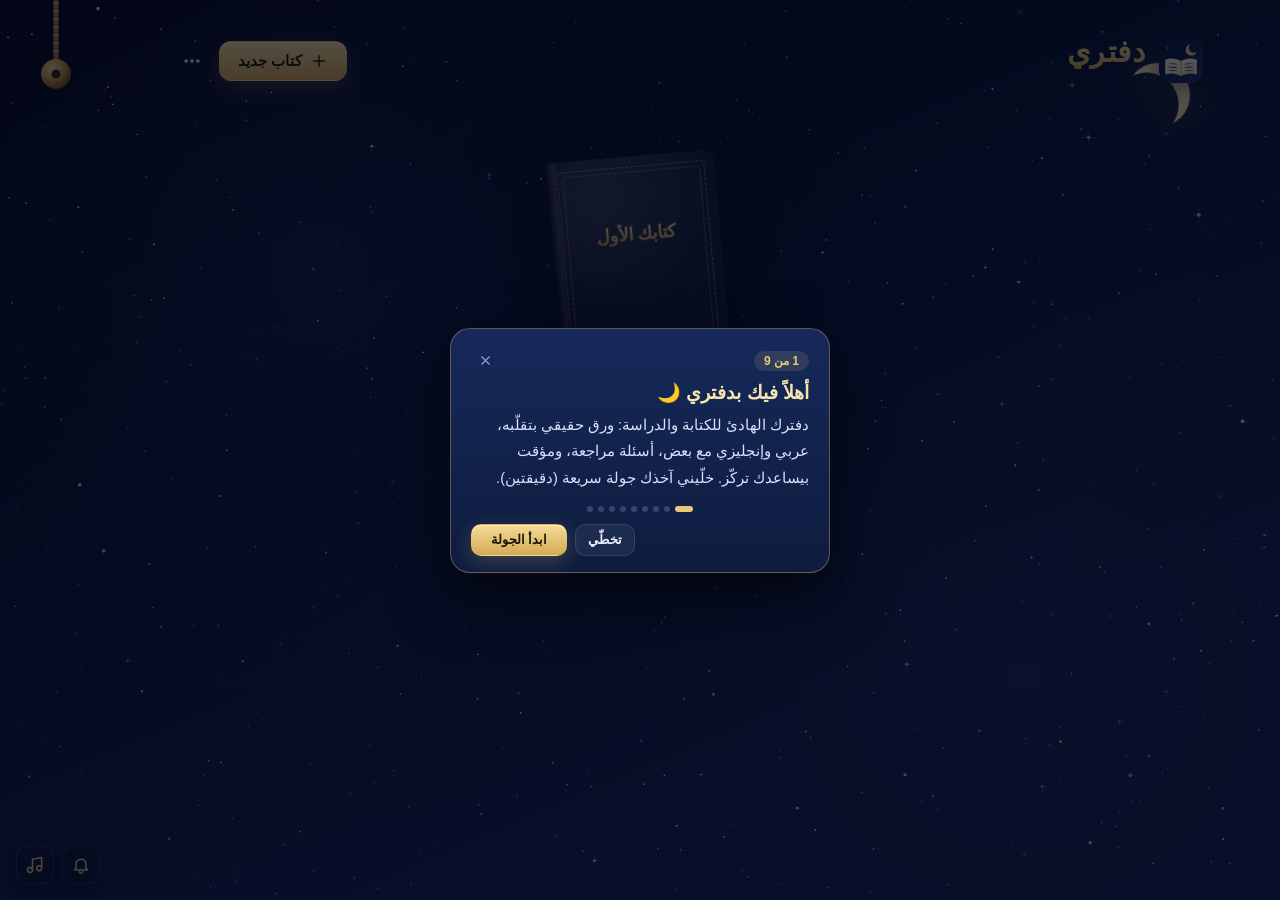
==== app/index.html @ 74085c0e "Add Daftari: offline book-style notebook app Lightweight desktop notebook built with plain HTML/CSS/" ====
<!doctype html>
<html lang="ar" dir="rtl">
<head>
<meta charset="utf-8">
<meta name="viewport" content="width=device-width, initial-scale=1">
<meta name="color-scheme" content="dark">
<title>دفتري</title>
<link rel="icon" href="icon.svg" type="image/svg+xml">
<link rel="stylesheet" href="css/app.css">
</head>
<body>
<canvas id="sky" aria-hidden="true"></canvas>
<div id="twinkles" aria-hidden="true"><i class="shoot"></i><i class="shoot s2"></i></div>
<div class="moon" aria-hidden="true"></div>

<!-- المكتبة -->
<section id="library" class="view">
  <header class="lib-head">
    <div class="brand">
      <img src="icon.svg" alt="" width="44" height="44">
      <div><h1>دفتري</h1><p class="tag">ورق، حبر، وليل هادئ للكتابة والدراسة</p></div>
    </div>
    <div class="lib-actions">
      <button class="btn primary" id="btnNew" data-ic="plus">كتاب جديد</button>
      <button class="ib" id="btnLibMore" title="المزيد" data-ic="more"></button>
    </div>
  </header>
  <div id="shelves"></div>
</section>

<!-- الكتاب -->
<section id="reader" class="view" hidden>
  <div id="stage">
    <div id="book">
      <div id="bookInner">
        <div class="cast cast-left"></div><div class="cast cast-right"></div>
        <div class="slot left"></div><div class="slot right"></div>
      </div>
    </div>
  </div>

  <div id="topbar" class="bar top">
    <div class="tb-group">
      <button class="ib" id="tbBack" title="رجوع للمكتبة" data-ic="books"></button>
      <div class="tb-title"><b id="tbTitle"></b><span id="tbSeries"></span></div>
    </div>
    <div class="tb-group">
      <button class="tbtn" id="tbIndex" title="الفهرس" data-ic="list"><span>الفهرس</span></button>
      <button class="tbtn" id="tbWeb" title="شبكة الأفكار (Ctrl+G)" data-ic="web"><span>الشبكة</span></button>
      <button class="tbtn" id="tbReview" title="المراجعة ووضع الامتحان" data-ic="cards"><span>مراجعة</span><b class="badge" id="rvBadge" hidden></b></button>
      <button class="ib" id="tbSearch" title="بحث (Ctrl+F)" data-ic="search"></button>
      <button class="ib" id="tbFocus" title="وضع التركيز (Ctrl+Shift+F)" data-ic="focus"></button>
      <span class="tb-sep"></span>
      <button class="tbtn" id="tbInsert" data-ic="plus"><span>إدراج</span></button>
      <button class="tbtn" id="tbPaper" data-ic="sliders"><span>الورق</span></button>
      <button class="ib" id="tbMic" title="تسجيل صوت للصفحة" data-ic="mic"></button>
      <button class="ib" id="tbEdit" title="الغلاف ومعلومات الكتاب" data-ic="edit"></button>
      <button class="tbtn" id="tbPdf" title="تصدير PDF (Ctrl+P)" data-ic="pdf"><span>PDF</span></button>
      <button class="ib" id="tbFull" title="ملء الشاشة" data-ic="full"></button>
      <button class="ib" id="tbHelp" title="الجولة التعريفية" data-ic="help"></button>
    </div>
  </div>
  <div class="peek peek-top" aria-hidden="true"></div>

  <div id="navbar" class="bar bottom">
    <button class="ib" id="navPrev" title="الصفحة السابقة"></button>
    <input type="range" id="pgRange" min="-1" max="1" step="1" aria-label="التنقل بين الصفحات">
    <button class="pginfo" id="pgInfo" title="اذهب إلى صفحة"></button>
    <button class="ib" id="navNext" title="الصفحة التالية"></button>
  </div>
  <div id="reviewbar" class="bar bottom show reviewbar" hidden></div>
</section>

<div id="sessionGlow" aria-hidden="true"></div>
<div id="rope"></div>
<div class="corner">
  <button id="btnNight" class="ib floating" title="التذكيرات والمؤقت" data-ic="bell"></button>
  <button id="btnSound" class="ib floating" title="أصوات الجو" data-ic="music"></button>
  <span id="streak" class="streak" hidden></span>
</div>
<div id="toasts" aria-live="polite"></div>
<div id="selbar" class="selbar" hidden></div>
<div id="blockbar" class="selbar small" hidden></div>
<div id="print"></div>

<script src="js/core.js"></script>
<script src="js/library.js"></script>
<script src="js/reader.js"></script>
<script src="js/editor.js"></script>
<script src="js/extras.js"></script>
<script src="js/fonts.js"></script>
<script src="js/ambience.js"></script>
<script src="js/study.js"></script>
<script src="js/finder.js"></script>
<script src="js/ideaweb.js"></script>
<script src="js/tour.js"></script>
<script src="js/main.js"></script>
</body>
</html>
---- app/css/app.css ----
/* ================= دفتري ================= */
@font-face { font-family: "ArHand"; src: local("Sakkal Majalla"), local("SakkalMajalla"); size-adjust: 128%; unicode-range: U+0600-06FF, U+0750-077F, U+08A0-08FF, U+FB50-FDFF, U+FE70-FEFF; }
@font-face { font-family: "ArHand"; src: local("Sakkal Majalla Bold"), local("SakkalMajalla-Bold"); font-weight: 700; size-adjust: 128%; unicode-range: U+0600-06FF, U+0750-077F, U+08A0-08FF, U+FB50-FDFF, U+FE70-FEFF; }
@font-face { font-family: "ArNaskh"; src: local("Traditional Arabic"), local("TraditionalArabic"); size-adjust: 122%; unicode-range: U+0600-06FF, U+0750-077F, U+08A0-08FF, U+FB50-FDFF, U+FE70-FEFF; }

:root {
  --n0: #040a1c; --n1: #0a1836; --n2: #122650;
  --glass: rgba(13, 25, 55, .84); --glass-b: rgba(160, 185, 255, .15);
  --tx: #e7ecff; --mut: #95a5cb; --gold: #e8c77a; --acc: #8fb4ff;
  --ui: "Segoe UI", Tahoma, "Noto Sans Arabic", sans-serif;
  --noise: url("data:image/svg+xml;utf8,<svg xmlns='http://www.w3.org/2000/svg' width='180' height='180'><filter id='n'><feTurbulence type='fractalNoise' baseFrequency='.85' numOctaves='2' stitchTiles='stitch'/><feColorMatrix values='0 0 0 0 0  0 0 0 0 0  0 0 0 0 0  0 0 0 .55 0'/></filter><rect width='100%' height='100%' filter='url(%23n)'/></svg>");
}
* { box-sizing: border-box; }
[hidden] { display: none !important; }
html, body { margin: 0; height: 100%; overflow: hidden; color: var(--tx); font-family: var(--ui); }
html { background: var(--n1); }
body { opacity: 0; transition: opacity .4s; }
body.ready { opacity: 1; }
button { font-family: var(--ui); }
::selection { background: rgba(120, 160, 255, .32); }
::-webkit-scrollbar { width: 10px; height: 10px; }
::-webkit-scrollbar-thumb { background: rgba(255, 255, 255, .12); border-radius: 10px; border: 2px solid transparent; background-clip: padding-box; }
::-webkit-scrollbar-track { background: transparent; }

/* ---------- السماء ---------- */
#sky { position: fixed; inset: 0; width: 100vw; height: 100vh; z-index: -3; }
#twinkles { position: fixed; inset: 0; z-index: -2; pointer-events: none; overflow: hidden; }
.tw { position: absolute; width: var(--sz); height: var(--sz); border-radius: 50%; background: #fff; box-shadow: 0 0 6px 1px rgba(200, 220, 255, .8); opacity: .2; animation: tw 5s ease-in-out infinite; will-change: opacity; }
@keyframes tw { 0%, 100% { opacity: .12; transform: scale(.6); } 50% { opacity: 1; transform: scale(1); } }
.shoot { position: absolute; top: 14%; left: 72%; width: 130px; height: 1.6px; border-radius: 2px; background: linear-gradient(90deg, rgba(255, 255, 255, .95), rgba(255, 255, 255, 0)); opacity: 0; transform: rotate(-24deg); animation: shoot 41s linear 7s infinite; will-change: transform, opacity; }
.shoot.s2 { top: 30%; left: 34%; animation-duration: 57s; animation-delay: 23s; }
@keyframes shoot { 0% { opacity: 0; transform: translate(0, 0) rotate(-24deg); } 1% { opacity: 1; } 3% { opacity: 0; transform: translate(-420px, 190px) rotate(-24deg); } 100% { opacity: 0; transform: translate(-420px, 190px) rotate(-24deg); } }
.moon { position: fixed; top: 7vh; right: 7vw; width: 64px; height: 64px; border-radius: 50%; box-shadow: inset -13px 7px 0 0 #f3e2b0; filter: drop-shadow(0 0 22px rgba(243, 226, 176, .35)); z-index: -1; transform: rotate(-12deg); pointer-events: none; }
@media (prefers-reduced-motion: reduce) { .tw, .shoot { animation: none; } }

/* ---------- عام ---------- */
.view { position: fixed; inset: 0; }
.ic { width: 20px; height: 20px; flex: none; }
.ib { width: 38px; height: 38px; border: 0; border-radius: 11px; background: transparent; color: var(--tx); display: inline-grid; place-items: center; cursor: pointer; transition: background .15s; padding: 0; }
.ib:hover { background: rgba(255, 255, 255, .09); }
.ib.floating { background: var(--glass); border: 1px solid var(--glass-b); box-shadow: 0 8px 24px rgba(0, 0, 0, .35); color: var(--gold); }
.btn { height: 40px; padding: 0 18px; border-radius: 12px; border: 1px solid transparent; font: 600 14.5px var(--ui); display: inline-flex; align-items: center; justify-content: center; gap: 8px; cursor: pointer; transition: transform .12s, filter .15s, background .15s; white-space: nowrap; }
.btn:active { transform: scale(.97); }
.btn .ic { width: 18px; height: 18px; }
.btn.primary { background: linear-gradient(180deg, #f3da98, #d4ab55); color: #1d1607; box-shadow: 0 6px 20px rgba(232, 199, 122, .22), inset 0 1px 0 rgba(255, 255, 255, .5); }
.btn.primary:hover { filter: brightness(1.06); }
.btn.ghost { background: rgba(255, 255, 255, .06); border-color: var(--glass-b); color: var(--tx); }
.btn.ghost:hover { background: rgba(255, 255, 255, .1); }
.btn.danger { background: #c94a5a; color: #fff; }
.btn.sm { height: 32px; padding: 0 12px; font-size: 13px; border-radius: 10px; }
.btn.lg { height: 50px; padding: 0 28px; font-size: 16px; border-radius: 14px; }
:focus-visible { outline: 2px solid var(--gold); outline-offset: 2px; }
.content:focus-visible, .stx:focus-visible { outline: none; }
.muted { color: var(--mut); }
.sm { font-size: 12.5px; }
.row { display: flex; gap: 8px; align-items: center; flex-wrap: wrap; }
.row.end { justify-content: flex-end; }
.inp, .fld input, .fld select { height: 40px; border-radius: 11px; border: 1px solid var(--glass-b); background: rgba(255, 255, 255, .05); color: var(--tx); padding: 0 12px; font: 14px var(--ui); outline: none; width: 100%; transition: border-color .15s, box-shadow .15s; }
.inp:focus, .fld input:focus, .fld select:focus { border-color: rgba(232, 199, 122, .6); box-shadow: 0 0 0 3px rgba(232, 199, 122, .14); }
select option { background: #13244d; color: var(--tx); }
.inp.sm { height: 32px; width: auto; font-size: 12.5px; padding: 0 8px; }
.fld { display: flex; flex-direction: column; gap: 6px; font-size: 13px; color: var(--mut); margin: 0; }
.fld > span { color: #cfd8f4; font-size: 13.5px; }
.fld > span small { color: var(--mut); }
.fld.short input { width: 130px; }
.err { color: #ff9aa6; font-style: normal; font-size: 12.5px; }
.err:empty { display: none; }
.chk { display: flex; align-items: center; gap: 9px; font-size: 13.5px; cursor: pointer; color: var(--tx); }
.chk input { accent-color: var(--gold); width: 16px; height: 16px; margin: 0; }
.lbl { font-size: 12.5px; color: var(--mut); display: flex; gap: 6px; align-items: flex-start; line-height: 1.7; }
.lbl .ic { width: 16px; height: 16px; margin-top: 3px; }

/* ---------- المكتبة ---------- */
#library { overflow-y: auto; padding: 0 clamp(20px, 6vw, 96px) 100px; }
.lib-head { display: flex; align-items: center; justify-content: space-between; padding: 34px 0 6px 0; padding-left: 96px; user-select: none; }
.brand { display: flex; align-items: center; gap: 14px; }
.brand img { border-radius: 12px; box-shadow: 0 6px 20px rgba(0, 0, 0, .4); }
.brand h1 { margin: 0; font-size: 30px; font-weight: 700; letter-spacing: .5px; background: linear-gradient(180deg, #f6e4b0, #d1a656); -webkit-background-clip: text; background-clip: text; color: transparent; }
.tag { margin: 2px 0 0; color: var(--mut); font-size: 13.5px; }
.lib-actions { display: flex; gap: 8px; align-items: center; }
.shelf { margin-top: 30px; }
.shelf-head { display: flex; align-items: center; gap: 10px; user-select: none; color: var(--gold); }
.shelf-head h3 { margin: 0; font-size: 17px; color: #e3e9ff; font-weight: 600; }
.shelf-head span { color: var(--mut); font-size: 12.5px; }
.shelf-head .ic { width: 18px; height: 18px; }
.shelf-row { display: flex; gap: 34px; padding: 22px 10px 20px; overflow-x: auto; align-items: flex-end; }
.shelf-board { height: 14px; margin-top: -26px; border-radius: 4px; background: linear-gradient(180deg, #2b4178, #15234a); box-shadow: 0 16px 34px rgba(0, 0, 0, .55), inset 0 1px 0 rgba(255, 255, 255, .14); position: relative; z-index: -1; }
.shelf.series .shelf-board { background: linear-gradient(180deg, #3a3470, #1b1a45); }
.bk { width: 156px; flex: none; position: relative; cursor: pointer; perspective: 900px; outline: none; user-select: none; }
.bk-3d { position: relative; width: 156px; height: 221px; transition: transform .4s cubic-bezier(.2, .8, .2, 1); transform-style: preserve-3d; }
.bk:hover .bk-3d, .bk:focus-visible .bk-3d { transform: translateY(-8px) rotateY(var(--tilt, -12deg)); }
.bk-3d.rtl { --tilt: 12deg; }
.bk-pages { position: absolute; bottom: -12px; left: 6%; right: 6%; height: 16px; background: radial-gradient(ellipse at center, rgba(0, 0, 0, .6), transparent 70%); }
.bk-3d .cover { box-shadow: 0 14px 28px rgba(0, 0, 0, .5); }
.bk-3d.ltr .cover { box-shadow: 3px 1px 0 #efe6cf, 5px 2px 0 #d6c9a8, 7px 3px 0 #ebe1c8, 0 16px 30px rgba(0, 0, 0, .55); }
.bk-3d.rtl .cover { box-shadow: -3px 1px 0 #efe6cf, -5px 2px 0 #d6c9a8, -7px 3px 0 #ebe1c8, 0 16px 30px rgba(0, 0, 0, .55); }
.bk-meta { margin-top: 16px; display: flex; flex-direction: column; gap: 3px; }
.bk-t { font-size: 14px; font-weight: 600; white-space: nowrap; overflow: hidden; text-overflow: ellipsis; }
.bk-s { font-size: 12px; color: var(--mut); }
.bk-more { position: absolute; top: 8px; left: 8px; width: 32px; height: 32px; background: rgba(5, 10, 28, .7); opacity: 0; transition: opacity .2s; z-index: 2; }
.bk:hover .bk-more, .bk:focus-within .bk-more { opacity: 1; }
.empty { display: flex; flex-direction: column; align-items: center; text-align: center; margin-top: 7vh; gap: 10px; }
.empty-book { position: relative; width: 168px; height: 238px; transform: rotate(-5deg); filter: drop-shadow(0 22px 40px rgba(0, 0, 0, .55)); margin-bottom: 18px; }
.empty h2 { margin: 6px 0 0; font-size: 23px; }
.empty p { color: var(--mut); margin: 0 0 10px; }

/* ---------- الغلاف ---------- */
.cover { position: absolute; inset: 0; container-type: size; background: var(--cv); border-radius: 3px 10px 10px 3px; overflow: hidden; color: var(--gold); }
.rtl .cover, .side-left .cover { border-radius: 10px 3px 3px 10px; }
.cover::before { content: ''; position: absolute; top: 0; bottom: 0; left: 0; width: 7%; z-index: 2; background: linear-gradient(90deg, rgba(0, 0, 0, .38), rgba(255, 255, 255, .09) 60%, rgba(0, 0, 0, .28)); }
.rtl .cover::before, .side-left .cover::before { left: auto; right: 0; transform: scaleX(-1); }
.cv-tex { position: absolute; inset: 0; background: radial-gradient(120% 80% at 30% 15%, rgba(255, 255, 255, .15), transparent 60%), radial-gradient(100% 90% at 80% 110%, rgba(0, 0, 0, .4), transparent 60%), var(--noise); opacity: .9; }
.cv-frame { position: absolute; inset: 6cqw; border: .5cqw dashed rgba(232, 199, 122, .5); border-radius: 2.2cqw; }
.cv-frame::after { content: ''; position: absolute; inset: 2.2cqw; border: .25cqw solid rgba(232, 199, 122, .25); border-radius: 1.4cqw; }
.cv-text { position: absolute; left: 13cqw; right: 13cqw; top: 28%; display: flex; flex-direction: column; align-items: center; gap: 2.5cqw; text-align: center; z-index: 1; }
.cv-title { font-family: Georgia, "ArNaskh", "Traditional Arabic", serif; font-size: 11cqw; line-height: 1.2; font-weight: 700; background: linear-gradient(180deg, #f8e6b2, #c99a44); -webkit-background-clip: text; background-clip: text; color: transparent; filter: drop-shadow(0 .35cqw 0 rgba(0, 0, 0, .45)); overflow-wrap: anywhere; unicode-bidi: plaintext; }
.cv-author { font-size: 4.8cqw; opacity: .85; letter-spacing: .3px; }
.cv-series { font-size: 3.8cqw; opacity: .8; padding-bottom: 1.5cqw; border-bottom: .3cqw solid rgba(232, 199, 122, .4); }
.cv-part { position: absolute; bottom: 10cqw; left: 50%; transform: translateX(-50%); width: 17cqw; height: 17cqw; border-radius: 50%; border: .55cqw solid rgba(232, 199, 122, .7); display: flex; flex-direction: column; align-items: center; justify-content: center; line-height: 1; z-index: 1; background: rgba(0, 0, 0, .12); }
.cv-part small { font-size: 2.9cqw; opacity: .85; }
.cv-part b { font-size: 6.5cqw; font-family: Georgia, serif; }
.cover.light { color: #5a3f1a; }
.cover.light .cv-title { background: linear-gradient(180deg, #6e4c1d, #3b2709); -webkit-background-clip: text; background-clip: text; filter: drop-shadow(0 .3cqw 0 rgba(255, 255, 255, .5)); }
.cover.light .cv-frame, .cover.light .cv-frame::after, .cover.light .cv-part, .cover.light .cv-series { border-color: rgba(90, 60, 25, .45); }
.cv-img { position: absolute; inset: 0; width: 100%; height: 100%; object-fit: cover; }
.cover.has-img .cv-tex { opacity: .35; }
.cover.has-img .cv-text { top: auto; bottom: 9%; left: 9cqw; right: 9cqw; padding: 4cqw 3cqw; border-radius: 3cqw; background: rgba(6, 12, 32, .62); backdrop-filter: blur(4px); color: var(--gold); }
.cover.has-img .cv-part { bottom: auto; top: 9cqw; }

/* ---------- نموذج الكتاب ---------- */
.modal-back { position: fixed; inset: 0; z-index: 80; background: rgba(2, 6, 18, .62); backdrop-filter: blur(4px); display: grid; place-items: center; opacity: 0; transition: opacity .2s; padding: 16px; }
.modal-back.in { opacity: 1; }
.modal { background: linear-gradient(180deg, #13244d, #0d1a3a); border: 1px solid var(--glass-b); border-radius: 22px; box-shadow: 0 30px 80px rgba(0, 0, 0, .6); padding: 26px; max-width: 100%; max-height: calc(100vh - 32px); overflow: auto; transform: translateY(12px) scale(.98); transition: transform .25s cubic-bezier(.2, .8, .2, 1); }
.modal-back.in .modal { transform: none; }
.modal.wide { width: 780px; }
.modal.sm { width: 420px; }
.bookform { display: grid; grid-template-columns: 220px 1fr; gap: 30px; }
.bf-preview { display: flex; flex-direction: column; align-items: center; gap: 12px; padding-top: 30px; }
.bf-cover { position: relative; width: 200px; height: 283px; filter: drop-shadow(0 18px 30px rgba(0, 0, 0, .5)); transition: transform .3s; }
.bf-fields { display: flex; flex-direction: column; gap: 14px; min-width: 0; }
.bf-fields h2 { margin: 0 0 2px; font-size: 22px; }
.seg { display: flex; gap: 4px; background: rgba(255, 255, 255, .05); border-radius: 12px; padding: 4px; }
.seg button { flex: 1; border: 0; background: none; color: var(--tx); border-radius: 9px; padding: 8px 10px; font: 13.5px var(--ui); cursor: pointer; display: inline-flex; gap: 6px; align-items: center; justify-content: center; transition: background .15s; }
.seg button:hover { background: rgba(255, 255, 255, .06); }
.seg button.on { background: rgba(232, 199, 122, .17); color: #f7e5b0; box-shadow: inset 0 0 0 1px rgba(232, 199, 122, .45); }
.seg button small { opacity: .6; font-size: 11.5px; }
.seg.wrap { flex-wrap: wrap; }
.seg.wrap button { flex: 1 0 auto; }
.seg .ic { width: 16px; height: 16px; }
.swatches { display: flex; flex-wrap: wrap; gap: 9px; align-items: center; }
.swatches.pad { padding: 12px; max-width: 220px; }
.sw { width: 28px; height: 28px; border-radius: 50%; border: 2px solid rgba(255, 255, 255, .18); background: var(--c); cursor: pointer; padding: 0; transition: transform .12s; }
.sw:hover { transform: scale(1.1); }
.sw.on { box-shadow: 0 0 0 2px var(--n1), 0 0 0 4px var(--gold); }
.sw.auto { background: conic-gradient(#7fa6d9, #c9a27a, #8cc2a4, #e8a0b4, #7fa6d9); }
details.more-opts { border: 1px solid var(--glass-b); border-radius: 14px; padding: 12px 14px; }
details.more-opts summary { cursor: pointer; color: #cfd8f4; font-size: 14px; user-select: none; }
details.more-opts > :not(summary) { margin-top: 14px; }
.series-f { display: flex; gap: 12px; align-items: flex-start; }
.series-f .fld:first-child { flex: 1; }
.confirm h3 { margin: 0 0 8px; font-size: 19px; }
.confirm p { color: #c8d2ef; line-height: 1.8; margin: 0 0 20px; }

/* ---------- القارئ ---------- */
#stage { position: absolute; inset: 0; }
#book { position: absolute; left: 50%; top: 50%; width: 1200px; height: 850px; transform-origin: center center; }
#bookInner { position: absolute; inset: 0; perspective: 3000px; transition: transform .75s cubic-bezier(.45, .05, .2, 1); }
#book.closed.dir-ltr #bookInner { transform: translateX(-300px); }
#book.closed.dir-rtl #bookInner { transform: translateX(300px); }
.slot { position: absolute; top: 0; width: 600px; height: 850px; }
.slot.left { left: 0; }
.slot.right { left: 600px; }
.slot.empty { pointer-events: none; }
.cast { position: absolute; top: 0; width: 600px; height: 850px; pointer-events: none; z-index: 15; opacity: 0; }
.cast-left { left: 0; background: linear-gradient(to left, rgba(0, 0, 0, .38), transparent 40%); }
.cast-right { left: 600px; background: linear-gradient(to right, rgba(0, 0, 0, .38), transparent 40%); }
#bookInner:has(.leaf.on-right) .cast-right { opacity: calc((1 - var(--lp, 0)) * .9); }
#bookInner:has(.leaf.on-right) .cast-left { opacity: calc(var(--lp, 0) * .9); }
#bookInner:has(.leaf.on-left) .cast-left { opacity: calc((1 - var(--lp, 0)) * .9); }
#bookInner:has(.leaf.on-left) .cast-right { opacity: calc(var(--lp, 0) * .9); }

.tone-white { --paper: #fdfcf8; --line: rgba(88, 128, 200, .34); --mcol: rgba(222, 86, 86, .5); }
.tone-cream { --paper: #f7f0dd; --line: rgba(92, 122, 182, .32); --mcol: rgba(214, 84, 84, .45); }
.tone-aged { --paper: #ecdcb6; --line: rgba(122, 94, 56, .3); --mcol: rgba(170, 70, 50, .4); }
.tone-kraft { --paper: #d6ba8c; --line: rgba(86, 58, 26, .3); --mcol: rgba(140, 50, 30, .45); }
.tone-legal { --paper: #fbf3a8; --line: rgba(70, 110, 175, .42); --mcol: rgba(220, 70, 70, .55); }
/* ورق أسود وحبر أبيض */
.tone-black { --paper: #17191f; --line: rgba(255, 255, 255, .13); --mcol: rgba(255, 120, 120, .4); }
.tone-black .page::after { opacity: .22; filter: invert(1); }
.tone-black .slot.left > .page:not(.coverpg) { box-shadow: -1px 0 0 #2b2e36, -2px 1px 0 #20232a, -3px 1px 0 #2e313a, -4px 2px 0 #1c1e24, -5px 2px 0 #2a2d35, -6px 3px 0 #1a1c21, -20px 20px 44px rgba(0, 0, 0, .6); }
.tone-black .slot.right > .page:not(.coverpg) { box-shadow: 1px 0 0 #2b2e36, 2px 1px 0 #20232a, 3px 1px 0 #2e313a, 4px 2px 0 #1c1e24, 5px 2px 0 #2a2d35, 6px 3px 0 #1a1c21, 20px 20px 44px rgba(0, 0, 0, .6); }
.tone-black .side-left .gutter { background: linear-gradient(to left, rgba(0, 0, 0, .55), rgba(0, 0, 0, .15) 30%, transparent); }
.tone-black .side-right .gutter { background: linear-gradient(to right, rgba(0, 0, 0, .55), rgba(0, 0, 0, .15) 30%, transparent); }
.tone-black .content span[style*="background-color"] { color: #15171c !important; }
.tone-black .content a { color: #8fc1ff; }
.tone-black .content a.plink { color: #ffc98a; }
.tone-black .content a.chip { background: rgba(143, 193, 255, .12); border-color: rgba(143, 193, 255, .3); }
.tone-black .content code { background: rgba(255, 255, 255, .1); }
.tone-black .content pre.code { background: #0b0c10; box-shadow: inset 3px 0 0 #e8c77a, 0 0 0 1px rgba(255, 255, 255, .08); }
.tone-black .content th, .tone-black .content td { border-color: rgba(255, 255, 255, .22); }
.tone-black .content th { background: rgba(255, 255, 255, .07); }
.tone-black .content blockquote { border-color: rgba(232, 199, 122, .55); }
.tone-black .content span.voice { background: linear-gradient(transparent 60%, rgba(255, 190, 90, .25) 60%); }
.tone-black .content .ans { border-bottom-color: rgba(255, 190, 90, .8); }
.tone-black .content li.done > .cb { box-shadow: inset 0 0 0 2px var(--paper); }
.tone-black .pnum { color: rgba(255, 255, 255, .35); }
.tone-black .att { background: rgba(255, 255, 255, .08); border-color: rgba(255, 255, 255, .18); color: #dfe4f5; }
.tone-black .iw-badge { background: rgba(255, 255, 255, .08); border-color: rgba(255, 255, 255, .18); color: #dfe4f5; }
.tone-black .vid-ph { color: #aab4d4; border-color: rgba(255, 255, 255, .25); }
.tone-black .page[data-i="0"] .content[contenteditable]:empty::before { color: rgba(255, 255, 255, .5); }
.tone-black .side-right .flipzone::after { background: linear-gradient(to top left, rgba(0, 0, 0, .7), rgba(0, 0, 0, .25) 48%, #2a2d35 50%, #3a3e48); }
.tone-black .side-left .flipzone::after { background: linear-gradient(to top right, rgba(0, 0, 0, .7), rgba(0, 0, 0, .25) 48%, #2a2d35 50%, #3a3e48); }

.page { position: absolute; inset: 0; background-color: var(--paper); color: var(--ink); overflow: hidden; }
.page::after { content: ''; position: absolute; inset: 0; background: var(--noise); opacity: .13; pointer-events: none; z-index: 1; }
.tone-aged .page:not(.coverpg)::before, .tone-kraft .page:not(.coverpg)::before { content: ''; position: absolute; inset: 0; background: radial-gradient(ellipse at 50% 45%, transparent 55%, rgba(110, 70, 20, .22)); pointer-events: none; z-index: 1; }
.page.side-left { border-radius: 7px 0 0 7px; }
.page.side-right { border-radius: 0 7px 7px 0; }
.slot.left > .page:not(.coverpg) { box-shadow: -1px 0 0 #e9e1cc, -2px 1px 0 #d4c9ae, -3px 1px 0 #ebe3cf, -4px 2px 0 #cdc0a2, -5px 2px 0 #e6ddc6, -6px 3px 0 #c6b897, -20px 20px 44px rgba(0, 0, 0, .55); }
.slot.right > .page:not(.coverpg) { box-shadow: 1px 0 0 #e9e1cc, 2px 1px 0 #d4c9ae, 3px 1px 0 #ebe3cf, 4px 2px 0 #cdc0a2, 5px 2px 0 #e6ddc6, 6px 3px 0 #c6b897, 20px 20px 44px rgba(0, 0, 0, .55); }
.page.coverpg { background: transparent; overflow: visible; }
.page.coverpg::after { display: none; }
.slot.right > .coverpg .cover { box-shadow: 2px 1px 0 #efe6cf, 4px 2px 0 #d6c9a8, 6px 3px 0 #ebe1c8, 8px 4px 0 #cfc1a0, 24px 26px 50px rgba(0, 0, 0, .6); }
.slot.left > .coverpg .cover { box-shadow: -2px 1px 0 #efe6cf, -4px 2px 0 #d6c9a8, -6px 3px 0 #ebe1c8, -8px 4px 0 #cfc1a0, -24px 26px 50px rgba(0, 0, 0, .6); }
.coverpg .spine { display: none; }

.lines { position: absolute; left: 0; right: 0; top: var(--T); height: var(--CH); pointer-events: none; z-index: 0; }
.ps-lined .lines, .ps-cornell .lines { background: repeating-linear-gradient(to bottom, transparent 0 calc(var(--lh) - 1px), var(--line) calc(var(--lh) - 1px) var(--lh)); }
.ps-grid .lines { left: 20px; right: 20px; top: calc(var(--T) - var(--lh)); height: calc(var(--CH) + var(--lh) + 1px); background: linear-gradient(to bottom, var(--line) 1px, transparent 1px) 0 0 / var(--lh) var(--lh), linear-gradient(to right, var(--line) 1px, transparent 1px) 0 0 / var(--lh) var(--lh); opacity: .75; }
.ps-dots .lines { left: 24px; right: 24px; background: radial-gradient(circle, var(--line) 1.4px, transparent 1.9px) calc(var(--lh) / 2) calc(var(--lh) / 2) / var(--lh) var(--lh); filter: saturate(1.4); opacity: 1.0; }
.ps-cornell .lines::after { content: ''; position: absolute; left: 0; right: 0; bottom: calc(var(--lh) * 5 - 1px); height: 2px; background: var(--mcol); }
.mline { position: absolute; top: 0; bottom: 0; width: 0; border-left: 1.5px solid var(--mcol); z-index: 0; display: none; pointer-events: none; }
.ps-lined .mline, .ps-cornell .mline { display: block; }
.nomargin .ps-lined .mline { display: none; }
.dir-ltr .mline { left: 78px; }
.dir-rtl .mline { right: 78px; }
.dir-ltr .ps-cornell .mline { left: 30%; }
.dir-rtl .ps-cornell .mline { right: 30%; }

.content { position: absolute; top: var(--T); height: var(--CH); left: 50px; right: 50px; z-index: 2; outline: none; overflow: hidden; line-height: var(--lh); font-size: var(--fs); color: var(--ink); caret-color: var(--ink); overflow-wrap: anywhere; }
.dir-ltr:not(.nomargin) .ps-lined .content { left: 94px; }
.dir-rtl:not(.nomargin) .ps-lined .content { right: 94px; }
.page[data-i="0"] .content[contenteditable]:empty::before { content: 'ابدأ الكتابة هنا… Start writing'; opacity: .35; }
/* الخط: العربي من DfAr (يُولّد حسب اختيارك)، والإنجليزي من --font-en */
.content, .stx { font-family: "DfAr", var(--font-en, "Ink Free"), "Segoe UI", sans-serif; }




.content p, .content div, .content li, .content h2, .content h3, .content blockquote, .content td, .content th, .stx { unicode-bidi: plaintext; text-align: start; }
.content p, .content div { margin: 0; }
.content h2 { font-size: calc(var(--fs) * 1.42); line-height: var(--lh); margin: 0; font-weight: 700; }
.content h3 { font-size: calc(var(--fs) * 1.18); line-height: var(--lh); margin: 0; font-weight: 700; opacity: .92; }
.content ul, .content ol { margin: 0; padding-inline-start: 1.5em; }
.content blockquote { margin: 0; padding-inline-start: 14px; border-inline-start: 3px solid rgba(180, 140, 60, .6); font-style: italic; opacity: .9; }
.content a { color: #2c58cc; text-decoration: underline; text-decoration-thickness: 1px; text-underline-offset: 3px; cursor: pointer; }
.content a.plink { color: #8a4b12; text-decoration-style: dashed; }
.content a.chip { display: inline-flex; align-items: center; gap: 5px; height: calc(var(--lh) * .7); padding: 0 10px; border-radius: 99px; background: rgba(44, 88, 204, .1); border: 1px solid rgba(44, 88, 204, .22); text-decoration: none; font: 600 .74em var(--ui); vertical-align: middle; line-height: 1; white-space: nowrap; user-select: all; }
.content a.chip.plink { background: rgba(170, 110, 40, .12); border-color: rgba(170, 110, 40, .3); }
.content a.chip .ic { width: 1.05em; height: 1.05em; }
.content span.voice { background: linear-gradient(transparent 60%, rgba(232, 160, 40, .3) 60%); border-bottom: 1.5px dotted #b5761d; cursor: pointer; }
.content span.voice::after { content: '\266A'; font-size: .7em; vertical-align: super; color: #b5761d; margin-inline-start: 2px; font-family: "Segoe UI Symbol", sans-serif; }
.content span.voice.playing { background: rgba(232, 160, 40, .45); }
.content span[style*="background-color"] { border-radius: 3px; padding: 0 1px; -webkit-box-decoration-break: clone; box-decoration-break: clone; }
.content code { font-family: "Cascadia Code", Consolas, monospace; font-size: .8em; background: rgba(30, 40, 80, .09); padding: 1px 5px; border-radius: 5px; direction: ltr; unicode-bidi: isolate; }
.content pre.code { margin: 0; font-family: "Cascadia Code", "Cascadia Mono", Consolas, "Courier New", monospace; font-size: calc(var(--fs) * .76); line-height: var(--lh); background: #1b2340; color: #e6e9f5; border-radius: 8px; padding: 0 14px 0 17px; white-space: pre-wrap; overflow-wrap: anywhere; direction: ltr; text-align: left; unicode-bidi: isolate; tab-size: 2; caret-color: #ffd479; box-shadow: inset 3px 0 0 #e8c77a; }
.content pre.code ::selection { background: rgba(255, 212, 121, .3); }
.t-c { color: #8390b8; font-style: italic; } .t-s { color: #a6e3a1; } .t-n { color: #fab387; } .t-k { color: #cba6f7; } .t-f { color: #89b4fa; }
.content table.tbl { border-collapse: collapse; width: 100%; table-layout: fixed; margin: 0; }
.content th, .content td { border: 1px solid rgba(40, 60, 110, .35); padding: 0 8px; height: var(--lh); line-height: calc(var(--lh) - 1px); vertical-align: top; overflow-wrap: anywhere; }
.content th { background: rgba(40, 60, 110, .07); font-weight: 700; }
.content ul.check { list-style: none; padding-inline-start: .15em; }
.content .cb { display: inline-block; width: .9em; height: .9em; border: 1.7px solid currentColor; border-radius: 4px; vertical-align: -0.1em; margin-inline-end: .45em; cursor: pointer; opacity: .75; user-select: none; }
.content li.done > .cb { background: currentColor; box-shadow: inset 0 0 0 2px var(--paper); opacity: .9; }
.content li.done { text-decoration: line-through; text-decoration-color: rgba(0, 0, 0, .4); opacity: .6; }
.content figure.media { margin: 0; position: relative; height: calc(var(--lh) * 7); border-radius: 9px; overflow: hidden; background: #0d1222; }
.content figure.media video { width: 100%; height: 100%; object-fit: contain; display: block; background: #0d1222; }
.mx { position: absolute; top: 6px; right: 6px; width: 28px; height: 28px; border-radius: 50%; border: 0; background: rgba(0, 0, 0, .6); color: #fff; display: none; place-items: center; cursor: pointer; padding: 0; }
.mx .ic { width: 15px; height: 15px; }
.content[contenteditable] figure.media:hover .mx { display: grid; }
.vid-ph { height: calc(var(--lh) * 2); display: flex; gap: 8px; align-items: center; justify-content: center; border: 1.5px dashed rgba(40, 60, 110, .4); border-radius: 8px; color: #4a5684; font: 14px var(--ui); }
.content figure.media:has(.vid-ph) { height: auto; background: transparent; }

.pnum { position: absolute; bottom: 20px; font: 13px Georgia, serif; color: rgba(60, 60, 80, .5); z-index: 2; }
.side-left .pnum { left: 36px; }
.side-right .pnum { right: 36px; }
.attach { position: absolute; top: calc(var(--T) / 2 - 13px); display: flex; gap: 6px; z-index: 5; max-width: 70%; flex-wrap: wrap; }
.side-left .attach { left: 30px; }
.side-right .attach { right: 30px; }
.att { height: 26px; border-radius: 13px; padding: 0 10px 0 8px; display: inline-flex; align-items: center; gap: 5px; font: 12px var(--ui); background: rgba(20, 35, 80, .08); border: 1px solid rgba(20, 35, 80, .18); color: #33406e; cursor: pointer; max-width: 170px; }
.att span { white-space: nowrap; overflow: hidden; text-overflow: ellipsis; direction: ltr; }
.att .ic { width: 14px; height: 14px; }
.att.playing, .att:hover { background: rgba(232, 160, 40, .25); }
.gutter { position: absolute; top: 0; bottom: 0; width: 60px; pointer-events: none; z-index: 3; }
.side-left .gutter { right: 0; background: linear-gradient(to left, rgba(0, 0, 0, .2), rgba(0, 0, 0, .06) 30%, transparent); }
.side-right .gutter { left: 0; background: linear-gradient(to right, rgba(0, 0, 0, .2), rgba(0, 0, 0, .06) 30%, transparent); }
.flipzone { position: absolute; top: 0; bottom: 0; width: 40px; z-index: 9; cursor: grab; touch-action: none; }
.flipzone:active { cursor: grabbing; }
.side-left .flipzone { left: 0; }
.side-right .flipzone { right: 0; }
.flipzone.wide { width: auto; left: 0; right: 0; cursor: pointer; }
.flipzone:not(.wide)::after { content: ''; position: absolute; bottom: 0; width: 0; height: 0; transition: width .25s, height .25s; filter: drop-shadow(-2px -2px 3px rgba(0, 0, 0, .18)); }
.side-right .flipzone::after { right: 0; background: linear-gradient(to top left, rgba(10, 20, 40, .55), rgba(10, 20, 40, .12) 48%, #efe7d2 50%, #fffaf0); }
.side-left .flipzone::after { left: 0; background: linear-gradient(to top right, rgba(10, 20, 40, .55), rgba(10, 20, 40, .12) 48%, #efe7d2 50%, #fffaf0); }
.flipzone:hover::after { width: 46px; height: 46px; }
.page.dropping { outline: 3px dashed rgba(232, 199, 122, .85); outline-offset: -12px; }

/* الورقة المتقلبة */
.leaf { position: absolute; top: 0; width: 600px; height: 850px; transform-style: preserve-3d; z-index: 20; pointer-events: none; will-change: transform; }
.leaf.on-right { left: 600px; transform-origin: left center; }
.leaf.on-left { left: 0; transform-origin: right center; }
.face { position: absolute; inset: 0; backface-visibility: hidden; -webkit-backface-visibility: hidden; }
.face.back { transform: rotateY(180deg); }
.face > .page { box-shadow: none !important; }
.face > .blank { position: absolute; inset: 0; }
.shade { position: absolute; inset: 0; pointer-events: none; z-index: 30; }
.leaf.on-right .front .shade { background: linear-gradient(to right, rgba(0, 0, 0, .32), rgba(0, 0, 0, .05) 45%, rgba(255, 255, 255, .1)); opacity: min(1, calc(var(--p, 0) * 1.8)); }
.leaf.on-left .front .shade { background: linear-gradient(to left, rgba(0, 0, 0, .32), rgba(0, 0, 0, .05) 45%, rgba(255, 255, 255, .1)); opacity: min(1, calc(var(--p, 0) * 1.8)); }
.leaf.on-right .back .shade { background: linear-gradient(to left, rgba(0, 0, 0, .34), rgba(0, 0, 0, .05) 45%, transparent); opacity: min(1, calc((1 - var(--p, 0)) * 1.8)); }
.leaf.on-left .back .shade { background: linear-gradient(to right, rgba(0, 0, 0, .34), rgba(0, 0, 0, .05) 45%, transparent); opacity: min(1, calc((1 - var(--p, 0)) * 1.8)); }
.face .coverpg .cover { box-shadow: none !important; }

/* ---------- الملاحظات اللاصقة ---------- */
.stickies { position: absolute; inset: 0; pointer-events: none; z-index: 8; }
.sticky { position: absolute; pointer-events: auto; transform: rotate(var(--rot)); transform-origin: 50% 0; }
.sticky.drag { z-index: 2; filter: drop-shadow(0 16px 16px rgba(0, 0, 0, .25)); }
.sticky.note { background: var(--sc); background-image: linear-gradient(180deg, rgba(255, 255, 255, .35), rgba(255, 255, 255, 0) 35%); padding: 26px 16px 18px; min-height: 130px; box-shadow: 0 1px 2px rgba(0, 0, 0, .14), 0 12px 20px -10px rgba(0, 0, 0, .4); border-radius: 2px 2px 14px 2px / 2px 2px 6px 2px; }
.stx { outline: none; font-size: 17px; line-height: 1.5; color: #2a2a35; min-height: 1.5em; white-space: pre-wrap; overflow-wrap: anywhere; cursor: text; }
.stx[contenteditable]:empty::before { content: attr(data-ph); opacity: .45; }
.sticky.photo { background: #fdfdfb; padding: 10px 10px 6px; box-shadow: 0 2px 3px rgba(0, 0, 0, .16), 0 16px 26px -12px rgba(0, 0, 0, .5); cursor: move; }
.sticky.photo img { display: block; width: 100%; height: auto; min-height: 60px; pointer-events: none; user-select: none; background: #e3e0d8; }
.stx.cap { font-size: 15px; text-align: center; padding-top: 6px; min-height: 22px; }
.tape { position: absolute; top: -12px; left: 50%; width: 92px; height: 26px; transform: translateX(-50%) rotate(-2.5deg); background: rgba(250, 245, 225, .62); box-shadow: 0 1px 3px rgba(0, 0, 0, .12); cursor: grab; }
.note .tape { background: rgba(255, 255, 255, .45); }
.s-x, .s-c { position: absolute; top: -10px; width: 24px; height: 24px; border-radius: 50%; border: 0; display: grid; place-items: center; cursor: pointer; opacity: 0; transition: opacity .15s; padding: 0; z-index: 2; }
.s-x { right: -10px; background: #2b3256; color: #fff; }
.s-x .ic { width: 13px; height: 13px; }
.s-c { left: -10px; background: conic-gradient(#fff1a1, #ffd0dc, #c8f0d4, #cfe5ff, #e2d4ff, #ffd8ae, #fff1a1); border: 2px solid #fff; }
.s-rz { position: absolute; right: -4px; bottom: -4px; width: 18px; height: 18px; cursor: nwse-resize; opacity: 0; background: linear-gradient(135deg, transparent 50%, rgba(40, 50, 90, .5) 50%); }
.sticky:hover .s-x, .sticky:hover .s-c, .sticky:hover .s-rz { opacity: 1; }

/* ---------- الأشرطة ---------- */
.bar { position: fixed; left: 50%; z-index: 65; display: flex; align-items: center; gap: 6px; padding: 6px 8px; background: var(--glass); border: 1px solid var(--glass-b); border-radius: 16px; backdrop-filter: blur(14px); box-shadow: 0 12px 34px rgba(0, 0, 0, .42); transition: transform .38s cubic-bezier(.2, .8, .2, 1), opacity .3s; opacity: 0; user-select: none; }
.bar.top { top: 10px; width: min(1080px, calc(100vw - 200px)); justify-content: space-between; transform: translate(-50%, -140%); }
.bar.bottom { bottom: 12px; transform: translate(-50%, 140%); direction: ltr; }
.bar.bottom.rtl-book { direction: rtl; }
.bar.show { transform: translate(-50%, 0); opacity: 1; }
.peek { position: fixed; left: 50%; transform: translateX(-50%); width: 48px; height: 4px; border-radius: 2px; background: rgba(200, 215, 255, .22); z-index: 49; transition: opacity .3s; pointer-events: none; }
.peek-top { top: 6px; }
.bar.top.show ~ .peek-top { opacity: 0; }
.tb-group { display: flex; align-items: center; gap: 3px; min-width: 0; }
.tb-title { display: flex; align-items: center; gap: 12px; min-width: 0; padding-inline-start: 6px; }
#tbTitle { font-size: 15px; white-space: nowrap; overflow: hidden; text-overflow: ellipsis; max-width: 28vw; }
#tbSeries { display: flex; align-items: center; gap: 6px; font-size: 12.5px; color: var(--mut); white-space: nowrap; }
.ser-name { display: inline-flex; gap: 5px; align-items: center; }
.ser-name .ic { width: 15px; height: 15px; }
.chipbtn { height: 26px; padding: 0 10px; border-radius: 99px; border: 1px solid var(--glass-b); background: rgba(255, 255, 255, .05); color: var(--tx); font-size: 12px; cursor: pointer; }
.chipbtn:hover { background: rgba(232, 199, 122, .16); }
.tbtn { height: 38px; padding: 0 12px; border: 0; border-radius: 11px; background: transparent; color: var(--tx); font: 14px var(--ui); display: inline-flex; align-items: center; gap: 7px; cursor: pointer; }
.tbtn:hover { background: rgba(255, 255, 255, .09); }
.tbtn .ic { width: 18px; height: 18px; }
#pgRange { width: 280px; accent-color: var(--gold); }
.pginfo { min-width: 120px; height: 32px; border: 0; background: none; color: var(--mut); font: 13px var(--ui); cursor: pointer; border-radius: 9px; direction: rtl; }
.pginfo:hover { background: rgba(255, 255, 255, .07); color: var(--tx); }

/* ---------- القوائم المنبثقة ---------- */
.pop { position: fixed; z-index: 110; background: rgba(14, 26, 58, .97); border: 1px solid var(--glass-b); border-radius: 15px; box-shadow: 0 20px 54px rgba(0, 0, 0, .55); color: var(--tx); opacity: 0; transform: translateY(4px); transition: opacity .14s, transform .14s; }
.pop.in { opacity: 1; transform: none; }
.pop { max-height: calc(100vh - 16px); overflow-y: auto; }
.menu { display: flex; flex-direction: column; padding: 6px; min-width: 232px; max-height: 82vh; overflow: auto; }
.m-item { display: flex; align-items: center; gap: 10px; height: 34px; padding: 0 10px; border: 0; border-radius: 9px; background: none; color: inherit; font: 14px var(--ui); cursor: pointer; text-align: start; flex: none; }
.m-item:hover { background: rgba(255, 255, 255, .08); }
.m-item .ic { width: 17px; height: 17px; color: var(--mut); }
.m-item kbd { margin-inline-start: auto; font: 11px var(--ui); color: var(--mut); direction: ltr; }
.m-item.danger { color: #ff9aa6; }
.m-item.danger .ic { color: inherit; }
.m-sep { height: 1px; background: var(--glass-b); margin: 5px 6px; flex: none; }
.m-head { font-size: 11.5px; color: var(--mut); padding: 7px 10px 3px; flex: none; }
.panel { padding: 16px 18px; width: 330px; display: flex; flex-direction: column; gap: 11px; }
.panel h4 { margin: 4px 0 0; font-size: 12.5px; color: var(--gold); font-weight: 600; display: flex; gap: 6px; align-items: center; }
.panel h4 .ic { width: 16px; height: 16px; }
.rng { display: grid; grid-template-columns: 1fr 130px 28px; align-items: center; gap: 8px; font-size: 13px; }
.rng input { accent-color: var(--gold); width: 100%; }
.rng b { font-weight: 600; color: #f3e2b0; text-align: center; font-size: 12.5px; }
.mini { display: inline-block; width: 14px; height: 18px; border-radius: 2px; background-color: #f7f0dd; border: 1px solid rgba(0, 0, 0, .2); flex: none; }
.mini.ps-lined { background-image: repeating-linear-gradient(transparent 0 4px, #7fa6d9 4px 5px); }
.mini.ps-grid { background-image: linear-gradient(#7fa6d9 1px, transparent 1px), linear-gradient(90deg, #7fa6d9 1px, transparent 1px); background-size: 4px 4px; }
.mini.ps-dots { background-image: radial-gradient(#5f86c4 .9px, transparent 1.2px); background-size: 4px 4px; }
.mini.ps-cornell { background-image: linear-gradient(90deg, transparent 4px, #e07070 4px 5px, transparent 5px), repeating-linear-gradient(transparent 0 4px, #7fa6d9 4px 5px); }
.f-hand { font-family: "Ink Free", "Segoe Print", sans-serif !important; }
.f-classic { font-family: Georgia, serif !important; }
.f-type { font-family: "Courier New", monospace !important; }
.rem-row { display: flex; align-items: center; gap: 10px; }
.rem-row > .ic { color: var(--acc); }
.rem-row .chk { flex: 1; }
.linkform { width: 350px; }
.linkform .tab { display: flex; flex-direction: column; gap: 10px; }
.linkform p { margin: 0; }
.goto { width: 240px; flex-direction: row; align-items: flex-end; }
.tpick { padding: 12px; }
.tgrid { display: grid; grid-template-columns: repeat(8, 20px); gap: 3px; direction: ltr; }
.tgrid i { width: 20px; height: 20px; border-radius: 4px; border: 1px solid var(--glass-b); background: rgba(255, 255, 255, .04); cursor: pointer; }
.tgrid i.on { background: rgba(232, 199, 122, .35); border-color: rgba(232, 199, 122, .7); }
.tlbl { text-align: center; font-size: 12.5px; color: var(--mut); margin-top: 8px; }

/* شريط التنسيق */
.selbar { position: fixed; z-index: 70; display: flex; align-items: center; gap: 2px; padding: 5px; background: rgba(12, 24, 54, .97); border: 1px solid var(--glass-b); border-radius: 13px; box-shadow: 0 12px 30px rgba(0, 0, 0, .45); user-select: none; }
.selbar button { width: 32px; height: 32px; border: 0; border-radius: 8px; background: none; color: var(--tx); display: grid; place-items: center; cursor: pointer; font: 15px Georgia, serif; padding: 0; }
.selbar button:hover { background: rgba(255, 255, 255, .09); }
.selbar .ic { width: 17px; height: 17px; }
.selbar .sep { width: 1px; height: 20px; background: var(--glass-b); margin: 0 3px; }
.selbar .hl { width: 22px; height: 22px; border-radius: 50%; background: var(--c); margin: 0 2px; border: 2px solid rgba(255, 255, 255, .22); }
.selbar .hl:hover { transform: scale(1.12); background: var(--c); }
.selbar .hl.none { background: linear-gradient(135deg, transparent 44%, #ff7a8a 44% 56%, transparent 56%), rgba(255, 255, 255, .1); }
.selbar.small button { width: auto; padding: 0 10px; font: 13px var(--ui); gap: 6px; display: inline-flex; align-items: center; }
.selbar.small .ic { width: 15px; height: 15px; }
.selbar .danger { color: #ff9aa6; }
.lbl-code { font-size: 12px; color: var(--mut); display: inline-flex; gap: 5px; align-items: center; padding: 0 8px; }
.lbl-code .ic { width: 15px; height: 15px; }

/* ---------- الإشعارات ---------- */
#toasts { position: fixed; top: 16px; left: 50%; transform: translateX(-50%); z-index: 100; display: flex; flex-direction: column; gap: 10px; align-items: center; pointer-events: none; }
.toast { pointer-events: auto; display: flex; align-items: center; gap: 12px; min-width: 290px; max-width: min(540px, 92vw); padding: 12px 14px; background: rgba(12, 24, 54, .94); border: 1px solid var(--glass-b); border-radius: 17px; box-shadow: 0 16px 40px rgba(0, 0, 0, .5); transform: translateY(-16px) scale(.97); opacity: 0; transition: transform .32s cubic-bezier(.2, .8, .2, 1), opacity .3s; backdrop-filter: blur(10px); }
.toast.in { transform: none; opacity: 1; }
.t-ic { width: 40px; height: 40px; border-radius: 13px; display: grid; place-items: center; background: rgba(232, 199, 122, .13); color: var(--gold); flex: none; }
.toast.water .t-ic { background: rgba(120, 190, 255, .16); color: #9fd0ff; }
.toast.move .t-ic { background: rgba(140, 220, 170, .16); color: #a6e9be; }
.t-body { display: flex; flex-direction: column; gap: 2px; flex: 1; font-size: 14px; line-height: 1.55; }
.t-body b { font-size: 15px; }
.t-body span { color: #c8d2ef; font-size: 13.5px; }
.t-acts { display: flex; gap: 6px; flex: none; }
.toast.big { min-width: 380px; padding: 16px; }

/* ---------- الحبل ---------- */
#rope { position: fixed; top: 0; left: 22px; width: 110px; height: 100vh; z-index: 60; pointer-events: none; }
.rope-svg { display: block; overflow: visible; transform-origin: 34px 0; }
.r-a { stroke: #9d7741; stroke-width: 5; stroke-linecap: round; }
.r-b { stroke: #e7c98f; stroke-width: 5; stroke-dasharray: 2.5 5.5; opacity: .55; }
.knot { pointer-events: auto; cursor: grab; outline: none; }
#rope.pulling .knot { cursor: grabbing; }
.k-glow { fill: rgba(232, 199, 122, 0); transition: fill .25s; }
.knot:hover .k-glow, .knot:focus-visible .k-glow { fill: rgba(232, 199, 122, .2); }
.k-hole { fill: #3a2810; }
#rope.running .k-ring { filter: drop-shadow(0 0 6px rgba(232, 199, 122, .75)); }
.tag { opacity: 0; transition: opacity .2s; pointer-events: none; }
.tag.show { opacity: 1; }
.tag rect { fill: rgba(13, 25, 55, .92); stroke: rgba(232, 199, 122, .5); }
.tag text { fill: #f3e2b0; font: 600 13px var(--ui); text-anchor: middle; direction: ltr; unicode-bidi: plaintext; }
#rope.paused .tag text { fill: var(--mut); }
#rope.swing .rope-svg { animation: swing 1.8s ease-out; }
@keyframes swing { 0% { transform: rotate(5deg); } 25% { transform: rotate(-3.5deg); } 50% { transform: rotate(2deg); } 75% { transform: rotate(-.8deg); } 100% { transform: rotate(0); } }

/* ---------- تسجيل الصوت ---------- */
.rec { display: flex; align-items: center; gap: 14px; padding: 14px 16px; }
.recbtn { width: 54px; height: 54px; border-radius: 50%; border: 3px solid rgba(255, 255, 255, .85); background: transparent; display: grid; place-items: center; cursor: pointer; padding: 0; }
.recbtn i { width: 22px; height: 22px; border-radius: 50%; background: #ff4d5e; transition: all .2s; }
.rec.on .recbtn i { border-radius: 5px; width: 18px; height: 18px; }
.rec.on .recbtn { animation: recpulse 1.4s infinite; }
@keyframes recpulse { 0% { box-shadow: 0 0 0 0 rgba(255, 77, 94, .5); } 70% { box-shadow: 0 0 0 14px rgba(255, 77, 94, 0); } 100% { box-shadow: 0 0 0 0 rgba(255, 77, 94, 0); } }
.rinfo { display: flex; flex-direction: column; min-width: 130px; }
.rtime { font: 600 21px var(--ui); direction: ltr; text-align: right; }
.rhint { font-size: 12.5px; color: var(--mut); }

.fatal { position: fixed; left: 20px; right: 20px; bottom: 20px; padding: 16px; background: #5a1a26; border-radius: 12px; z-index: 200; }

/* ---------- شبكة الأفكار ---------- */
.iw-badge { position: absolute; bottom: 14px; z-index: 6; height: 24px; min-width: 24px; padding: 0 7px; border-radius: 12px; border: 1px solid rgba(20, 35, 80, .18); background: rgba(20, 35, 80, .06); color: #4a5684; display: inline-flex; align-items: center; gap: 4px; cursor: pointer; font: 600 11.5px var(--ui); transition: opacity .2s, background .2s; }
.iw-badge .ic { width: 14px; height: 14px; }
.iw-badge.zero { opacity: 0; }
.page:hover .iw-badge.zero { opacity: .55; }
.iw-badge:hover { opacity: 1 !important; background: rgba(232, 199, 122, .3); }
.side-left .iw-badge { left: 62px; }
.side-right .iw-badge { right: 62px; }
.page.arrive { animation: arrive 1.5s ease-out; }
@keyframes arrive { 0% { box-shadow: 0 0 0 0 rgba(232, 199, 122, .0), inset 0 0 0 0 rgba(232, 199, 122, 0); } 25% { box-shadow: 0 0 40px 10px rgba(232, 199, 122, .55), inset 0 0 0 3px rgba(232, 199, 122, .8); } 100% { box-shadow: 0 0 0 0 rgba(232, 199, 122, 0), inset 0 0 0 0 rgba(232, 199, 122, 0); } }

.iw { position: fixed; inset: 0; z-index: 95; background: radial-gradient(ellipse at 50% 45%, #122452, #04091a); opacity: 0; transition: opacity .45s ease; display: flex; flex-direction: column; }
.iw.in { opacity: 1; }
.iw.out { opacity: 0; transition: opacity .28s; }
.iw-top { display: flex; align-items: center; gap: 16px; padding: 14px 18px; border-bottom: 1px solid var(--glass-b); background: rgba(8, 16, 38, .6); position: relative; z-index: 2; }
.iw-title { display: flex; align-items: center; gap: 8px; color: var(--gold); white-space: nowrap; }
.iw-title b { font-size: 17px; color: #f3e2b0; }
.iw-title small { color: var(--mut); font-size: 13px; }
.iw-legend { flex: 1; display: flex; flex-wrap: wrap; gap: 6px 14px; font-size: 12.5px; color: #cfd8f4; }
.iw-legend span { display: inline-flex; align-items: center; gap: 6px; }
.iw-legend i { width: 10px; height: 10px; border-radius: 50%; }
.iw-acts { display: flex; align-items: center; gap: 8px; }
.chipbtn.on { background: rgba(232, 199, 122, .18); }
.iw-stage { flex: 1; position: relative; overflow: hidden; cursor: default; touch-action: none; }
.iw-stage.grab { cursor: grabbing; }
.iw-world { position: absolute; left: 0; top: 0; transform-origin: 0 0; will-change: transform; }
.iw-world.anim { transition: transform .85s cubic-bezier(.55, .05, .25, 1); }
.iw-svg { position: absolute; left: 0; top: 0; overflow: visible; pointer-events: none; }
.iw-webbg polygon, .iw-webbg line { fill: none; stroke: rgba(170, 195, 255, .07); stroke-width: 1; vector-effect: non-scaling-stroke; }
.iw-edges path { fill: none; stroke: rgba(232, 199, 122, .42); stroke-width: 1.6; vector-effect: non-scaling-stroke; transition: stroke .25s, opacity .25s; filter: drop-shadow(0 0 3px rgba(232, 199, 122, .35)); pointer-events: stroke; }
.iw.focusing .iw-edges path { opacity: .1; }
.iw.focusing .iw-edges path.hot { opacity: 1; stroke: #ffe3a0; stroke-width: 2.4; }
.iw-node { position: absolute; transform: translate(-50%, -50%) scale(var(--sz, 1)); width: 168px; padding: 9px 12px 9px 10px; border-radius: 12px; background: linear-gradient(180deg, #f8f1de, #ece2c6); color: #26305a; box-shadow: 0 8px 22px rgba(0, 0, 0, .45), inset 4px 0 0 var(--tint); cursor: pointer; display: flex; flex-direction: column; gap: 2px; transition: opacity .25s, box-shadow .25s, transform .25s; user-select: none; }
.iw-node b { font: 700 11.5px var(--ui); color: #8a6a2a; }
.iw-node span { font: 600 13.5px/1.35 var(--ui); overflow: hidden; display: -webkit-box; -webkit-line-clamp: 2; -webkit-box-orient: vertical; unicode-bidi: plaintext; }
.iw-pin { position: absolute; top: -5px; left: 50%; width: 10px; height: 10px; margin-left: -5px; border-radius: 50%; background: radial-gradient(circle at 35% 35%, #fff2c4, var(--tint) 60%, #6e4a1c); box-shadow: 0 1px 3px rgba(0, 0, 0, .5); }
.iw-node:hover { transform: translate(-50%, -50%) scale(calc(var(--sz, 1) * 1.08)); box-shadow: 0 12px 30px rgba(0, 0, 0, .55), inset 4px 0 0 var(--tint), 0 0 0 2px rgba(232, 199, 122, .7); }
.iw-node.focus { box-shadow: 0 8px 22px rgba(0, 0, 0, .45), inset 4px 0 0 var(--tint), 0 0 0 3px var(--gold), 0 0 30px rgba(232, 199, 122, .45); }
.iw-node.lonely { opacity: .6; }
.iw.focusing .iw-node:not(.hot) { opacity: .22; }
.iw.linking .iw-node { cursor: crosshair; }
.iw-node.from { box-shadow: 0 0 0 3px #9fe0b5, 0 0 26px rgba(159, 224, 181, .6); }
.iw.leaving .iw-node:not(.entering), .iw.leaving .iw-svg { opacity: 0; transition: opacity .4s; }
.iw-node.entering { z-index: 3; }
.iw-hint { position: absolute; bottom: 18px; left: 50%; transform: translateX(-50%); padding: 9px 16px; border-radius: 99px; background: rgba(8, 16, 38, .8); border: 1px solid var(--glass-b); color: #cfd8f4; font-size: 13px; display: flex; align-items: center; gap: 8px; max-width: calc(100vw - 32px); text-align: center; }
.iw-hint:empty { display: none; }
.iw-hint .ic { width: 16px; height: 16px; color: var(--gold); }
.iw-pick { display: flex; flex-direction: column; gap: 12px; }
.iw-plist { display: flex; flex-direction: column; gap: 4px; max-height: 46vh; overflow-y: auto; }
.iw-prow { display: flex; align-items: flex-start; gap: 12px; padding: 9px 12px; border-radius: 12px; border: 1px solid transparent; background: rgba(255, 255, 255, .04); color: var(--tx); cursor: pointer; text-align: start; }
.iw-prow:hover:not([disabled]) { border-color: rgba(232, 199, 122, .5); background: rgba(232, 199, 122, .08); }
.iw-prow[disabled] { opacity: .45; cursor: default; }
.iw-prow > b { font: 700 13px Georgia, serif; color: var(--gold); min-width: 26px; text-align: center; padding-top: 2px; }
.iw-prow span { display: flex; flex-direction: column; gap: 2px; min-width: 0; }
.iw-prow strong { font-size: 14px; unicode-bidi: plaintext; }
.iw-prow small { font-size: 12px; color: var(--mut); white-space: nowrap; overflow: hidden; text-overflow: ellipsis; unicode-bidi: plaintext; }
@media print { .iw-badge { display: none !important; } }

/* ---------- الشبكة الجديدة: الخيوط هي الشبكة ---------- */
.modal-back { z-index: 120; }
#toasts { z-index: 130; }
.iw { background: radial-gradient(ellipse 70% 60% at 50% 50%, #142a5c 0%, #0a1632 55%, #040917 100%); }
.iw-silk path { fill: none; stroke: rgba(225, 232, 255, .2); stroke-width: 1; vector-effect: non-scaling-stroke; }
.iw-edges path, .iw-edges path.thread { fill: none; stroke: rgba(240, 236, 220, .75); stroke-width: 1.4; vector-effect: non-scaling-stroke; filter: drop-shadow(0 0 2px rgba(255, 240, 200, .5)); transition: opacity .25s, stroke .25s; pointer-events: stroke; opacity: 1; }
.iw.focusing .iw-edges path { opacity: .12; }
.iw.focusing .iw-silk path { opacity: .35; }
.iw.focusing .iw-edges path.hot { opacity: 1; stroke: #ffe3a0; stroke-width: 2.2; filter: drop-shadow(0 0 5px rgba(255, 220, 140, .8)); }
.dew { fill: #fff8e6; opacity: .0; animation: dew 4s ease-in-out infinite; filter: drop-shadow(0 0 3px rgba(255, 245, 210, .9)); }
@keyframes dew { 0%, 100% { opacity: .15; } 50% { opacity: .9; } }
.iw.spinning .dew { animation: none; opacity: 0; }
.iw-temp { fill: none; stroke: #ffe3a0; stroke-width: 2; stroke-dasharray: 5 6; vector-effect: non-scaling-stroke; filter: drop-shadow(0 0 4px rgba(255, 220, 140, .8)); animation: tempdash .6s linear infinite; }
@keyframes tempdash { to { stroke-dashoffset: -22; } }
.iw-node { transition: left .75s cubic-bezier(.3, .8, .2, 1), top .75s cubic-bezier(.3, .8, .2, 1), opacity .3s, box-shadow .25s, transform .25s; padding: 12px 14px 10px; border-radius: 14px; background: linear-gradient(180deg, #fbf6e8, #efe5c9); box-shadow: 0 10px 26px rgba(0, 0, 0, .5), inset 0 -3px 0 var(--tint); }
.iw-node::before { content: ''; position: absolute; inset: 0; border-radius: inherit; background: repeating-linear-gradient(to bottom, transparent 0 17px, rgba(90, 120, 190, .12) 17px 18px); pointer-events: none; }
.iw-node b { position: relative; }
.iw-node span { position: relative; font-size: 14px; }
.iw-node.center { transform: translate(-50%, -50%) scale(1.22); box-shadow: 0 14px 40px rgba(0, 0, 0, .55), inset 0 -3px 0 var(--tint), 0 0 0 2px rgba(232, 199, 122, .9), 0 0 50px rgba(232, 199, 122, .35); z-index: 2; }
.iw-node.center:hover { transform: translate(-50%, -50%) scale(1.27); }
.iw-node.lonely { opacity: .5; transform: translate(-50%, -50%) scale(.88); }
.iw-node.lonely:hover { opacity: 1; }
.iw-pin { top: -9px; width: 18px; height: 18px; margin-left: -9px; cursor: grab; transition: transform .2s, box-shadow .2s; background: radial-gradient(circle at 35% 30%, #fff6d6, #e8c77a 45%, #8a6424); box-shadow: 0 2px 5px rgba(0, 0, 0, .55), 0 0 0 0 rgba(232, 199, 122, .6); z-index: 2; }
.iw-node:hover .iw-pin { transform: scale(1.25); box-shadow: 0 2px 5px rgba(0, 0, 0, .55), 0 0 0 6px rgba(232, 199, 122, .25); }
.iw.threading, .iw.threading .iw-node, .iw.threading .iw-pin { cursor: crosshair; }
.iw-node.from { box-shadow: 0 0 0 3px #ffe3a0, 0 0 30px rgba(255, 220, 140, .6); }
.iw-node.drop { transform: translate(-50%, -50%) scale(1.12); box-shadow: 0 0 0 3px #9fe0b5, 0 0 34px rgba(159, 224, 181, .7); }
.iw-hint { gap: 18px; flex-wrap: wrap; justify-content: center; transition: background .3s; }
.iw-hint span { white-space: nowrap; }
.iw-hint.flash { background: rgba(232, 199, 122, .22); color: #fff3d0; }

/* نافذة الربط */
.modal.iw-modal { width: 860px; }
.ip-head { display: flex; align-items: center; gap: 16px; margin-bottom: 16px; }
.ip-me { flex: none; width: 150px; padding: 12px 14px; border-radius: 12px; background: linear-gradient(180deg, #fbf6e8, #efe5c9); color: #26305a; box-shadow: 0 8px 20px rgba(0, 0, 0, .4), inset 0 -3px 0 var(--gold); display: flex; flex-direction: column; gap: 3px; transform: rotate(-2deg); }
.ip-me b { font: 700 12px var(--ui); color: #8a6a2a; }
.ip-me span { font: 600 14px/1.35 var(--ui); unicode-bidi: plaintext; }
.ip-thread { width: 46px; flex: none; }
.ip-thread i { display: block; height: 2px; border-radius: 2px; background: repeating-linear-gradient(90deg, #ffe3a0 0 6px, transparent 6px 11px); animation: tempdash2 .8s linear infinite; background-size: 22px 2px; }
@keyframes tempdash2 { to { background-position: 22px 0; } }
.ip-txt h3 { margin: 0 0 4px; font-size: 19px; color: #f7e5b0; }
.ip-txt p { margin: 0; font-size: 13.5px; line-height: 1.7; }
.ip-bar { display: flex; gap: 12px; align-items: center; flex-wrap: wrap; margin-bottom: 12px; }
.ip-books { display: flex; gap: 6px; flex-wrap: wrap; }
.ip-books button { display: inline-flex; align-items: center; gap: 6px; height: 34px; padding: 0 12px; border-radius: 10px; border: 1px solid var(--glass-b); background: rgba(255, 255, 255, .04); color: var(--tx); cursor: pointer; font: 13px var(--ui); box-shadow: inset 4px 0 0 var(--bc); }
.ip-books button small { color: var(--gold); font-weight: 700; }
.ip-books button.on { background: rgba(232, 199, 122, .15); border-color: rgba(232, 199, 122, .5); }
.ip-search { flex: 1; min-width: 200px; display: flex; align-items: center; gap: 8px; height: 38px; padding: 0 12px; border-radius: 11px; border: 1px solid var(--glass-b); background: rgba(255, 255, 255, .05); }
.ip-search .ic { width: 17px; height: 17px; color: var(--mut); }
.ip-search input { flex: 1; border: 0; background: none; color: var(--tx); font: 14px var(--ui); outline: none; }
.ip-grid { display: grid; grid-template-columns: repeat(auto-fill, minmax(190px, 1fr)); gap: 12px; max-height: 50vh; overflow-y: auto; padding: 6px 4px 10px; }
.ip-card { position: relative; display: flex; flex-direction: column; gap: 5px; min-height: 112px; padding: 26px 14px 12px; border: 0; border-radius: 12px; cursor: pointer; text-align: start; color: #2a3156; background: linear-gradient(180deg, #fbf6e8, #efe5c9); background-image: repeating-linear-gradient(to bottom, transparent 0 21px, rgba(90, 120, 190, .14) 21px 22px), linear-gradient(180deg, #fbf6e8, #efe5c9); box-shadow: 0 6px 16px rgba(0, 0, 0, .35), inset 0 -3px 0 var(--bc); transition: transform .2s, box-shadow .2s; }
.ip-card:hover { transform: translateY(-3px) rotate(-.6deg); box-shadow: 0 12px 24px rgba(0, 0, 0, .45), inset 0 -3px 0 var(--bc); }
.ip-num { position: absolute; top: 7px; inset-inline-start: 10px; font: 700 12px Georgia, serif; color: #8a6a2a; }
.ip-bk { position: absolute; top: 7px; inset-inline-end: 10px; font-size: 11px; color: #6b6550; }
.ip-card strong { font-size: 14.5px; line-height: 1.35; unicode-bidi: plaintext; }
.ip-card small { font-size: 12px; line-height: 1.55; color: #5b5f7a; overflow: hidden; display: -webkit-box; -webkit-line-clamp: 2; -webkit-box-orient: vertical; unicode-bidi: plaintext; }
.ip-tick { position: absolute; bottom: -10px; inset-inline-end: 12px; display: inline-flex; align-items: center; gap: 4px; padding: 3px 9px; border-radius: 99px; background: linear-gradient(180deg, #f6dc9b, #d6ac58); color: #2b2008; font: 700 11px var(--ui); font-style: normal; box-shadow: 0 3px 8px rgba(0, 0, 0, .35); opacity: 0; transform: scale(.6); transition: opacity .2s, transform .25s cubic-bezier(.3, 1.6, .5, 1); }
.ip-tick .ic { width: 13px; height: 13px; }
.ip-card.on { box-shadow: 0 8px 20px rgba(0, 0, 0, .4), inset 0 -3px 0 var(--bc), 0 0 0 2px #e8c77a, 0 0 22px rgba(232, 199, 122, .35); }
.ip-card.on .ip-tick { opacity: 1; transform: none; }
.ip-card.pop { animation: cardpop .5s ease; }
@keyframes cardpop { 40% { transform: scale(1.05) rotate(-1deg); } }
.ip-count { margin-inline-end: auto; font-size: 13px; }
.iw-badge { cursor: pointer; }

/* ---------- شريط التنسيق المثبّت تحت الكتاب ---------- */
.selbar.docked { left: 50% !important; top: auto !important; bottom: 10px; transform: translateX(-50%); z-index: 64; padding: 6px 8px; border-radius: 16px; max-width: calc(100vw - 24px); overflow-x: auto; scrollbar-width: none; background: var(--glass); backdrop-filter: blur(14px); }
.selbar.docked.idle button:not(.dockbtn) { opacity: .45; }
.selbar button.on { background: rgba(232, 199, 122, .2); color: #f7e5b0; }
.selbar .dockbtn.on { color: var(--gold); }
body.fmt-docked #navbar, body.fmt-docked .reviewbar { bottom: 68px; }
.focus-mode .selbar.docked { opacity: .3; transition: opacity .4s; }
.focus-mode .selbar.docked:hover { opacity: 1; }

/* ---------- الجولة التعريفية ---------- */
#tour { position: fixed; inset: 0; z-index: 150; pointer-events: none; animation: tourIn .35s ease; }
#tour.out { opacity: 0; transition: opacity .28s; }
@keyframes tourIn { from { opacity: 0; } }
.tour-hole { position: fixed; border-radius: 14px; box-shadow: 0 0 0 9999px rgba(2, 6, 20, .66), 0 0 0 2px rgba(232, 199, 122, .95), 0 0 28px 4px rgba(232, 199, 122, .35); transition: left .4s cubic-bezier(.3, .8, .2, 1), top .4s cubic-bezier(.3, .8, .2, 1), width .4s cubic-bezier(.3, .8, .2, 1), height .4s cubic-bezier(.3, .8, .2, 1); }
.tour-card { position: fixed; width: min(380px, calc(100vw - 32px)); pointer-events: auto; padding: 18px 20px 16px; border-radius: 20px; background: linear-gradient(180deg, #16295a, #0e1c3e); border: 1px solid rgba(232, 199, 122, .35); box-shadow: 0 24px 60px rgba(0, 0, 0, .6); color: var(--tx); opacity: 0; transform: translateY(8px) scale(.98); transition: opacity .3s, transform .3s, left .4s cubic-bezier(.3, .8, .2, 1), top .4s cubic-bezier(.3, .8, .2, 1); }
.tour-card.in { opacity: 1; transform: none; }
.tc-top { display: flex; align-items: center; justify-content: space-between; margin-bottom: 6px; }
.tc-n { font: 600 12px var(--ui); color: var(--gold); padding: 3px 10px; border-radius: 99px; background: rgba(232, 199, 122, .13); }
.tc-x { width: 28px; height: 28px; border: 0; border-radius: 8px; background: none; color: var(--mut); cursor: pointer; display: grid; place-items: center; }
.tc-x:hover { background: rgba(255, 255, 255, .08); color: var(--tx); }
.tc-x .ic { width: 15px; height: 15px; }
.tour-card h3 { margin: 4px 0 8px; font-size: 19px; color: #f7e5b0; }
.tour-card p { margin: 0; font-size: 14.5px; line-height: 1.85; color: #d9e1fb; }
.tc-try { margin-top: 12px; padding: 9px 12px; border-radius: 12px; background: rgba(140, 220, 170, .1); border: 1px dashed rgba(140, 220, 170, .4); font-size: 13.5px; color: #c6f1d6; }
.tc-dots { display: flex; gap: 5px; justify-content: center; margin: 14px 0 12px; }
.tc-dots i { width: 6px; height: 6px; border-radius: 3px; background: rgba(160, 185, 255, .25); transition: all .3s; }
.tc-dots i.done { background: rgba(232, 199, 122, .5); }
.tc-dots i.on { width: 18px; background: var(--gold); }
.tc-acts { display: flex; gap: 8px; justify-content: flex-end; }
.tc-acts .btn.primary { min-width: 96px; }

/* ---------- الزاوية: الجرس والأصوات والنجوم ---------- */
.corner { position: fixed; bottom: 16px; left: 16px; z-index: 60; display: flex; align-items: center; gap: 8px; transition: opacity .4s; }
#btnSound.on { color: #9fd0ff; box-shadow: 0 0 0 1px rgba(159, 208, 255, .4), 0 8px 24px rgba(0, 0, 0, .35); }
.streak { height: 32px; padding: 0 12px; border-radius: 99px; display: inline-flex; align-items: center; gap: 6px; background: var(--glass); border: 1px solid var(--glass-b); color: #f6dc9b; font: 600 13px var(--ui); cursor: pointer; }
.streak small { font-size: 12px; color: #ffb38a; }
.newstar { position: fixed; width: 10px; height: 10px; margin: -5px 0 0 -5px; border-radius: 50%; background: #ffe7a8; box-shadow: 0 0 30px 12px rgba(255, 220, 140, .7); z-index: 5; pointer-events: none; animation: newstar 3s ease-out forwards; }
@keyframes newstar { 0% { transform: scale(6); opacity: 0; } 20% { opacity: 1; } 100% { transform: scale(1); opacity: 0; } }

/* ---------- الشريط العلوي (إضافات) ---------- */
.tb-sep { width: 1px; height: 22px; background: var(--glass-b); margin: 0 4px; }
.tbtn.active, .ib.active { background: rgba(232, 199, 122, .18); color: #f7e5b0; }
.badge { min-width: 18px; height: 18px; padding: 0 5px; border-radius: 9px; background: #e8a33d; color: #1d1607; font: 700 11px var(--ui); display: inline-grid; place-items: center; }
@media (max-width: 1180px) { .tbtn span { display: none; } }

/* ---------- الخطوط ---------- */
.fontrow { display: flex; align-items: center; justify-content: space-between; gap: 10px; font-size: 13px; }
.fontpick { flex: 1; max-width: 190px; height: 36px; border-radius: 10px; border: 1px solid var(--glass-b); background: rgba(255, 255, 255, .05); color: var(--tx); font-size: 15px; cursor: pointer; white-space: nowrap; overflow: hidden; text-overflow: ellipsis; padding: 0 10px; }
.fontpick:hover { border-color: rgba(232, 199, 122, .5); }
.fontlist { display: flex; flex-direction: column; gap: 4px; max-height: 260px; overflow-y: auto; padding: 4px; border-radius: 12px; background: rgba(0, 0, 0, .18); }
.fontopt { display: flex; flex-direction: column; align-items: flex-start; gap: 2px; padding: 8px 10px; border: 1px solid transparent; border-radius: 9px; background: none; color: var(--tx); cursor: pointer; text-align: start; }
.fontopt:hover { background: rgba(255, 255, 255, .07); }
.fontopt.on { border-color: rgba(232, 199, 122, .55); background: rgba(232, 199, 122, .1); }
.fontopt b { font-size: 19px; font-weight: 400; line-height: 1.4; }
.fontopt small { font-size: 11.5px; color: var(--mut); font-family: var(--ui); }
.selfont { width: 300px; }
.selfont .fontlist { max-height: 220px; }

/* ---------- أصوات الجو ---------- */
.amb-panel { width: 340px; }
.amb-grid { display: grid; grid-template-columns: repeat(3, 1fr); gap: 6px; }
.amb-grid button { position: relative; display: flex; flex-direction: column; align-items: center; gap: 4px; padding: 10px 4px 8px; border-radius: 12px; border: 1px solid var(--glass-b); background: rgba(255, 255, 255, .04); color: var(--tx); cursor: pointer; font: 12px var(--ui); }
.amb-grid button i { font-style: normal; font-size: 22px; line-height: 1; }
.amb-grid button span { max-width: 100%; overflow: hidden; text-overflow: ellipsis; white-space: nowrap; }
.amb-grid button:hover { background: rgba(255, 255, 255, .08); }
.amb-grid button.on { border-color: rgba(159, 208, 255, .6); background: rgba(120, 170, 255, .14); }
.amb-grid em { position: absolute; top: 2px; left: 6px; font-style: normal; color: var(--mut); font-size: 15px; }
.amb-grid em:hover { color: #ff9aa6; }
.amb-play { width: 100%; }

/* ---------- أسئلة المراجعة ووضع الامتحان ---------- */
.content .ans { border-bottom: 2px dotted rgba(232, 160, 40, .75); border-radius: 2px; }
.exam .content .ans:not(.shown) { color: transparent !important; -webkit-text-fill-color: transparent; border-bottom: 0; cursor: pointer; border-radius: 3px; box-shadow: 0 1px 2px rgba(0, 0, 0, .18); background: repeating-linear-gradient(-45deg, rgba(255, 255, 255, .28) 0 5px, transparent 5px 11px), #f2cf7e; -webkit-box-decoration-break: clone; box-decoration-break: clone; }
.exam .content .ans:not(.shown) * { color: transparent !important; -webkit-text-fill-color: transparent; background: transparent !important; }
.exam .content .ans.shown { background: rgba(140, 220, 170, .35); border-bottom: 0; }
.content .rv-focus { background: rgba(255, 236, 170, .35); border-radius: 4px; box-shadow: 0 0 0 4px rgba(255, 236, 170, .35); }
.reviewing .content:has(> .rv-focus) > :not(.rv-focus) { opacity: .28; }
.content .ans.rv-target:not(.shown) { animation: tapePulse 1.6s ease-in-out infinite; }
@keyframes tapePulse { 50% { box-shadow: 0 0 0 4px rgba(242, 207, 126, .45); } }
.reviewbar { display: flex; align-items: center; gap: 10px; padding: 8px 10px 8px 14px; direction: rtl; z-index: 66; }
.reviewbar .rv-n { font: 700 13px var(--ui); color: var(--gold); padding: 4px 10px; border-radius: 99px; background: rgba(232, 199, 122, .14); }
.reviewbar .rv-t { font-size: 13.5px; color: #dfe6ff; }
.bk-due { display: inline-flex; align-items: center; gap: 4px; margin-top: 4px; font-size: 11.5px; color: #f2cf7e; }
.bk-due .ic { width: 13px; height: 13px; }

/* ---------- وضع التركيز ---------- */
.focus-mode .content:has(> .is-current) > :not(.is-current) { opacity: .2; }
.content > * { transition: opacity .35s ease; }
.focus-mode .stickies, .focus-mode .attach { opacity: .3; transition: opacity .35s; }
.focus-mode .stickies:hover, .focus-mode .attach:hover { opacity: 1; }
.focus-mode #rope, .focus-mode .corner, .focus-mode .moon, .focus-mode #twinkles { opacity: .12; transition: opacity .5s; }
.focus-mode #rope:hover, .focus-mode .corner:hover { opacity: 1; }

/* ---------- جلسة الدراسة: الضوء بيخف حوالين الكتاب ---------- */
#sessionGlow { position: fixed; inset: 0; pointer-events: none; z-index: 30; opacity: 0; transition: opacity 1.6s ease; background: radial-gradient(ellipse 60% 70% at 50% 50%, transparent 55%, rgba(2, 5, 16, .62) 100%); }
.in-session #sessionGlow { opacity: 1; }
#reader[hidden] ~ #sessionGlow { background: rgba(2, 5, 16, .25); }

/* ---------- البحث ---------- */
::highlight(find) { background-color: rgba(255, 196, 0, .55); color: inherit; }
.modal.finder-modal { width: 640px; padding: 18px; }
.finder { display: flex; flex-direction: column; gap: 12px; }
.f-in { display: flex; align-items: center; gap: 10px; padding: 0 12px; border-radius: 14px; background: rgba(255, 255, 255, .05); border: 1px solid var(--glass-b); }
.f-in .ic { color: var(--gold); }
.f-in .inp { border: 0; background: none; height: 48px; font-size: 16px; padding: 0; box-shadow: none !important; }
.f-scope { align-self: flex-start; }
.f-scope button { white-space: nowrap; padding: 7px 14px; }
.f-res { max-height: 56vh; overflow-y: auto; display: flex; flex-direction: column; gap: 14px; }
.f-hint { text-align: center; padding: 20px 0; margin: 0; }
.f-res h5 { margin: 0 0 6px; font-size: 13px; color: var(--gold); display: flex; align-items: center; gap: 6px; }
.f-res h5 .ic { width: 15px; height: 15px; }
.f-res h5 small { color: var(--mut); font-weight: 400; }
.f-hit { display: flex; align-items: baseline; gap: 10px; width: 100%; padding: 9px 10px; border: 0; border-radius: 10px; background: none; color: var(--tx); text-align: start; cursor: pointer; font: 13.5px/1.7 var(--ui); }
.f-hit:hover { background: rgba(255, 255, 255, .07); }
.f-pg { flex: none; font-size: 11.5px; color: var(--mut); min-width: 38px; }
.f-snip { flex: 1; unicode-bidi: plaintext; }
.f-snip mark { background: rgba(255, 196, 0, .4); color: #fff; border-radius: 3px; padding: 0 2px; }
.f-hit em { font-style: normal; font-size: 11px; color: var(--mut); }

/* ---------- الفهرس (شكل صفحة فهرس حقيقية) ---------- */
.toc { width: 380px; }
.toc-list { display: flex; flex-direction: column; max-height: 60vh; overflow-y: auto; margin: 0 -6px; }
.toc-i { display: flex; align-items: baseline; gap: 8px; padding: 7px 8px; border: 0; border-radius: 8px; background: none; color: var(--tx); cursor: pointer; font: 14.5px var(--ui); text-align: start; }
.toc-i.h3 { padding-inline-start: 26px; font-size: 13.5px; color: #cfd8f4; }
.toc-i span { unicode-bidi: plaintext; }
.toc-i i { flex: 1; border-bottom: 1.5px dotted rgba(160, 185, 255, .3); transform: translateY(-4px); }
.toc-i b { font: 600 12.5px Georgia, serif; color: var(--gold); }
.toc-i:hover { background: rgba(255, 255, 255, .07); }
.toc-rv { display: flex; align-items: center; gap: 8px; padding: 10px 12px; border-radius: 12px; border: 1px solid rgba(242, 207, 126, .4); background: rgba(242, 207, 126, .1); color: #f6dc9b; cursor: pointer; font: 13.5px var(--ui); }

/* ---------- السلة واليوميات ---------- */
.jf-head { display: flex; gap: 14px; align-items: flex-start; margin-bottom: 14px; }
.jf-head > .ic { width: 42px; height: 42px; padding: 10px; border-radius: 14px; background: rgba(232, 199, 122, .13); color: var(--gold); flex: none; }
.jf-head h3 { margin: 0 0 4px; font-size: 19px; }
.jf-head p { margin: 0; font-size: 13px; line-height: 1.7; }
.journal-form { display: flex; flex-direction: column; gap: 14px; }
.journal-form textarea, .journal-form .inp { height: auto; padding: 10px 12px; line-height: 1.7; resize: vertical; font: 15px var(--ui); unicode-bidi: plaintext; }
.j-list, .t-list { display: flex; flex-direction: column; gap: 10px; max-height: 58vh; overflow-y: auto; margin-bottom: 14px; }
.j-list article { padding: 12px 14px; border-radius: 14px; background: #f7f0dd; color: #2a2f4a; position: relative; }
.j-list header { display: flex; align-items: center; gap: 10px; margin-bottom: 6px; }
.j-list header b { font-size: 13.5px; }
.j-list header span { font-size: 12px; color: #6b6550; flex: 1; }
.j-list header .ib { width: 28px; height: 28px; color: #8a7f60; }
.j-list p { margin: 0; white-space: pre-wrap; line-height: 1.8; font: 16px "DfAr", "Ink Free", "Segoe UI", sans-serif; unicode-bidi: plaintext; }
.empty-j { text-align: center; padding: 26px 0; }
.t-item { display: flex; align-items: center; gap: 12px; padding: 10px 12px; border-radius: 12px; background: rgba(255, 255, 255, .04); border: 1px solid var(--glass-b); }
.t-ic .ic { color: var(--mut); }
.t-txt { flex: 1; display: flex; flex-direction: column; min-width: 0; }
.t-txt b { font-size: 14px; }
.t-txt span { font-size: 12.5px; color: var(--mut); white-space: nowrap; overflow: hidden; text-overflow: ellipsis; unicode-bidi: plaintext; }
.t-item small { font-size: 11.5px; color: var(--mut); white-space: nowrap; }
.danger-t { color: #ff9aa6; }

/* ---------- الشاشات الصغيرة ---------- */
@media (max-width: 760px) {
  .bookform { grid-template-columns: 1fr; }
  .bf-preview { padding-top: 0; }
  .bf-cover { width: 140px; height: 198px; }
  .bar.top { width: calc(100vw - 24px); }
  .tbtn span, #tbSeries { display: none; }
  #pgRange { width: 140px; }
}

/* ---------- الطباعة / PDF ---------- */
#print { display: none; }
@media print {
  /* A4 قياسي: نسبة صفحة الدفتر (600×850) تقريباً نفس نسبة A4، فبتطلع صح مع أي طابعة أو «حفظ كـ PDF» */
  @page { size: A4 portrait; margin: 0; }
  html, body { background: #fff !important; overflow: visible !important; height: auto !important; opacity: 1 !important; }
  body > *:not(#print) { display: none !important; }
  #print { display: block !important; }
  .pp { position: relative; width: 210mm; height: 296.5mm; overflow: hidden; break-after: page; page-break-after: always; break-inside: avoid; background: var(--paper, #fff); }
  .pp.pp-cover { background: var(--cvbg, #1d2b53); }
  /* zoom (مش transform) حتى يضل النص بالـ PDF نص حقيقي قابل للنسخ والبحث */
  .pp > .page { inset: auto; left: 0; top: 0; width: 600px; height: 850px; zoom: 1.3184; }
  .pp:last-child { break-after: auto; page-break-after: auto; }
  .pp .page { border-radius: 0 !important; box-shadow: none !important; }
  .pp .cover { border-radius: 0 !important; box-shadow: none !important; }
  .pp .gutter, .pp .flipzone, .pp .mx { display: none !important; }
  * { -webkit-print-color-adjust: exact !important; print-color-adjust: exact !important; }
}
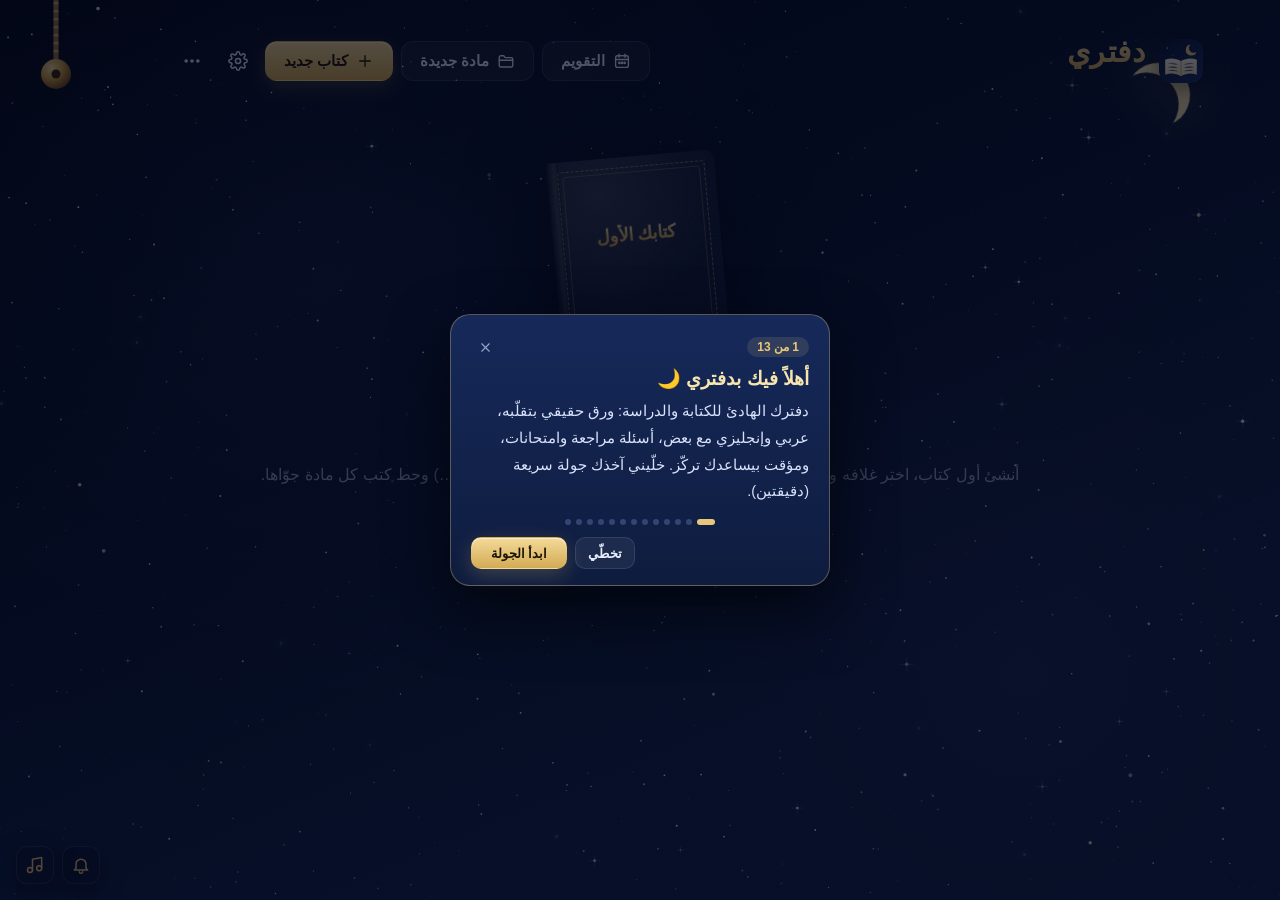
==== commit 53f4cb7b: "Add settings, music, exams, sharing, calendar, subjects, tools palette and full test suite - Setting" ====
--- a/app/index.html
+++ b/app/index.html
@@ -21,7 +21,10 @@
       <div><h1>دفتري</h1><p class="tag">ورق، حبر، وليل هادئ للكتابة والدراسة</p></div>
     </div>
     <div class="lib-actions">
+      <button class="btn ghost" id="btnCal" title="تقويم الدراسة" data-ic="calendar"><span>التقويم</span><b class="badge" id="calBadge" hidden></b></button>
+      <button class="btn ghost" id="btnSubj" title="مادة جديدة: بتجمع كتبها وملفات الـPDF تبعها" data-ic="folder"><span>مادة جديدة</span></button>
       <button class="btn primary" id="btnNew" data-ic="plus">كتاب جديد</button>
+      <button class="ib" id="btnSettings" title="الإعدادات" data-ic="gear"></button>
       <button class="ib" id="btnLibMore" title="المزيد" data-ic="more"></button>
     </div>
   </header>
@@ -44,20 +47,23 @@
       <button class="ib" id="tbBack" title="رجوع للمكتبة" data-ic="books"></button>
       <div class="tb-title"><b id="tbTitle"></b><span id="tbSeries"></span></div>
     </div>
-    <div class="tb-group">
-      <button class="tbtn" id="tbIndex" title="الفهرس" data-ic="list"><span>الفهرس</span></button>
-      <button class="tbtn" id="tbWeb" title="شبكة الأفكار (Ctrl+G)" data-ic="web"><span>الشبكة</span></button>
-      <button class="tbtn" id="tbReview" title="المراجعة ووضع الامتحان" data-ic="cards"><span>مراجعة</span><b class="badge" id="rvBadge" hidden></b></button>
+    <div class="tb-group tb-tools">
+      <!-- كتابة -->
+      <button class="tbtn tb-main" id="tbInsert" title="إدراج: جدول، كود، صور، فيديو، صوت…" data-ic="plus"><span>إدراج</span></button>
+      <span class="tb-sep"></span>
+      <!-- دراسة -->
+      <div class="tb-cluster" role="group" aria-label="الدراسة">
+        <button class="tbtn" id="tbReview" title="المراجعة: أسئلة بترجعلك لحد ما تحفظها" data-ic="cards"><span>مراجعة</span><b class="badge" id="rvBadge" hidden></b></button>
+        <button class="tbtn" id="tbExam" title="امتحانات هالكتاب" data-ic="exam"><span>امتحانات</span></button>
+        <button class="tbtn" id="tbIndex" title="الفهرس" data-ic="list"><span>الفهرس</span></button>
+        <button class="tbtn" id="tbWeb" title="شبكة الأفكار (Ctrl+G)" data-ic="web"><span>الشبكة</span></button>
+      </div>
+      <span class="tb-sep"></span>
+      <!-- أدوات سريعة -->
       <button class="ib" id="tbSearch" title="بحث (Ctrl+F)" data-ic="search"></button>
       <button class="ib" id="tbFocus" title="وضع التركيز (Ctrl+Shift+F)" data-ic="focus"></button>
-      <span class="tb-sep"></span>
-      <button class="tbtn" id="tbInsert" data-ic="plus"><span>إدراج</span></button>
-      <button class="tbtn" id="tbPaper" data-ic="sliders"><span>الورق</span></button>
-      <button class="ib" id="tbMic" title="تسجيل صوت للصفحة" data-ic="mic"></button>
-      <button class="ib" id="tbEdit" title="الغلاف ومعلومات الكتاب" data-ic="edit"></button>
-      <button class="tbtn" id="tbPdf" title="تصدير PDF (Ctrl+P)" data-ic="pdf"><span>PDF</span></button>
-      <button class="ib" id="tbFull" title="ملء الشاشة" data-ic="full"></button>
-      <button class="ib" id="tbHelp" title="الجولة التعريفية" data-ic="help"></button>
+      <button class="ib" id="tbPaper" title="إعدادات هالكتاب: الورق والخط والموسيقى" data-ic="sliders"></button>
+      <button class="ib" id="tbMore" title="المزيد: PDF، الغلاف، تسجيل صوت، كل الأدوات (Ctrl+/)" data-ic="more"></button>
     </div>
   </div>
   <div class="peek peek-top" aria-hidden="true"></div>
@@ -75,7 +81,7 @@
 <div id="rope"></div>
 <div class="corner">
   <button id="btnNight" class="ib floating" title="التذكيرات والمؤقت" data-ic="bell"></button>
-  <button id="btnSound" class="ib floating" title="أصوات الجو" data-ic="music"></button>
+  <button id="btnSound" class="ib floating" title="موسيقى الخلفية" data-ic="music"></button>
   <span id="streak" class="streak" hidden></span>
 </div>
 <div id="toasts" aria-live="polite"></div>
@@ -89,11 +95,17 @@
 <script src="js/editor.js"></script>
 <script src="js/extras.js"></script>
 <script src="js/fonts.js"></script>
-<script src="js/ambience.js"></script>
+<script src="js/settings.js"></script>
+<script src="js/music.js"></script>
+<script src="js/exams.js"></script>
+<script src="js/share.js"></script>
 <script src="js/study.js"></script>
+<script src="js/subjects.js"></script>
+<script src="js/calendar.js"></script>
 <script src="js/finder.js"></script>
 <script src="js/ideaweb.js"></script>
 <script src="js/tour.js"></script>
+<script src="js/palette.js"></script>
 <script src="js/main.js"></script>
 </body>
 </html>
--- a/app/css/app.css
+++ b/app/css/app.css
@@ -587,6 +587,176 @@
 .ip-count { margin-inline-end: auto; font-size: 13px; }
 .iw-badge { cursor: pointer; }
 
+/* ---------- الفيديو العائم والتفاف النص ---------- */
+.wrapx { pointer-events: none; user-select: none; }
+.sticky.video { background: #0d1222; border-radius: 10px; padding: 0 0 6px; box-shadow: 0 3px 6px rgba(0, 0, 0, .25), 0 18px 30px -12px rgba(0, 0, 0, .55); }
+.sticky.video video { display: block; width: 100%; aspect-ratio: 16 / 9; background: #0d1222; border-radius: 0 0 8px 8px; }
+.v-bar { height: 26px; display: flex; align-items: center; gap: 6px; padding: 0 10px; color: #aab4d4; font: 600 11.5px var(--ui); cursor: grab; border-radius: 10px 10px 0 0; background: linear-gradient(180deg, #1f2742, #151b31); }
+.v-bar .ic { width: 14px; height: 14px; color: var(--gold); }
+.v-bar span { opacity: 0; transition: opacity .2s; }
+.sticky.video:hover .v-bar span { opacity: .8; }
+.s-w { position: absolute; top: -10px; right: 20px; width: 24px; height: 24px; border-radius: 50%; border: 0; display: grid; place-items: center; cursor: pointer; opacity: 0; transition: opacity .15s; padding: 0; z-index: 2; background: #2b3256; color: #f3e2b0; }
+.s-w .ic { width: 14px; height: 14px; }
+.sticky:hover .s-w { opacity: 1; }
+.sticky.over { box-shadow: 0 0 0 1.5px rgba(143, 180, 255, .55), 0 12px 20px -10px rgba(0, 0, 0, .4); }
+.sticky.video .s-x { right: -10px; top: -10px; }
+
+/* ---------- لوحات الإعدادات ---------- */
+.paperui { display: flex; flex-direction: column; gap: 12px; }
+.pu-sec { display: flex; flex-direction: column; gap: 10px; }
+.pu-sec h4 { margin: 2px 0 0; font-size: 12.5px; color: var(--gold); font-weight: 600; }
+.pv-wrap { display: flex; flex-direction: column; align-items: center; gap: 6px; }
+.pv { position: relative; width: 300px; height: 210px; border-radius: 10px; overflow: hidden; box-shadow: 0 10px 26px rgba(0, 0, 0, .45); }
+.pv .page { position: absolute; inset: 0; border-radius: 0; }
+.pv .content { left: 22px; right: 22px; top: var(--T); }
+.dir-rtl.pv:not(.nomargin) .ps-lined .content { right: 46px; }
+.dir-rtl.pv .mline { right: 34px; }
+.pv h3 { margin: 0; font-size: calc(var(--fs) * 1.1); line-height: var(--lh); }
+.pv p { margin: 0; }
+.settings { display: flex; flex-direction: column; gap: 14px; }
+.st-tabs { align-self: flex-start; }
+.st-tabs button { white-space: nowrap; padding: 8px 14px; }
+.st-tab { display: flex; flex-direction: column; gap: 12px; }
+.st-tab .pv-wrap { align-self: center; }
+.paper-panel { width: 360px; }
+.pp-head { display: flex; align-items: center; gap: 8px; color: #f3e2b0; font-size: 14.5px; }
+.pp-head b { unicode-bidi: plaintext; }
+.bf-paper { border-top: 1px solid var(--glass-b); padding-top: 12px; }
+.bf-paper .pv { width: 260px; height: 180px; }
+
+/* ---------- الموسيقى ---------- */
+.music-panel { width: 360px; }
+.mu-list { display: flex; flex-direction: column; gap: 4px; max-height: 260px; overflow-y: auto; }
+.mu-row { display: flex; align-items: center; gap: 4px; padding: 4px 6px; border-radius: 10px; background: rgba(255, 255, 255, .04); border: 1px solid transparent; }
+.mu-row.on { border-color: rgba(159, 208, 255, .5); background: rgba(120, 170, 255, .12); }
+.mu-row .ib { width: 32px; height: 32px; }
+.mu-row .ib .ic { width: 16px; height: 16px; }
+.mu-name { flex: 1; font-size: 13.5px; white-space: nowrap; overflow: hidden; text-overflow: ellipsis; unicode-bidi: plaintext; cursor: text; }
+.mu-def.on { color: var(--gold); }
+.mu-def.on .ic { fill: var(--gold); }
+.mu-book.on { color: #9fd0ff; }
+.mu-book.on .ic { fill: #9fd0ff; }
+.mu-del:hover { color: #ff9aa6; }
+.mu-empty { text-align: center; padding: 14px 6px; margin: 0; font-size: 13px; line-height: 1.8; }
+.mu-rename { flex: 1; }
+.seg [data-rep].on, .seg button.on { background: rgba(232, 199, 122, .17); color: #f7e5b0; }
+.mu-main { width: 100%; }
+
+/* ---------- التذكيرات ---------- */
+.rem-panel { width: 370px; }
+.rem-list { display: flex; flex-direction: column; gap: 6px; max-height: 240px; overflow-y: auto; }
+.rem-item { display: flex; align-items: center; gap: 8px; padding: 8px 10px; border-radius: 12px; background: rgba(255, 255, 255, .05); border: 1px solid var(--glass-b); transition: opacity .2s; }
+.rem-item.off { opacity: .5; }
+.rem-ic { font-size: 22px; width: 30px; text-align: center; }
+.rem-t { flex: 1; display: flex; flex-direction: column; min-width: 0; }
+.rem-t b { font-size: 14px; unicode-bidi: plaintext; }
+.rem-t small { font-size: 12px; color: var(--mut); white-space: nowrap; overflow: hidden; text-overflow: ellipsis; unicode-bidi: plaintext; }
+.rem-item .ib { width: 30px; height: 30px; }
+.rem-item .ib .ic { width: 15px; height: 15px; }
+.rem-empty { margin: 0; padding: 10px 4px; font-size: 13px; line-height: 1.8; text-align: center; }
+.rem-sugg { display: flex; flex-wrap: wrap; gap: 6px; }
+.rem-sugg button { height: 30px; padding: 0 10px; border-radius: 99px; border: 1px dashed rgba(232, 199, 122, .45); background: rgba(232, 199, 122, .06); color: var(--tx); font: 12.5px var(--ui); cursor: pointer; }
+.rem-sugg button:hover { background: rgba(232, 199, 122, .16); }
+.rem-sugg small { color: var(--mut); }
+.rem-new { border: 1px solid var(--glass-b); border-radius: 12px; padding: 8px 12px; }
+.rem-new summary { cursor: pointer; display: flex; align-items: center; gap: 6px; font-size: 13.5px; color: #f3e2b0; }
+.rem-new summary .ic { width: 16px; height: 16px; }
+.rem-new[open] { display: flex; flex-direction: column; gap: 8px; }
+.rem-new[open] summary { margin-bottom: 4px; }
+.rem-emojis { display: flex; flex-wrap: wrap; gap: 4px; }
+.rem-emojis button { width: 32px; height: 32px; border-radius: 9px; border: 1px solid transparent; background: rgba(255, 255, 255, .05); font-size: 17px; cursor: pointer; }
+.rem-emojis button.on { border-color: var(--gold); background: rgba(232, 199, 122, .18); }
+.rem-new .rng { grid-template-columns: 1fr 90px 20px; }
+.sw-toggle { position: relative; width: 36px; height: 20px; flex: none; cursor: pointer; }
+.sw-toggle input { position: absolute; opacity: 0; inset: 0; margin: 0; cursor: pointer; }
+.sw-toggle i { position: absolute; inset: 0; border-radius: 10px; background: rgba(255, 255, 255, .15); transition: background .2s; pointer-events: none; }
+.sw-toggle i::after { content: ''; position: absolute; top: 2px; right: 2px; width: 16px; height: 16px; border-radius: 50%; background: #fff; transition: transform .2s; }
+.sw-toggle input:checked + i { background: var(--gold); }
+.sw-toggle input:checked + i::after { transform: translateX(-16px); }
+.t-emoji { font-size: 22px; line-height: 1; }
+
+/* ---------- الامتحانات ---------- */
+.exams, .ex-ed { display: flex; flex-direction: column; gap: 12px; }
+.ex-list { display: flex; flex-direction: column; gap: 8px; max-height: 52vh; overflow-y: auto; }
+.ex-item { display: flex; align-items: center; gap: 10px; padding: 12px; border-radius: 14px; background: rgba(255, 255, 255, .04); border: 1px solid var(--glass-b); }
+.ex-ic .ic { width: 34px; height: 34px; padding: 7px; border-radius: 10px; background: rgba(232, 199, 122, .13); color: var(--gold); }
+.ex-t { flex: 1; display: flex; flex-direction: column; min-width: 0; }
+.ex-t b { font-size: 15px; unicode-bidi: plaintext; }
+.ex-t small { font-size: 12px; color: var(--mut); }
+.modal.ex-modal { width: 860px; }
+.ex-title { font-size: 16px; height: 44px; }
+.ex-tools { gap: 8px; }
+.ex-qs { display: flex; flex-direction: column; gap: 12px; max-height: 50vh; overflow-y: auto; padding: 2px; }
+.ex-q { padding: 14px; border-radius: 14px; background: rgba(255, 255, 255, .04); border: 1px solid var(--glass-b); display: flex; flex-direction: column; gap: 10px; }
+.ex-qh { display: flex; gap: 10px; align-items: flex-start; }
+.ex-n { flex: none; width: 28px; height: 28px; border-radius: 50%; display: grid; place-items: center; background: rgba(232, 199, 122, .18); color: var(--gold); font: 700 13px var(--ui); margin-top: 6px; }
+.ex-qh textarea { flex: 1; height: auto; padding: 8px 12px; resize: vertical; font: 15px/1.7 var(--ui); }
+.ex-chs { display: grid; grid-template-columns: 1fr 1fr; gap: 8px; }
+.ex-ch { display: flex; align-items: center; gap: 6px; padding: 4px 6px; border-radius: 10px; border: 1px solid transparent; }
+.ex-ch.ok { border-color: rgba(140, 220, 170, .55); background: rgba(140, 220, 170, .08); }
+.ex-ch input[type=radio] { accent-color: #8cdcaa; width: 17px; height: 17px; margin: 0; }
+.ex-ch b { font-size: 12.5px; color: var(--mut); width: 16px; text-align: center; }
+.ex-ch .inp { height: 34px; }
+.ex-ch .ib { width: 28px; height: 28px; }
+.ex-addc { justify-self: start; }
+.ex-qf { display: flex; gap: 10px; align-items: center; flex-wrap: wrap; font-size: 12.5px; color: var(--mut); }
+.ex-qf label { display: flex; align-items: center; gap: 6px; }
+.ex-qf .ic { width: 15px; height: 15px; }
+.ex-qf .inp.sm { max-width: 260px; }
+.ex-qf input.inp.sm { flex: 1; min-width: 180px; width: auto; }
+.ex-err { margin: 0; }
+.exam-ov { position: fixed; inset: 0; z-index: 96; background: radial-gradient(ellipse at 50% 30%, #16295a, #050b1f 75%); display: flex; flex-direction: column; opacity: 0; transition: opacity .35s; }
+.exam-ov.in { opacity: 1; }
+.exam-ov.away { opacity: 0; pointer-events: none; }
+.ex-top { display: flex; align-items: center; gap: 16px; padding: 14px 20px; border-bottom: 1px solid var(--glass-b); }
+.ex-top b { display: flex; align-items: center; gap: 8px; color: #f3e2b0; font-size: 15.5px; white-space: nowrap; }
+.ex-prog { flex: 1; height: 6px; border-radius: 3px; background: rgba(255, 255, 255, .08); overflow: hidden; }
+.ex-prog i { display: block; height: 100%; width: 0; background: linear-gradient(90deg, #d4ab55, #f3da98); border-radius: 3px; transition: width .5s ease; }
+.ex-cnt { font-size: 13px; color: var(--mut); white-space: nowrap; }
+.ex-stage { flex: 1; overflow-y: auto; display: flex; justify-content: center; align-items: flex-start; padding: 6vh 20px 40px; }
+.ex-card { width: min(720px, 100%); padding: 28px; border-radius: 22px; background: linear-gradient(180deg, #fbf6e8, #efe5c9); color: #26305a; box-shadow: 0 24px 60px rgba(0, 0, 0, .5); background-image: repeating-linear-gradient(to bottom, transparent 0 31px, rgba(90, 120, 190, .14) 31px 32px), linear-gradient(180deg, #fbf6e8, #efe5c9); animation: exin .35s ease; }
+@keyframes exin { from { opacity: 0; transform: translateY(14px); } }
+.ex-qtext { font: 600 20px/1.8 "DfAr", var(--ui); margin-bottom: 18px; unicode-bidi: plaintext; white-space: pre-wrap; }
+.ex-opts { display: flex; flex-direction: column; gap: 10px; }
+.ex-opt { display: flex; align-items: center; gap: 12px; padding: 12px 16px; border-radius: 14px; border: 1.5px solid rgba(40, 60, 110, .18); background: rgba(255, 255, 255, .55); color: #26305a; cursor: pointer; text-align: start; font: 16px/1.6 "DfAr", var(--ui); transition: transform .15s, border-color .2s, background .2s; }
+.ex-opt:hover:not(:disabled) { transform: translateX(-3px); border-color: rgba(212, 171, 85, .8); background: #fffaf0; }
+.ex-opt b { flex: none; width: 30px; height: 30px; border-radius: 50%; display: grid; place-items: center; background: rgba(40, 60, 110, .1); font: 700 14px var(--ui); }
+.ex-opt span { unicode-bidi: plaintext; }
+.ex-opt:disabled { cursor: default; }
+.ex-opt.right { border-color: #3a9b63; background: #e2f6e8; }
+.ex-opt.right b { background: #3a9b63; color: #fff; }
+.ex-opt.wrong { border-color: #c94a5a; background: #fbe3e6; }
+.ex-opt.wrong b { background: #c94a5a; color: #fff; }
+.ex-fb:not(:empty) { margin-top: 18px; display: flex; flex-direction: column; gap: 10px; animation: exin .3s ease; }
+.ex-res { font: 600 15.5px var(--ui); padding: 10px 14px; border-radius: 12px; }
+.ex-res.ok { background: rgba(58, 155, 99, .15); color: #23764a; }
+.ex-res.no { background: rgba(201, 74, 90, .12); color: #9b2c3c; }
+.ex-exp { margin: 0; font-size: 14.5px; line-height: 1.8; color: #444a66; unicode-bidi: plaintext; }
+.ex-src { display: flex; align-items: center; gap: 8px; flex-wrap: wrap; font-size: 14px; padding: 10px 14px; border-radius: 12px; background: rgba(40, 60, 110, .07); }
+.ex-src .ic { width: 16px; height: 16px; }
+.ex-src .btn.ghost { color: #26305a; border-color: rgba(40, 60, 110, .25); background: rgba(255, 255, 255, .6); }
+.ex-card .btn.ghost { color: #26305a; border-color: rgba(40, 60, 110, .25); background: rgba(255, 255, 255, .6); }
+.ex-end { text-align: center; display: flex; flex-direction: column; align-items: center; gap: 8px; }
+.ex-ring { width: 140px; height: 140px; border-radius: 50%; display: grid; place-items: center; background: conic-gradient(#d4ab55 calc(var(--pct) * 1%), rgba(40, 60, 110, .12) 0); position: relative; margin-bottom: 6px; }
+.ex-ring::after { content: ''; position: absolute; inset: 12px; border-radius: 50%; background: #f8f1df; }
+.ex-ring b { position: relative; z-index: 1; font: 700 30px Georgia, serif; color: #8a6a2a; }
+.ex-end h3 { margin: 4px 0 0; font-size: 22px; }
+.ex-wrongs { width: 100%; text-align: start; margin-top: 10px; display: flex; flex-direction: column; gap: 6px; }
+.ex-wrongs h4 { margin: 0 0 4px; font-size: 14px; }
+.ex-w { display: flex; align-items: center; gap: 10px; padding: 8px 12px; border-radius: 10px; background: rgba(201, 74, 90, .08); font-size: 14px; }
+.ex-w span { flex: 1; unicode-bidi: plaintext; }
+.ex-w .chipbtn { color: #26305a; border-color: rgba(40, 60, 110, .25); background: #fff; display: inline-flex; align-items: center; gap: 4px; }
+.ex-w .chipbtn .ic { width: 13px; height: 13px; }
+.ex-end .row { width: 100%; margin-top: 10px; }
+.ex-resume { position: fixed; bottom: 80px; left: 50%; transform: translateX(-50%); z-index: 97; height: 46px; padding: 0 22px; border-radius: 99px; border: 0; background: linear-gradient(180deg, #f3da98, #d4ab55); color: #1d1607; font: 700 14.5px var(--ui); display: flex; align-items: center; gap: 8px; cursor: pointer; box-shadow: 0 10px 30px rgba(0, 0, 0, .5); animation: exin .35s ease; }
+.ex-resume .ic { width: 18px; height: 18px; }
+
+/* ---------- المشاركة ---------- */
+body.dropbook #library::after { content: '📖 افلت ملف الكتاب هون'; position: fixed; inset: 20px; border: 3px dashed rgba(232, 199, 122, .8); border-radius: 24px; display: grid; place-items: center; font: 600 22px var(--ui); color: #f3e2b0; background: rgba(4, 10, 28, .7); z-index: 70; pointer-events: none; }
+
+/* ---------- عربي وإنجليزي بكل القوائم ---------- */
+.m-item span, .bk-t, #tbTitle, .toc-i span, .t-body, .cv-author, .cv-series, .fontopt small, .ip-books button, .iw-legend span, .j-list header span { unicode-bidi: plaintext; }
+
 /* ---------- شريط التنسيق المثبّت تحت الكتاب ---------- */
 .selbar.docked { left: 50% !important; top: auto !important; bottom: 10px; transform: translateX(-50%); z-index: 64; padding: 6px 8px; border-radius: 16px; max-width: calc(100vw - 24px); overflow-x: auto; scrollbar-width: none; background: var(--glass); backdrop-filter: blur(14px); }
 .selbar.docked.idle button:not(.dockbtn) { opacity: .45; }
@@ -630,7 +800,7 @@
 .tb-sep { width: 1px; height: 22px; background: var(--glass-b); margin: 0 4px; }
 .tbtn.active, .ib.active { background: rgba(232, 199, 122, .18); color: #f7e5b0; }
 .badge { min-width: 18px; height: 18px; padding: 0 5px; border-radius: 9px; background: #e8a33d; color: #1d1607; font: 700 11px var(--ui); display: inline-grid; place-items: center; }
-@media (max-width: 1180px) { .tbtn span { display: none; } }
+@media (max-width: 1040px) { .tb-cluster .tbtn span { display: none; } }
 
 /* ---------- الخطوط ---------- */
 .fontrow { display: flex; align-items: center; justify-content: space-between; gap: 10px; font-size: 13px; }
@@ -768,3 +938,170 @@
   .pp .gutter, .pp .flipzone, .pp .mx { display: none !important; }
   * { -webkit-print-color-adjust: exact !important; print-color-adjust: exact !important; }
 }
+
+/* ===== شريط الكتاب: مجموعات واضحة وأقل ازدحام ===== */
+.tb-cluster { display: flex; align-items: center; gap: 2px; padding: 2px; border-radius: 13px; background: rgba(255, 255, 255, .045); }
+.tb-cluster .tbtn { height: 34px; padding: 0 10px; }
+.tbtn.tb-main { background: rgba(232, 199, 122, .14); color: #f7e5b0; }
+.tbtn.tb-main:hover { background: rgba(232, 199, 122, .24); }
+.tb-tools { gap: 4px; }
+
+/* ===== كل الأدوات (Ctrl+/) ===== */
+.modal.palette-modal { width: 560px; padding: 0; overflow: hidden; align-self: start; margin-top: 12vh; }
+.palette { display: flex; flex-direction: column; max-height: 70vh; }
+.pl-search { display: flex; align-items: center; gap: 10px; padding: 14px 16px; border-bottom: 1px solid var(--glass-b); }
+.pl-search .ic { width: 19px; height: 19px; color: var(--mut); flex: none; }
+.pl-search input { flex: 1; min-width: 0; background: none; border: 0; outline: 0; color: var(--tx); font: 16px var(--ui); }
+.palette kbd { font: 11px var(--ui); color: var(--mut); border: 1px solid var(--glass-b); border-radius: 6px; padding: 1px 6px; direction: ltr; }
+.pl-list { overflow: auto; padding: 6px; display: flex; flex-direction: column; }
+.pl-g { font-size: 11.5px; color: var(--mut); padding: 9px 10px 3px; }
+.pl-item { display: flex; align-items: center; gap: 11px; min-height: 38px; padding: 0 10px; border: 0; border-radius: 10px; background: none; color: inherit; font: 14px var(--ui); cursor: pointer; text-align: start; flex: none; }
+.pl-item .ic { width: 18px; height: 18px; color: var(--mut); flex: none; }
+.pl-item kbd { margin-inline-start: auto; }
+.pl-item:hover, .pl-item.on { background: rgba(232, 199, 122, .14); }
+.pl-item.on .ic { color: #f7e5b0; }
+.pl-empty { padding: 26px; text-align: center; color: var(--mut); }
+.pl-foot { display: flex; gap: 16px; justify-content: center; padding: 9px; border-top: 1px solid var(--glass-b); font-size: 12px; color: var(--mut); }
+@media (max-width: 640px) { .pl-foot { display: none; } .modal.palette-modal { margin-top: 4vh; } }
+
+/* ---------- المواد ---------- */
+#btnCal { position: relative; }
+#btnCal .badge { position: absolute; top: -6px; left: -6px; }
+#btnCal.due { border-color: rgba(232, 199, 122, .45); }
+#btnCal.due .badge { animation: duepulse 2.2s ease-in-out infinite; }
+@keyframes duepulse { 0%, 100% { box-shadow: 0 0 0 0 rgba(232, 163, 61, .55); } 50% { box-shadow: 0 0 0 7px rgba(232, 163, 61, 0); } }
+@media (max-width: 1180px) { #btnCal > span, #btnSubj > span { display: none; } #btnCal, #btnSubj { padding: 0 11px; } }
+.subjects { margin-top: 26px; }
+.subj-grid { display: grid; grid-template-columns: repeat(auto-fill, minmax(190px, 1fr)); gap: 16px; padding: 18px 2px 4px; }
+.subj { position: relative; display: flex; flex-direction: column; align-items: flex-start; gap: 4px; min-height: 118px; padding: 18px 18px 14px; border-radius: 6px 16px 16px 6px; border: 1px solid rgba(255, 255, 255, .1); background: linear-gradient(160deg, color-mix(in srgb, var(--sc) 34%, #13244d), color-mix(in srgb, var(--sc) 14%, #0b1838)); color: var(--tx); cursor: pointer; text-align: start; font-family: var(--ui); box-shadow: 0 12px 26px rgba(0, 0, 0, .35); transition: transform .25s cubic-bezier(.2, .8, .2, 1), box-shadow .25s; outline: none; }
+.subj:hover, .subj:focus-visible { transform: translateY(-4px); box-shadow: 0 18px 34px rgba(0, 0, 0, .45); }
+.subj:focus-visible { outline: 2px solid var(--gold); outline-offset: 2px; }
+.subj-tab { position: absolute; inset: 0 0 0 auto; width: 9px; border-radius: 0 16px 16px 0; background: var(--sc); box-shadow: inset 2px 0 0 rgba(0, 0, 0, .2); }
+.subj-ic .ic { width: 26px; height: 26px; color: color-mix(in srgb, var(--sc) 60%, #fff); }
+.subj b { font-size: 16.5px; font-weight: 700; unicode-bidi: plaintext; max-width: 100%; overflow: hidden; text-overflow: ellipsis; white-space: nowrap; }
+.subj small { color: var(--mut); font-size: 12.5px; }
+.subj-due { position: absolute; top: 12px; left: 46px; font-size: 11.5px; font-weight: 700; color: #1d1607; background: #e8c77a; padding: 2px 8px; border-radius: 9px; animation: duepulse 2.2s ease-in-out infinite; }
+.subj-more { position: absolute; top: 8px; left: 8px; width: 32px; height: 32px; opacity: 0; transition: opacity .2s; }
+.subj:hover .subj-more, .subj:focus-within .subj-more { opacity: 1; }
+.subj.add { align-items: center; justify-content: center; border: 1.5px dashed rgba(232, 199, 122, .35); background: rgba(255, 255, 255, .025); box-shadow: none; color: var(--gold); }
+.subj.add b { color: var(--tx); font-size: 14.5px; }
+.subj.add .ic { width: 24px; height: 24px; }
+.subj-head { display: flex; align-items: center; gap: 14px; flex-wrap: wrap; margin-top: 24px; padding: 14px 16px; border-radius: 16px; background: linear-gradient(90deg, color-mix(in srgb, var(--sc) 22%, transparent), rgba(255, 255, 255, .02)); border: 1px solid var(--glass-b); }
+.subj-head h2 { margin: 0; font-size: 22px; display: flex; align-items: center; gap: 10px; unicode-bidi: plaintext; }
+.subj-dot { width: 14px; height: 14px; border-radius: 4px; background: var(--sc); box-shadow: 0 0 12px var(--sc); }
+.subj-acts { margin-inline-start: auto; }
+.subj-empty { margin-top: 26px; padding: 22px; border-radius: 16px; border: 1.5px dashed var(--glass-b); color: var(--mut); display: flex; align-items: center; justify-content: space-between; gap: 14px; flex-wrap: wrap; }
+.subj-empty p { margin: 0; }
+.subj-form { display: flex; flex-direction: column; gap: 14px; }
+.subj-form h3 { margin: 0; display: flex; gap: 8px; align-items: center; color: #f3e2b0; }
+.subj-form p { margin: -8px 0 0; }
+
+/* ---------- ملفات PDF ---------- */
+.shelf.pdfs .shelf-head .btn { margin-inline-start: auto; }
+.pdf-row { display: flex; gap: 22px; padding: 18px 6px 8px; overflow-x: auto; align-items: flex-start; }
+.pdf-hint { margin: 4px 0; }
+.pdf-card { position: relative; width: 128px; flex: none; display: flex; flex-direction: column; gap: 4px; cursor: pointer; outline: none; }
+.pdf-sheet { position: relative; height: 158px; border-radius: 4px 16px 4px 4px; background: linear-gradient(180deg, #fbf8ef, #ece4cf); box-shadow: 0 12px 24px rgba(0, 0, 0, .45), 3px 3px 0 #d8cfb6; padding: 40px 14px 0; display: flex; flex-direction: column; gap: 9px; transition: transform .25s cubic-bezier(.2, .8, .2, 1); }
+.pdf-sheet::after { content: ''; position: absolute; top: 0; right: 0; width: 22px; height: 22px; background: linear-gradient(225deg, #12224a 50%, #d6cbb0 50%); border-radius: 0 16px 0 4px; }
+.pdf-sheet i { display: block; height: 5px; border-radius: 3px; background: rgba(60, 70, 110, .18); }
+.pdf-sheet i:nth-child(3) { width: 70%; }
+.pdf-tag { position: absolute; top: 12px; left: 10px; font: 800 11px var(--ui); letter-spacing: .5px; color: #fff; background: #c94a5a; padding: 3px 7px; border-radius: 5px; }
+.pdf-card:hover .pdf-sheet, .pdf-card:focus-visible .pdf-sheet { transform: translateY(-6px) rotate(-1.5deg); }
+.pdf-card:focus-visible .pdf-sheet { outline: 2px solid var(--gold); outline-offset: 3px; }
+.pdf-t { font-size: 13.5px; font-weight: 600; white-space: nowrap; overflow: hidden; text-overflow: ellipsis; margin-top: 8px; }
+.pdf-s { font-size: 11.5px; color: var(--mut); white-space: nowrap; overflow: hidden; text-overflow: ellipsis; }
+.pdf-more { position: absolute; top: 4px; right: 26px; width: 30px; height: 30px; background: rgba(5, 10, 28, .7); opacity: 0; transition: opacity .2s; }
+.pdf-card:hover .pdf-more, .pdf-card:focus-within .pdf-more { opacity: 1; }
+.modal.pdf-modal { width: min(1100px, 96vw); height: calc(100vh - 40px); padding: 0; display: flex; overflow: hidden; }
+.pdfv { flex: 1; display: flex; flex-direction: column; min-width: 0; }
+.pdfv-top { display: flex; align-items: center; gap: 10px; padding: 10px 14px; border-bottom: 1px solid var(--glass-b); }
+.pdfv-top > .ic { color: var(--gold); }
+.pdfv-top b { font-size: 15px; white-space: nowrap; overflow: hidden; text-overflow: ellipsis; max-width: 40%; }
+.pdfv-top small { white-space: nowrap; overflow: hidden; text-overflow: ellipsis; }
+.pdfv-top .grow { flex: 1; }
+.pdfv-frame { flex: 1; width: 100%; border: 0; background: #525659; }
+.files-panel { display: flex; flex-direction: column; gap: 14px; }
+.fp-list { display: flex; flex-direction: column; gap: 8px; max-height: 52vh; overflow-y: auto; }
+.fp-item { display: flex; align-items: center; gap: 12px; padding: 10px 12px; border-radius: 12px; background: rgba(255, 255, 255, .04); border: 1px solid var(--glass-b); }
+.fp-ic { font: 800 10.5px var(--ui); color: #fff; background: #c94a5a; padding: 6px; border-radius: 6px; }
+.fp-t { flex: 1; display: flex; flex-direction: column; min-width: 0; }
+.fp-t b { font-size: 14px; white-space: nowrap; overflow: hidden; text-overflow: ellipsis; }
+.fp-t small { font-size: 12px; color: var(--mut); }
+.fp-g { margin: 10px 0 2px; font-size: 12.5px; color: var(--gold); font-weight: 600; }
+
+/* ---------- مطلوب اليوم ---------- */
+.today-strip { margin-top: 20px; display: flex; align-items: center; gap: 12px; flex-wrap: wrap; padding: 11px 16px; border-radius: 14px; background: linear-gradient(90deg, rgba(232, 199, 122, .16), rgba(232, 199, 122, .04)); border: 1px solid rgba(232, 199, 122, .3); animation: exin .4s ease; }
+.today-strip > b { color: #f3e2b0; font-size: 14.5px; }
+.ts-dot { width: 10px; height: 10px; border-radius: 50%; background: var(--gold); animation: dueglow 2s ease-in-out infinite; }
+@keyframes dueglow { 0%, 100% { box-shadow: 0 0 0 0 rgba(232, 199, 122, .6); } 50% { box-shadow: 0 0 0 8px rgba(232, 199, 122, 0); } }
+.ts-items { display: flex; gap: 8px; flex-wrap: wrap; flex: 1; align-items: center; }
+.ts-chip { border: 1px solid var(--glass-b); background: rgba(255, 255, 255, .06); color: var(--tx); font: 13px var(--ui); padding: 5px 12px; border-radius: 20px; cursor: pointer; unicode-bidi: plaintext; }
+.ts-chip:hover { background: rgba(255, 255, 255, .11); }
+
+/* ---------- تقويم الدراسة ---------- */
+.modal.cal-modal { width: min(1040px, 96vw); padding: 22px; }
+.cal { display: grid; grid-template-columns: minmax(0, 1.35fr) minmax(280px, 1fr); gap: 22px; align-items: start; }
+.cal-paper { padding: 18px 18px 14px; border-radius: 18px; color: #26305a; background-image: repeating-linear-gradient(to bottom, transparent 0 31px, rgba(90, 120, 190, .12) 31px 32px), linear-gradient(180deg, #fbf6e8, #efe5c9); box-shadow: 0 20px 50px rgba(0, 0, 0, .45), inset 0 0 0 1px rgba(120, 100, 60, .12); position: relative; }
+.cal-paper::before { content: ''; position: absolute; top: 0; bottom: 0; right: 52px; width: 1.5px; background: rgba(210, 90, 90, .25); pointer-events: none; }
+.cal-top { display: flex; align-items: center; gap: 6px; margin-bottom: 8px; }
+.cal-top .ib { color: #26305a; }
+.cal-top .ib:hover { background: rgba(38, 48, 90, .08); }
+.cal-month { flex: 1; margin: 0; text-align: center; font: 700 22px var(--ui); color: #1f2a5a; }
+.cal-top .cal-today { background: rgba(38, 48, 90, .08); color: #26305a; border-color: rgba(38, 48, 90, .2); }
+.cal-week { display: grid; grid-template-columns: repeat(7, 1fr); gap: 6px; font-size: 12px; font-weight: 700; color: #6a5a3a; text-align: center; padding: 4px 0; }
+.cal-grid { display: grid; grid-template-columns: repeat(7, 1fr); gap: 6px; }
+.cal-d { position: relative; aspect-ratio: 1 / .86; min-height: 50px; border-radius: 12px; border: 1px solid rgba(38, 48, 90, .1); background: rgba(255, 255, 255, .45); color: #26305a; font-family: var(--ui); cursor: pointer; display: flex; flex-direction: column; align-items: center; justify-content: center; gap: 4px; padding: 4px; transition: background .15s, transform .12s; }
+.cal-d:hover { background: rgba(255, 255, 255, .85); }
+.cal-d:active { transform: scale(.96); }
+.cal-d b { font-size: 16px; font-weight: 700; }
+.cal-d.out { opacity: .38; }
+.cal-d.today { border: 2px solid #c99a3d; background: rgba(232, 199, 122, .3); }
+.cal-d.sel { background: #26305a; color: #fbf6e8; border-color: #26305a; box-shadow: 0 6px 16px rgba(38, 48, 90, .35); }
+.cal-dots { display: flex; gap: 3px; height: 7px; }
+.cal-dots i { width: 7px; height: 7px; border-radius: 50%; background: var(--dc); }
+.cal-dots i.ok { opacity: .35; }
+.cal-d.due .cal-dots i:not(.ok) { animation: dotglow 1.8s ease-in-out infinite; }
+.cal-d.due::after { content: ''; position: absolute; inset: -1px; border-radius: 12px; pointer-events: none; animation: dayglow 2.6s ease-in-out infinite; }
+@keyframes dotglow { 0%, 100% { transform: scale(1); filter: brightness(1); } 50% { transform: scale(1.35); filter: brightness(1.25) drop-shadow(0 0 3px var(--dc)); } }
+@keyframes dayglow { 0%, 100% { box-shadow: 0 0 0 0 rgba(201, 154, 61, 0); } 50% { box-shadow: 0 0 14px 2px rgba(201, 154, 61, .45); } }
+.cal-d.late .cal-dots i:not(.ok) { outline: 1.5px solid rgba(201, 74, 90, .6); outline-offset: 1px; }
+.cal-star { position: absolute; top: 3px; left: 6px; font-size: 13px; color: #c99a3d; }
+.cal-d.sel .cal-star { color: #f3da98; }
+.cal-d.just-done { animation: daydone .9s cubic-bezier(.2, .8, .2, 1); }
+@keyframes daydone { 30% { transform: scale(1.14) rotate(-3deg); box-shadow: 0 0 26px 6px rgba(232, 199, 122, .8); } }
+.cal-legend { display: flex; gap: 16px; justify-content: center; margin: 10px 0 0; font-size: 12px; color: #6a5a3a; }
+.cal-legend span { display: flex; align-items: center; gap: 6px; }
+.cal-legend i { width: 9px; height: 9px; border-radius: 50%; display: inline-block; }
+.lg-due { background: #c99a3d; box-shadow: 0 0 8px #c99a3d; }
+.lg-done { border: 1.5px solid #c99a3d; }
+.cal-day { display: flex; flex-direction: column; gap: 12px; min-width: 0; }
+.cd-head { display: flex; align-items: flex-start; justify-content: space-between; gap: 10px; }
+.cd-head h3 { margin: 0; font-size: 17px; color: #f3e2b0; }
+.cd-head p { margin: 3px 0 0; }
+.cd-prog { width: 70px; height: 6px; border-radius: 3px; background: rgba(255, 255, 255, .1); overflow: hidden; margin-top: 10px; flex: none; }
+.cd-prog i { display: block; height: 100%; width: var(--p); background: linear-gradient(90deg, #d4ab55, #f3da98); transition: width .5s ease; }
+.cd-list { display: flex; flex-direction: column; gap: 8px; max-height: 34vh; overflow-y: auto; overflow-x: hidden; padding: 2px; }
+.cd-empty { margin: 4px 0; font-size: 13px; line-height: 1.8; }
+.cal-task { display: flex; align-items: center; gap: 10px; padding: 9px 10px; border-radius: 12px; background: rgba(255, 255, 255, .04); border: 1px solid var(--glass-b); border-inline-start: 4px solid var(--dc); transition: opacity .2s, background .2s; }
+.cal-task.new { animation: cardpop .5s ease; }
+.cal-task.is-done { opacity: .62; }
+.cal-task.is-done .ct-t b { text-decoration: line-through; text-decoration-color: rgba(232, 199, 122, .7); }
+.ct-chk { position: relative; width: 22px; height: 22px; flex: none; cursor: pointer; }
+.ct-chk input { position: absolute; inset: 0; opacity: 0; margin: 0; cursor: pointer; }
+.ct-chk span { position: absolute; inset: 0; border-radius: 7px; border: 2px solid rgba(232, 199, 122, .6); pointer-events: none; transition: background .15s; }
+.ct-chk input:checked + span { background: var(--gold); }
+.ct-chk input:checked + span::after { content: ''; position: absolute; left: 6px; top: 2px; width: 5px; height: 10px; border: solid #1d1607; border-width: 0 2.5px 2.5px 0; transform: rotate(45deg); }
+.ct-chk input:focus-visible + span { outline: 2px solid var(--gold); outline-offset: 2px; }
+.ct-t { flex: 1; display: flex; flex-direction: column; min-width: 0; }
+.ct-t b { font-size: 14px; unicode-bidi: plaintext; overflow: hidden; text-overflow: ellipsis; white-space: nowrap; }
+.ct-t small { font-size: 12px; color: var(--mut); overflow: hidden; text-overflow: ellipsis; white-space: nowrap; }
+.cal-task .ib { width: 32px; height: 32px; }
+.cal-add { display: flex; flex-direction: column; gap: 9px; padding: 14px; border-radius: 14px; background: rgba(255, 255, 255, .03); border: 1px dashed var(--glass-b); }
+.cal-add h4 { margin: 0; font-size: 13px; color: var(--gold); display: flex; align-items: center; gap: 6px; font-weight: 600; }
+.cal-add h4 .ic { width: 16px; height: 16px; }
+.cd-row { display: grid; grid-template-columns: 1fr 1fr; gap: 8px; }
+.cd-row .fld > span { font-size: 12px; }
+.cal-add .btn { align-self: flex-end; }
+@media (max-width: 860px) { .cal { grid-template-columns: 1fr; } .cd-list { max-height: none; } }
+@media (prefers-reduced-motion: reduce) { #btnCal.due .badge, .subj-due, .ts-dot, .cal-d.due::after, .cal-d.due .cal-dots i, .cal-d.just-done, .today-strip { animation: none; } }
+@media (prefers-reduced-motion: reduce) { .cal-d.due::after { box-shadow: 0 0 12px 1px rgba(201, 154, 61, .45); } .ts-dot, .subj-due { box-shadow: 0 0 0 4px rgba(232, 199, 122, .25); } }
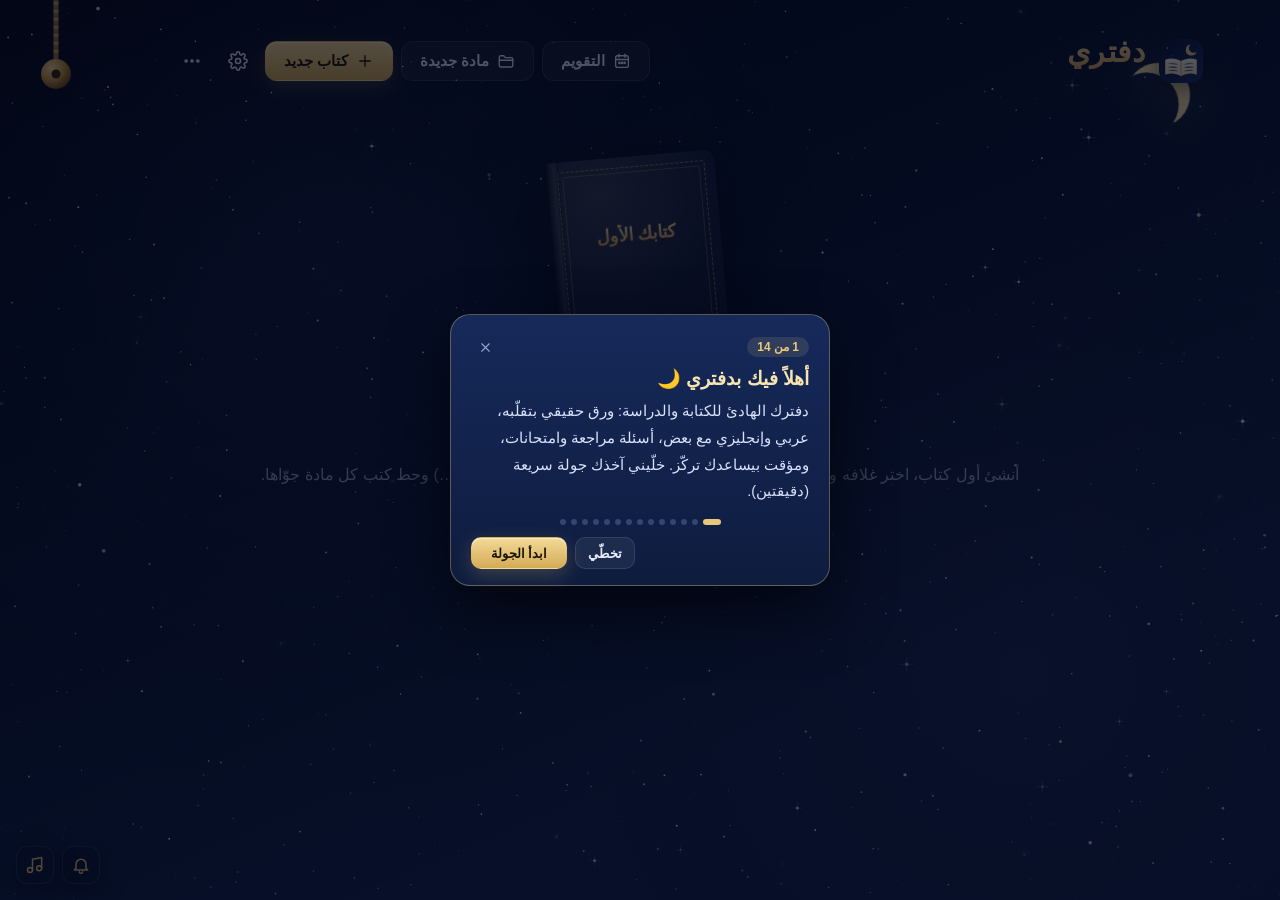
==== commit 28a753c3: "Import Word, Excel, CSV and PDF files with their formatting; rich paste from Excel/Word - importer.j" ====
--- a/app/index.html
+++ b/app/index.html
@@ -102,6 +102,7 @@
 <script src="js/study.js"></script>
 <script src="js/subjects.js"></script>
 <script src="js/calendar.js"></script>
+<script src="js/importer.js"></script>
 <script src="js/finder.js"></script>
 <script src="js/ideaweb.js"></script>
 <script src="js/tour.js"></script>
--- a/app/css/app.css
+++ b/app/css/app.css
@@ -1105,3 +1105,24 @@
 @media (max-width: 860px) { .cal { grid-template-columns: 1fr; } .cd-list { max-height: none; } }
 @media (prefers-reduced-motion: reduce) { #btnCal.due .badge, .subj-due, .ts-dot, .cal-d.due::after, .cal-d.due .cal-dots i, .cal-d.just-done, .today-strip { animation: none; } }
 @media (prefers-reduced-motion: reduce) { .cal-d.due::after { box-shadow: 0 0 12px 1px rgba(201, 154, 61, .45); } .ts-dot, .subj-due { box-shadow: 0 0 0 4px rgba(232, 199, 122, .25); } }
+
+/* ===== استيراد الملفات (وورد، إكسل، PDF) ===== */
+.import-ghost { position: absolute !important; z-index: -1; }
+.modal.import-modal { width: 520px; }
+.import-dlg { display: flex; flex-direction: column; gap: 14px; }
+.imp-head { display: flex; align-items: center; gap: 14px; }
+.imp-head h3 { margin: 0 0 2px; font-size: 18px; word-break: break-word; }
+.imp-head p { margin: 0; }
+.imp-ic { flex: none; width: 46px; height: 56px; border-radius: 8px 14px 8px 8px; display: grid; place-items: center; font: 800 12px var(--ui); color: #fff; letter-spacing: .5px; box-shadow: 0 6px 18px rgba(0, 0, 0, .35); }
+.imp-docx, .imp-txt { background: linear-gradient(160deg, #3d7be0, #1f4fa8); }
+.imp-xlsx, .imp-csv { background: linear-gradient(160deg, #2fa866, #187a45); }
+.imp-pdf { background: linear-gradient(160deg, #e2574c, #b0322a); }
+.imp-opts { display: flex; flex-direction: column; gap: 8px; }
+.imp-opt { display: grid; grid-template-columns: 22px 1fr; column-gap: 12px; align-items: center; text-align: start; padding: 12px 14px; border-radius: 14px; border: 1px solid var(--glass-b); background: rgba(255, 255, 255, .04); color: var(--tx); font: 14px var(--ui); cursor: pointer; transition: background .15s, border-color .15s; }
+.imp-opt .ic { grid-row: span 2; width: 20px; height: 20px; color: var(--mut); }
+.imp-opt b { font-weight: 700; }
+.imp-opt span { grid-column: 2; font-size: 12.5px; color: var(--mut); }
+.imp-opt:hover, .imp-opt:focus-visible { background: rgba(232, 199, 122, .1); border-color: rgba(232, 199, 122, .45); outline: 0; }
+.imp-opt.rec { border-color: rgba(232, 199, 122, .55); background: rgba(232, 199, 122, .12); }
+.imp-opt.rec .ic { color: #f7e5b0; }
+.imp-opt:disabled { opacity: .45; cursor: not-allowed; }
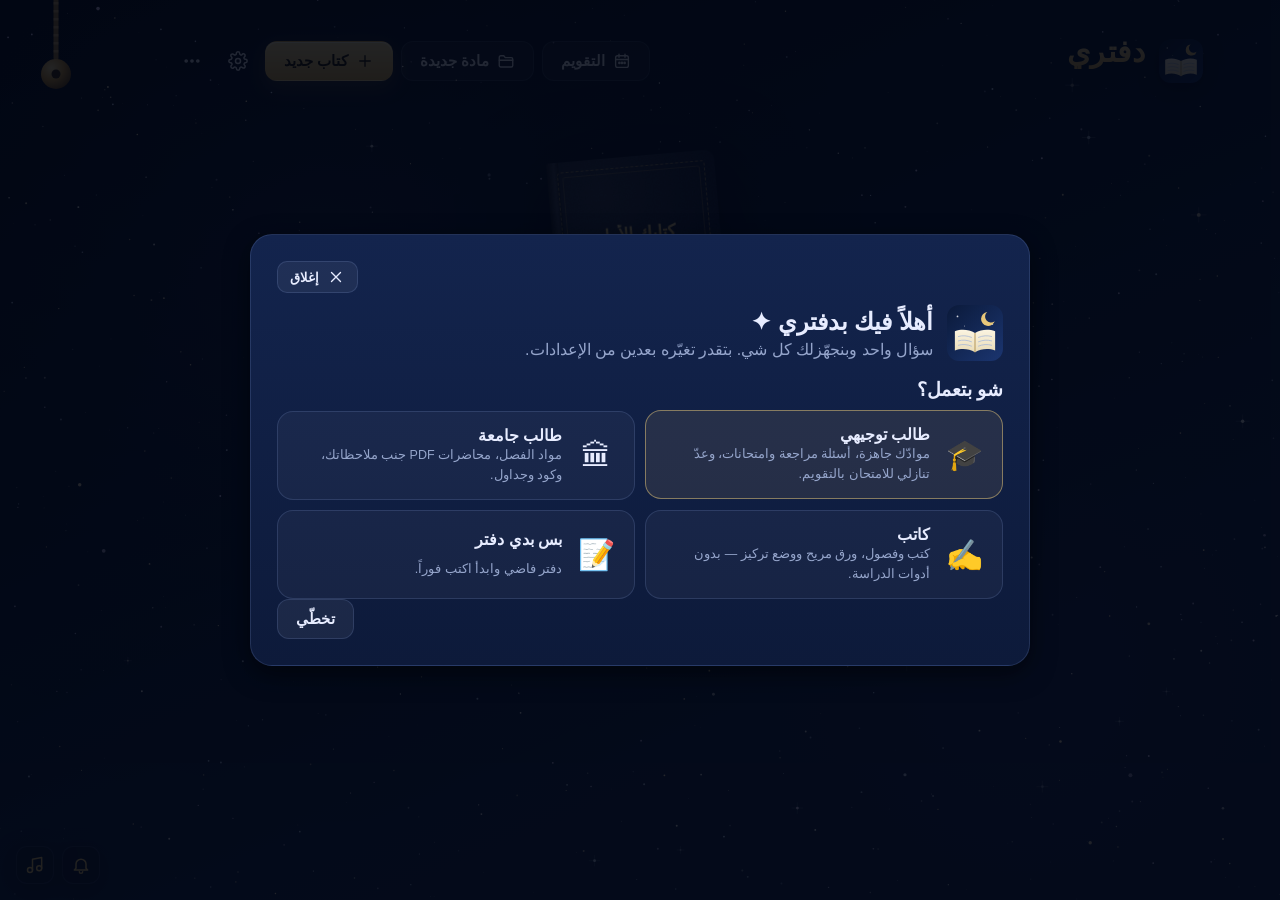
==== commit 94efef4c: "Open-source essentials: installable offline PWA, auto backup, lighter startup, onboarding, phone lay" ====
--- a/app/index.html
+++ b/app/index.html
@@ -6,6 +6,11 @@
 <meta name="color-scheme" content="dark">
 <title>دفتري</title>
 <link rel="icon" href="icon.svg" type="image/svg+xml">
+<link rel="manifest" href="manifest.webmanifest">
+<meta name="theme-color" content="#0b1a3a">
+<link rel="apple-touch-icon" href="icon-192.png">
+<meta name="apple-mobile-web-app-capable" content="yes">
+<meta name="apple-mobile-web-app-title" content="دفتري">
 <link rel="stylesheet" href="css/app.css">
 </head>
 <body>
@@ -102,11 +107,14 @@
 <script src="js/study.js"></script>
 <script src="js/subjects.js"></script>
 <script src="js/calendar.js"></script>
-<script src="js/importer.js"></script>
 <script src="js/finder.js"></script>
 <script src="js/ideaweb.js"></script>
 <script src="js/tour.js"></script>
 <script src="js/palette.js"></script>
+<script src="js/pwa.js"></script>
+<script src="js/onboard.js"></script>
+<script src="js/sheet.js"></script>
+<script src="js/prayer.js"></script>
 <script src="js/main.js"></script>
 </body>
 </html>
--- a/app/css/app.css
+++ b/app/css/app.css
@@ -134,6 +134,8 @@
 .modal-back.in .modal { transform: none; }
 .modal.wide { width: 780px; }
 .modal.sm { width: 420px; }
+.modal-close-row { display: flex; justify-content: flex-end; margin-block-end: 12px; }
+.modal.palette-modal > .modal-close-row { padding: 10px 14px 0; margin-block-end: 0; }
 .bookform { display: grid; grid-template-columns: 220px 1fr; gap: 30px; }
 .bf-preview { display: flex; flex-direction: column; align-items: center; gap: 12px; padding-top: 30px; }
 .bf-cover { position: relative; width: 200px; height: 283px; filter: drop-shadow(0 18px 30px rgba(0, 0, 0, .5)); transition: transform .3s; }
@@ -252,6 +254,7 @@
 .content h2 { font-size: calc(var(--fs) * 1.42); line-height: var(--lh); margin: 0; font-weight: 700; }
 .content h3 { font-size: calc(var(--fs) * 1.18); line-height: var(--lh); margin: 0; font-weight: 700; opacity: .92; }
 .content ul, .content ol { margin: 0; padding-inline-start: 1.5em; }
+.content ul, .content ol { padding-inline-end: 1.5em; }
 .content blockquote { margin: 0; padding-inline-start: 14px; border-inline-start: 3px solid rgba(180, 140, 60, .6); font-style: italic; opacity: .9; }
 .content a { color: #2c58cc; text-decoration: underline; text-decoration-thickness: 1px; text-underline-offset: 3px; cursor: pointer; }
 .content a.plink { color: #8a4b12; text-decoration-style: dashed; }
@@ -1012,7 +1015,7 @@
 .pdf-s { font-size: 11.5px; color: var(--mut); white-space: nowrap; overflow: hidden; text-overflow: ellipsis; }
 .pdf-more { position: absolute; top: 4px; right: 26px; width: 30px; height: 30px; background: rgba(5, 10, 28, .7); opacity: 0; transition: opacity .2s; }
 .pdf-card:hover .pdf-more, .pdf-card:focus-within .pdf-more { opacity: 1; }
-.modal.pdf-modal { width: min(1100px, 96vw); height: calc(100vh - 40px); padding: 0; display: flex; overflow: hidden; }
+.modal.pdf-modal { width: min(1500px, 98vw); height: calc(100vh - 20px); padding: 0; display: flex; overflow: hidden; }
 .pdfv { flex: 1; display: flex; flex-direction: column; min-width: 0; }
 .pdfv-top { display: flex; align-items: center; gap: 10px; padding: 10px 14px; border-bottom: 1px solid var(--glass-b); }
 .pdfv-top > .ic { color: var(--gold); }
@@ -1126,3 +1129,133 @@
 .imp-opt.rec { border-color: rgba(232, 199, 122, .55); background: rgba(232, 199, 122, .12); }
 .imp-opt.rec .ic { color: #f7e5b0; }
 .imp-opt:disabled { opacity: .45; cursor: not-allowed; }
+.imp-mode { display: flex; gap: 6px; padding: 4px; border-radius: 13px; background: rgba(255, 255, 255, .05); }
+.imp-mode button { flex: 1; display: inline-flex; align-items: center; justify-content: center; gap: 7px; height: 36px; border: 0; border-radius: 10px; background: none; color: var(--mut); font: 13.5px var(--ui); cursor: pointer; }
+.imp-mode button .ic { width: 16px; height: 16px; }
+.imp-mode button.on { background: rgba(232, 199, 122, .18); color: #f7e5b0; }
+/* وإنت عم تقرأ PDF: الرسائل بتنزل لتحت حتى ما تغطي أزرار العارض */
+body:has(.pdf-modal) #toasts { top: auto; bottom: 18px; }
+/* جدول عريض (من إكسل): خط أصغر والكلمات ما بتتكسّر حرف حرف */
+.content table.tbl-wide { font-size: 10.5px; line-height: 1.35; }
+.content table.tbl-wide th, .content table.tbl-wide td { padding: 2px 3px; word-break: normal; overflow-wrap: anywhere; min-width: 34px; }
+
+/* ===== «كمّل من وين وقفت» ===== */
+.continue-card { display: flex; align-items: center; gap: 14px; width: min(560px, 100%); margin: 0 0 22px; padding: 12px 16px; border-radius: 18px; border: 1px solid rgba(232, 199, 122, .35); background: linear-gradient(135deg, rgba(232, 199, 122, .14), rgba(255, 255, 255, .03)); color: var(--tx); font: 14px var(--ui); text-align: start; cursor: pointer; transition: transform .2s cubic-bezier(.2, .8, .2, 1), background .2s; }
+.continue-card:hover, .continue-card:focus-visible { transform: translateY(-2px); background: linear-gradient(135deg, rgba(232, 199, 122, .22), rgba(255, 255, 255, .05)); outline: 0; }
+.continue-card:active { transform: scale(.985); }
+.cc-cover { flex: none; width: 38px; height: 50px; border-radius: 4px 8px 8px 4px; background: var(--cv); box-shadow: inset 3px 0 0 rgba(0, 0, 0, .25), 0 4px 12px rgba(0, 0, 0, .35); }
+.cc-txt { display: flex; flex-direction: column; gap: 2px; min-width: 0; flex: 1; }
+.cc-txt small { color: #f7e5b0; font-size: 11.5px; }
+.cc-txt b { font-size: 16px; overflow: hidden; text-overflow: ellipsis; white-space: nowrap; }
+.cc-txt span { color: var(--mut); font-size: 12px; }
+.cc-go { display: inline-flex; align-items: center; gap: 6px; padding: 7px 14px; border-radius: 11px; background: var(--gold, #e8c77a); color: #1d1607; font-weight: 700; }
+.cc-go .ic { width: 16px; height: 16px; }
+
+/* ===== إعدادات: كتلة النسخ الاحتياطي ===== */
+.st-block { display: flex; flex-direction: column; gap: 6px; padding: 12px 14px; margin: 2px 0 10px; border-radius: 14px; background: rgba(255, 255, 255, .04); border: 1px solid var(--glass-b); }
+.st-block > b { display: flex; align-items: center; gap: 7px; }
+.st-block > b .ic { width: 17px; height: 17px; color: #f7e5b0; }
+.st-block p { margin: 0; }
+
+/* ===== الوضع الخفيف: أجهزة قديمة وبطارية — بدون ضبابية ولا حركة مستمرة (التقليب نفسه بيضل) ===== */
+body.lite *, body.lite *::before, body.lite *::after { animation: none !important; transition-duration: 0s !important; -webkit-backdrop-filter: none !important; backdrop-filter: none !important; }
+body.lite #twinkles, body.lite .moon { display: none; }
+body.lite .modal-back { background: rgba(2, 6, 18, .86); }
+body.lite .bar, body.lite .toast, body.lite .selbar, body.lite .pop { background: #13244d; }
+body.lite .modal { box-shadow: 0 8px 24px rgba(0, 0, 0, .5); }
+
+/* ===== أول تشغيل: «شو بتعمل؟» ===== */
+.modal.onboard-modal { width: 760px; }
+.onboard h3 { margin: 18px 0 10px; }
+.ob-hello { display: flex; align-items: center; gap: 14px; }
+.ob-hello h2 { margin: 0 0 4px; font-size: 24px; }
+.ob-hello p { margin: 0; }
+.ob-cards { display: grid; grid-template-columns: repeat(2, minmax(0, 1fr)); gap: 10px; }
+.ob-card { display: grid; grid-template-columns: 44px 1fr; grid-template-rows: auto auto; column-gap: 12px; align-items: center; text-align: start; padding: 14px 16px; border-radius: 16px; border: 1px solid var(--glass-b); background: rgba(255, 255, 255, .04); color: var(--tx); font: 14px var(--ui); cursor: pointer; transition: background .15s, border-color .15s, transform .15s; }
+.ob-card:hover, .ob-card:focus-visible { background: rgba(232, 199, 122, .1); border-color: rgba(232, 199, 122, .5); transform: translateY(-1px); outline: 0; }
+.ob-card .ob-ic { grid-row: span 2; font-size: 30px; line-height: 1; text-align: center; }
+.ob-card b { font-size: 16px; }
+.ob-card span:last-child { color: var(--mut); font-size: 12.5px; line-height: 1.6; }
+.ob-chips { display: flex; flex-wrap: wrap; gap: 8px; margin: 10px 0; }
+.ob-chip { height: 36px; padding: 0 14px; border-radius: 18px; border: 1px solid var(--glass-b); background: rgba(255, 255, 255, .03); color: var(--mut); font: 14px var(--ui); cursor: pointer; }
+.ob-chip.on { background: rgba(232, 199, 122, .16); border-color: rgba(232, 199, 122, .55); color: #f7e5b0; }
+.ob-chip.on::before { content: '✓ '; }
+.ob-add { display: flex; gap: 8px; margin-bottom: 12px; }
+.ob-add .inp { flex: 1; }
+.ob-stream, .ob-paper { margin-bottom: 4px; }
+@media (max-width: 640px) { .ob-cards { grid-template-columns: 1fr; } }
+
+/* الكاتب (أو اللي طفّى أدوات الدراسة): شريط أنظف */
+body.no-study #tbReview, body.no-study #tbExam, body.no-study #tbWeb { display: none; }
+/* عدّ تنازلي للامتحان */
+.ts-exam { display: inline-flex; align-items: center; gap: 6px; height: 32px; padding: 0 12px; border-radius: 16px; border: 1px solid rgba(232, 199, 122, .45); background: rgba(232, 199, 122, .12); color: #f7e5b0; font: 13.5px var(--ui); cursor: pointer; white-space: nowrap; }
+.ts-exam b { color: #fff3cf; }
+.today-strip.calm { animation: none; }
+
+/* ===== شاشة ضيقة (موبايل/تابلت عمودي): صفحة وحدة بعرض الشاشة ===== */
+body.narrow #book { transition: transform .35s cubic-bezier(.2, .8, .2, 1); }
+body.narrow .peek { pointer-events: auto; height: 6px; width: 64px; }
+.modal.wide, .modal.onboard-modal { width: min(780px, 100%); }
+.modal.import-modal { width: min(520px, 100%); }
+@media (max-width: 640px) {
+  .modal { padding: 18px 16px; border-radius: 18px; }
+  .modal-back { padding: 8px; }
+}
+body.narrow .selbar.docked { max-width: calc(100vw - 12px); overflow-x: auto; scrollbar-width: none; justify-content: flex-start; }
+body.narrow .selbar.docked::-webkit-scrollbar { display: none; }
+body.narrow #topbar .tb-title, body.narrow #topbar .tb-sep { display: none; }
+body.narrow #topbar { gap: 2px; padding: 4px; max-width: calc(100vw - 8px); }
+body.narrow #topbar .ib, body.narrow #topbar .tbtn { width: 34px; min-width: 34px; height: 34px; padding: 0; justify-content: center; }
+body.narrow #topbar .tb-cluster { padding: 1px; }
+body.narrow #rope { top: 52px; }
+
+/* ===== ورقة ليلة الامتحان ===== */
+.modal.sheet-modal { width: min(900px, 100%); }
+.sheet-dlg { display: flex; flex-direction: column; gap: 12px; }
+.sh-opts { display: flex; flex-wrap: wrap; gap: 6px 14px; padding: 8px 12px; }
+.sh-opts label { display: inline-flex; align-items: center; gap: 6px; font-size: 13px; cursor: pointer; }
+.sheet-paper { max-height: 56vh; overflow: auto; padding: 22px 24px; border-radius: 10px; background: #fbf7ec; color: #1d2340; box-shadow: inset 0 0 0 1px rgba(0, 0, 0, .06); }
+.sh-empty { padding: 14px 18px; border-radius: 12px; background: rgba(255, 255, 255, .04); }
+.sh-empty ul { margin: 6px 0 0; padding-inline-start: 20px; line-height: 1.9; }
+.sh-head { display: flex; justify-content: space-between; align-items: baseline; gap: 12px; padding-bottom: 8px; margin-bottom: 10px; border-bottom: 2px solid #c9a24a; }
+.sh-head b { font-size: 18px; }
+.sh-head span { font-size: 12px; color: #6a6f85; }
+.sh-wrong { margin-bottom: 12px; padding: 8px 12px; border-radius: 8px; background: #fde8e6; border: 1px solid #f2b8b2; }
+.sh-wrong h4 { margin: 0 0 4px; font-size: 13.5px; color: #9b2c22; }
+.sh-wrong ol { margin: 0; padding-inline-start: 20px; font-size: 13px; line-height: 1.7; }
+.sh-cols { columns: 2 260px; column-gap: 22px; column-rule: 1px solid #e3dccb; }
+.sh-sec { break-inside: avoid-column; margin-bottom: 12px; }
+.sh-sec h3 { margin: 0 0 4px; font-size: 14.5px; color: #1f3a7a; border-bottom: 1px solid #e3dccb; padding-bottom: 2px; }
+.sh-sec ul { list-style: none; margin: 0; padding: 0; font-size: 12.5px; line-height: 1.65; }
+.sh-sec li { margin: 2px 0; }
+.sh-hl { padding-inline-start: 10px; border-inline-start: 3px solid #f2d14f; }
+.sh-card u { text-decoration: none; border-bottom: 1px dashed #8a8fa5; }
+.sh-sub { font-weight: 700; color: #4a5070; margin-top: 4px !important; }
+.sh-terms { margin: 0 0 4px; font-size: 12px; color: #6a4a10; }
+.sh-p { font-style: normal; font-size: 10.5px; color: #8a8fa5; white-space: nowrap; }
+.sh-blank { display: inline-block; min-width: 70px; border-bottom: 1px solid #8a8fa5; height: 1em; vertical-align: bottom; }
+@media print {
+  #print .sheet-print { width: 210mm; min-height: 296mm; padding: 12mm 13mm; box-sizing: border-box; background: #fff; color: #111; font-family: var(--ui); direction: rtl; }
+  #print .sheet-print .sh-cols { columns: 2; }
+}
+/* لما شريط الأدوات فوق ظاهر: الرسائل بتنزل تحته بدل ما تغطي أزراره */
+#toasts { transition: top .2s ease; }
+/* (الشريط والقوائم بتنزل من فوق، فالرسائل بتروح لتحت فوق شريط التنسيق) */
+body:has(#topbar.show) #toasts, body:has(.pop) #toasts { top: auto; bottom: 84px; }
+/* وإنت بنافذة (ورقة، إعدادات، امتحان…): الرسائل تحت حتى ما تغطي عنوانها وأزرارها */
+body:has(.modal-back) #toasts { top: auto; bottom: 18px; }
+
+/* ===== أوقات الصلاة ===== */
+.pr-chip { display: inline-flex; align-items: center; gap: 6px; height: 32px; padding: 0 12px; border-radius: 16px; border: 1px solid rgba(143, 211, 255, .35); background: rgba(143, 211, 255, .08); color: var(--tx); font: 13.5px var(--ui); cursor: pointer; white-space: nowrap; }
+.pr-chip b { color: #cfeaff; }
+.pr-chip span { color: var(--mut); font-size: 12.5px; }
+.pr-panel { min-width: 240px; }
+.pr-panel h4 { margin: 0; display: flex; justify-content: space-between; gap: 10px; align-items: baseline; }
+.pr-panel h4 small { color: var(--mut); font-weight: 400; }
+.pr-panel ul { list-style: none; margin: 8px 0; padding: 0; }
+.pr-panel li { display: flex; justify-content: space-between; padding: 6px 10px; border-radius: 9px; }
+.pr-panel li.on { background: rgba(143, 211, 255, .14); color: #cfeaff; font-weight: 700; }
+.pr-panel li.sun { color: var(--mut); font-size: 13px; }
+.pr-set { display: flex; flex-direction: column; gap: 8px; }
+.pr-set .row { gap: 8px; flex-wrap: wrap; align-items: flex-end; }
+.pr-set .fld { flex: 1; min-width: 160px; }
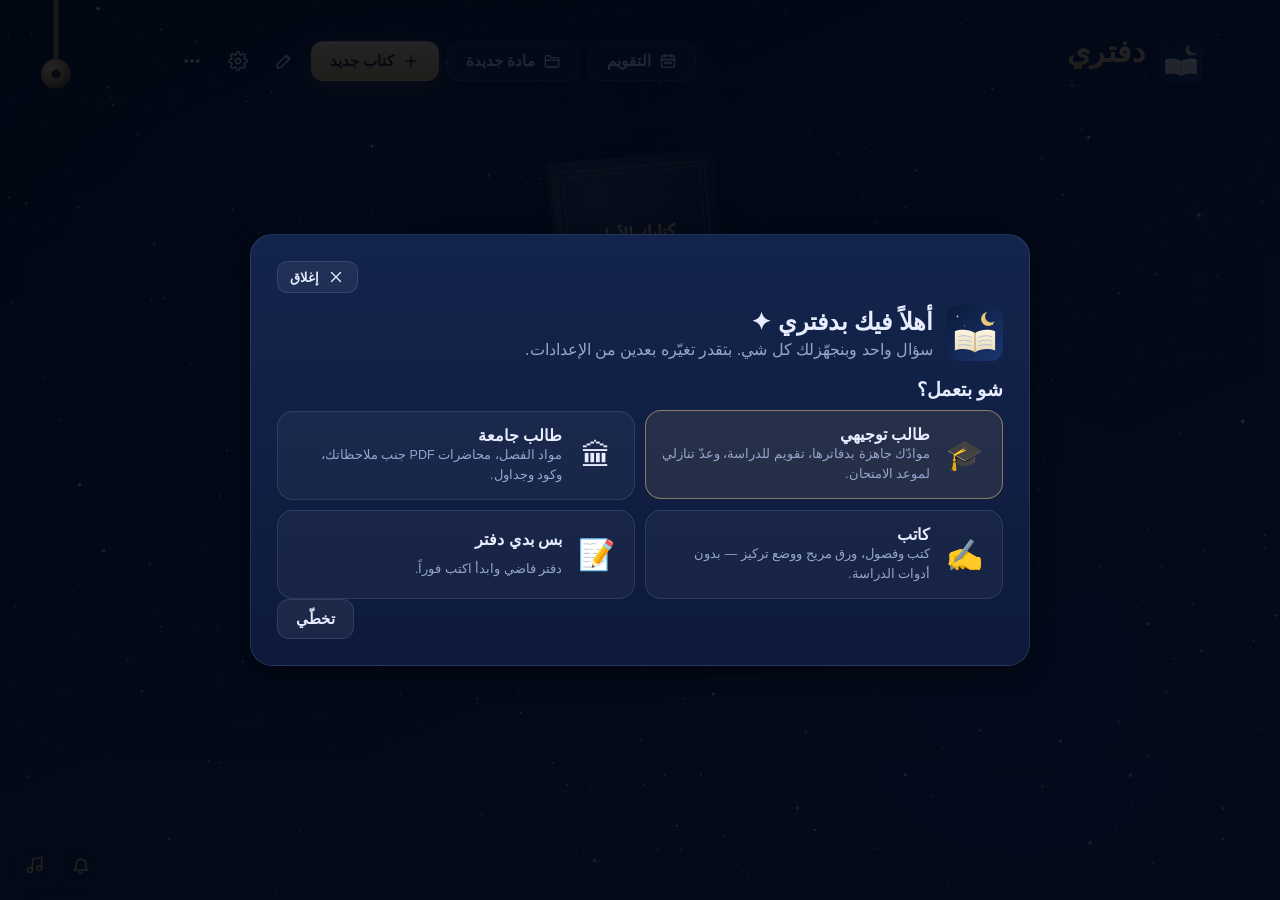
==== commit 5d10a51c: "Student tools, star idea web, update check; remove review and exams - Equations (x^2, 1/2, sqrt, H_2" ====
--- a/app/index.html
+++ b/app/index.html
@@ -29,6 +29,7 @@
       <button class="btn ghost" id="btnCal" title="تقويم الدراسة" data-ic="calendar"><span>التقويم</span><b class="badge" id="calBadge" hidden></b></button>
       <button class="btn ghost" id="btnSubj" title="مادة جديدة: بتجمع كتبها وملفات الـPDF تبعها" data-ic="folder"><span>مادة جديدة</span></button>
       <button class="btn primary" id="btnNew" data-ic="plus">كتاب جديد</button>
+      <button class="ib" id="btnQuick" title="ملاحظة سريعة (Alt+N) — بتنحفظ بدفتر «مسودات»" data-ic="edit"></button>
       <button class="ib" id="btnSettings" title="الإعدادات" data-ic="gear"></button>
       <button class="ib" id="btnLibMore" title="المزيد" data-ic="more"></button>
     </div>
@@ -58,8 +59,6 @@
       <span class="tb-sep"></span>
       <!-- دراسة -->
       <div class="tb-cluster" role="group" aria-label="الدراسة">
-        <button class="tbtn" id="tbReview" title="المراجعة: أسئلة بترجعلك لحد ما تحفظها" data-ic="cards"><span>مراجعة</span><b class="badge" id="rvBadge" hidden></b></button>
-        <button class="tbtn" id="tbExam" title="امتحانات هالكتاب" data-ic="exam"><span>امتحانات</span></button>
         <button class="tbtn" id="tbIndex" title="الفهرس" data-ic="list"><span>الفهرس</span></button>
         <button class="tbtn" id="tbWeb" title="شبكة الأفكار (Ctrl+G)" data-ic="web"><span>الشبكة</span></button>
       </div>
@@ -79,7 +78,6 @@
     <button class="pginfo" id="pgInfo" title="اذهب إلى صفحة"></button>
     <button class="ib" id="navNext" title="الصفحة التالية"></button>
   </div>
-  <div id="reviewbar" class="bar bottom show reviewbar" hidden></div>
 </section>
 
 <div id="sessionGlow" aria-hidden="true"></div>
@@ -102,7 +100,6 @@
 <script src="js/fonts.js"></script>
 <script src="js/settings.js"></script>
 <script src="js/music.js"></script>
-<script src="js/exams.js"></script>
 <script src="js/share.js"></script>
 <script src="js/study.js"></script>
 <script src="js/subjects.js"></script>
@@ -115,6 +112,8 @@
 <script src="js/onboard.js"></script>
 <script src="js/sheet.js"></script>
 <script src="js/prayer.js"></script>
+<script src="js/quick.js"></script>
+<script src="js/math.js"></script>
 <script src="js/main.js"></script>
 </body>
 </html>
--- a/app/css/app.css
+++ b/app/css/app.css
@@ -1134,7 +1134,6 @@
 .imp-mode button .ic { width: 16px; height: 16px; }
 .imp-mode button.on { background: rgba(232, 199, 122, .18); color: #f7e5b0; }
 /* وإنت عم تقرأ PDF: الرسائل بتنزل لتحت حتى ما تغطي أزرار العارض */
-body:has(.pdf-modal) #toasts { top: auto; bottom: 18px; }
 /* جدول عريض (من إكسل): خط أصغر والكلمات ما بتتكسّر حرف حرف */
 .content table.tbl-wide { font-size: 10.5px; line-height: 1.35; }
 .content table.tbl-wide th, .content table.tbl-wide td { padding: 2px 3px; word-break: normal; overflow-wrap: anywhere; min-width: 34px; }
@@ -1239,11 +1238,8 @@
   #print .sheet-print .sh-cols { columns: 2; }
 }
 /* لما شريط الأدوات فوق ظاهر: الرسائل بتنزل تحته بدل ما تغطي أزراره */
-#toasts { transition: top .2s ease; }
 /* (الشريط والقوائم بتنزل من فوق، فالرسائل بتروح لتحت فوق شريط التنسيق) */
-body:has(#topbar.show) #toasts, body:has(.pop) #toasts { top: auto; bottom: 84px; }
 /* وإنت بنافذة (ورقة، إعدادات، امتحان…): الرسائل تحت حتى ما تغطي عنوانها وأزرارها */
-body:has(.modal-back) #toasts { top: auto; bottom: 18px; }
 
 /* ===== أوقات الصلاة ===== */
 .pr-chip { display: inline-flex; align-items: center; gap: 6px; height: 32px; padding: 0 12px; border-radius: 16px; border: 1px solid rgba(143, 211, 255, .35); background: rgba(143, 211, 255, .08); color: var(--tx); font: 13.5px var(--ui); cursor: pointer; white-space: nowrap; }
@@ -1259,3 +1255,130 @@
 .pr-set { display: flex; flex-direction: column; gap: 8px; }
 .pr-set .row { gap: 8px; flex-wrap: wrap; align-items: flex-end; }
 .pr-set .fld { flex: 1; min-width: 160px; }
+
+/* ===== شبكة الأفكار: بحث واقتراحات ربط ===== */
+.iw-find { display: flex; align-items: center; gap: 6px; height: 34px; padding: 0 10px; border-radius: 17px; border: 1px solid var(--glass-b); background: rgba(255, 255, 255, .05); color: var(--mut); min-width: 0; flex: 0 1 220px; }
+.iw-find .ic { width: 16px; height: 16px; flex: none; }
+.iw-find input { flex: 1; min-width: 0; border: 0; background: none; outline: 0; color: var(--tx); font: 13.5px var(--ui); }
+.iw-svg .thread.sugg { stroke: #8fd3ff; stroke-dasharray: 5 6 !important; stroke-dashoffset: 0 !important; opacity: .65; animation: iwSugg 1.6s linear infinite; }
+@keyframes iwSugg { to { stroke-dashoffset: -22; } }
+.iw-node.suggested { box-shadow: 0 0 0 2px rgba(143, 211, 255, .55), 0 10px 26px rgba(0, 0, 0, .4); opacity: 1 !important; }
+.iw-sugg { position: absolute; left: 50%; bottom: -16px; transform: translateX(-50%); display: inline-flex; align-items: center; gap: 5px; height: 26px; padding: 0 10px; border-radius: 13px; border: 1px solid rgba(143, 211, 255, .6); background: #0f2348; color: #cfeaff; font: 12px var(--ui); white-space: nowrap; cursor: pointer; z-index: 3; }
+.iw-sugg small { color: var(--mut); max-width: 120px; overflow: hidden; text-overflow: ellipsis; }
+.iw-sugg:hover { background: #17336a; }
+.iw-node.dim { opacity: .18 !important; }
+.iw-node.hit { box-shadow: 0 0 0 2px var(--gold), 0 10px 26px rgba(0, 0, 0, .4); }
+@media (prefers-reduced-motion: reduce) { .iw-svg .thread.sugg { animation: none; } }
+.upd ul { margin: 12px 0; padding-inline-start: 20px; line-height: 1.9; }
+
+/* الدفتر مسكّر (الغلاف): ما في شي ينكتب، فشريط التنسيق بيختفي */
+
+
+
+/* ===== شبكة الأفكار كسماء: كل صفحة نجمة، والروابط خطوط ضوء ===== */
+.iw.stars { background: radial-gradient(ellipse 70% 60% at 50% 50%, #12285a 0%, #081430 55%, #030713 100%); }
+.iw.stars::before { content: ''; position: absolute; inset: 0; pointer-events: none; opacity: .55;
+  background-image: radial-gradient(1px 1px at 12% 18%, #fff, transparent), radial-gradient(1px 1px at 72% 12%, #dfe8ff, transparent), radial-gradient(1.5px 1.5px at 33% 76%, #fff, transparent), radial-gradient(1px 1px at 88% 64%, #fff, transparent), radial-gradient(1px 1px at 52% 40%, #cfdcff, transparent), radial-gradient(1px 1px at 22% 52%, #fff, transparent), radial-gradient(1.5px 1.5px at 64% 86%, #ffeccc, transparent), radial-gradient(1px 1px at 92% 30%, #fff, transparent);
+  background-size: 420px 420px; }
+.iw.stars .iw-silk, .iw.stars .iw-dew { display: none; }
+.iw.stars .iw-edges path.thread:not(.sugg) { stroke: rgba(255, 236, 190, .7); stroke-width: 1.3; filter: drop-shadow(0 0 4px rgba(255, 214, 140, .75)); }
+.iw.stars.focusing .iw-edges path.hot { stroke: #fff3cf; stroke-width: 2; filter: drop-shadow(0 0 7px rgba(255, 220, 150, .95)); }
+.iw.stars .iw-node { width: auto; min-width: 0; padding: 0; background: none; box-shadow: none; display: flex; flex-direction: column; align-items: center; gap: 7px; transform: translate(-50%, calc(var(--st, 14px) / -2)); cursor: pointer; }
+.iw.stars .iw-node::before { display: none; }
+.iw.stars .iw-node:hover, .iw.stars .iw-node.center, .iw.stars .iw-node.center:hover, .iw.stars .iw-node.lonely, .iw.stars .iw-node.drop { transform: translate(-50%, calc(var(--st, 14px) / -2)); box-shadow: none; }
+.iw.stars .iw-pin { position: relative; top: auto; left: auto; margin: 0; width: var(--st, 14px); height: var(--st, 14px); border-radius: 50%; cursor: pointer;
+  background: radial-gradient(circle, #ffffff 0 18%, var(--tint) 38%, rgba(0, 0, 0, 0) 70%);
+  box-shadow: 0 0 calc(var(--st, 14px) * .9) calc(var(--st, 14px) * .2) color-mix(in srgb, var(--tint) 55%, transparent);
+  animation: iwTwinkle 3.6s ease-in-out infinite; transition: transform .2s; }
+.iw.stars .iw-pin::before, .iw.stars .iw-pin::after { content: ''; position: absolute; left: 50%; top: 50%; background: linear-gradient(90deg, transparent, rgba(255, 255, 255, .85), transparent); transform: translate(-50%, -50%); pointer-events: none; }
+.iw.stars .iw-pin::before { width: calc(var(--st, 14px) * 2.4); height: 1px; }
+.iw.stars .iw-pin::after { width: 1px; height: calc(var(--st, 14px) * 2.4); background: linear-gradient(180deg, transparent, rgba(255, 255, 255, .85), transparent); }
+.iw.stars .iw-node:hover .iw-pin { transform: scale(1.35); }
+.iw.stars .iw-node.lonely { opacity: .45; }
+.iw.stars .iw-node.lonely:hover { opacity: 1; }
+.iw.stars .iw-node.center .iw-pin { animation-duration: 2.4s; }
+.iw.stars .iw-node.from .iw-pin, .iw.stars .iw-node.drop .iw-pin { transform: scale(1.5); box-shadow: 0 0 22px 8px rgba(159, 224, 181, .7); }
+.iw.stars .iw-node > span { max-width: 130px; font: 600 12px/1.3 var(--ui); color: #dfe6ff; text-shadow: 0 1px 4px #000; white-space: nowrap; overflow: hidden; text-overflow: ellipsis; display: block; text-align: center; }
+.iw.stars .iw-node.center > span { color: #fff3cf; font-size: 13.5px; max-width: 180px; }
+.iw.stars .iw-node.suggested { box-shadow: none; }
+.iw.stars .iw-node.suggested .iw-pin { box-shadow: 0 0 16px 5px rgba(143, 211, 255, .7); }
+.iw.stars .iw-node.hit .iw-pin { box-shadow: 0 0 20px 7px rgba(255, 220, 140, .9); transform: scale(1.4); }
+.iw.stars .iw-sugg { position: static; transform: none; margin-top: 2px; }
+/* البطاقة اللي بتطلع لما تمرّر الماوس على النجمة */
+.iw-tip { position: absolute; bottom: calc(100% + 10px); left: 50%; width: 230px; padding: 10px 12px; border-radius: 12px; background: linear-gradient(180deg, #fbf6e8, #efe5c9); color: #26305a; box-shadow: 0 12px 30px rgba(0, 0, 0, .55); opacity: 0; transform: translate(-50%, 6px); pointer-events: none; transition: opacity .18s, transform .18s; z-index: 5; text-align: start; }
+.iw-tip b { display: block; font: 700 11px var(--ui); color: #8a6a2a; margin-bottom: 2px; }
+.iw-tip strong { display: block; font: 700 14px/1.35 var(--ui); unicode-bidi: plaintext; }
+.iw-tip p { margin: 4px 0 0; font: 12.5px/1.55 var(--ui); color: #4a5070; display: -webkit-box; -webkit-line-clamp: 3; -webkit-box-orient: vertical; overflow: hidden; unicode-bidi: plaintext; }
+.iw-tip small { display: block; margin-top: 6px; font-size: 11px; color: #8a8fa5; }
+.iw:not(.stars) .iw-tip { display: none; }
+.iw.stars .iw-node:hover .iw-tip { opacity: 1; transform: translate(-50%, 0); }
+.iw.threading .iw-tip { display: none; }
+@keyframes iwTwinkle { 0%, 100% { filter: brightness(1); } 50% { filter: brightness(1.45); } }
+@media (prefers-reduced-motion: reduce) { .iw.stars .iw-pin { animation: none; } }
+
+/* ورق أدفى بالليل (اختياري من الإعدادات) */
+body.night-warm #book .page, body.night-warm #book .coverpg { filter: sepia(.22) saturate(.92) brightness(.93); transition: filter 1.5s; }
+
+/* ===== ملاحظة سريعة وكاميرا ===== */
+.qn { display: flex; flex-direction: column; gap: 12px; }
+.qn textarea { min-height: 120px; font-size: 15px; line-height: 1.7; }
+.qn-k { margin-inline-end: auto; }
+.modal.cam-modal { width: min(820px, 100%); }
+.cam { display: flex; flex-direction: column; gap: 12px; }
+.cam-view { position: relative; border-radius: 14px; overflow: hidden; background: #000; aspect-ratio: 16 / 9; }
+.cam-view video { width: 100%; height: 100%; object-fit: cover; display: block; }
+.cam-flash { position: absolute; inset: 0; background: #fff; opacity: 0; pointer-events: none; transition: opacity .25s; }
+.cam-flash.on { opacity: .85; transition: none; }
+
+/* مكان الرسائل: جوّا الكتاب أو فوق نافذة بتنزل تحت (بينحسب لما الرسالة تطلع، مش مع كل ضغطة زر) */
+#toasts.low { top: auto; bottom: 84px; }
+#toasts.low.modal { bottom: 18px; }
+/* الدفتر مسكّر: شريط التنسيق مخفي */
+body.book-closed #selbar.docked { display: none; }
+
+/* ===== المعادلات ===== */
+.eq { display: inline-flex; align-items: center; gap: .08em; padding: 0 .2em; margin: 0 .05em; border-radius: 5px; font-family: 'Cambria Math', 'Times New Roman', serif; font-size: 1.08em; line-height: 1; vertical-align: middle; direction: ltr; unicode-bidi: isolate; cursor: pointer; white-space: nowrap; }
+.content .eq:hover { background: rgba(90, 120, 190, .12); }
+.eq i.eq-v { font-style: italic; }
+.eq .eq-fn, .eq .eq-el { font-style: normal; }
+.eq .eq-op { padding: 0 .18em; }
+.eq .eq-sym { font-style: normal; }
+.eq sup, .eq sub { font-size: .68em; line-height: 0; }
+.eq sup { vertical-align: .75em; }
+.eq sub { vertical-align: -.35em; }
+.eq .eq-frac { display: inline-flex; flex-direction: column; align-items: center; vertical-align: middle; margin: 0 .12em; font-size: .9em; }
+.eq .eq-num { padding: 0 .15em .08em; border-bottom: 1.2px solid currentColor; }
+.eq .eq-den { padding: .08em .15em 0; }
+.eq .eq-sqrt { display: inline-flex; align-items: flex-end; }
+.eq .eq-rad { font-size: 1.15em; line-height: 1; }
+.eq .eq-under { border-top: 1.2px solid currentColor; padding: .05em .15em 0; margin-top: .1em; }
+.eq .eq-deg { font-size: .55em; margin-inline-end: -.35em; vertical-align: .9em; }
+.eq .eq-p { font-style: normal; }
+.eqf { display: flex; flex-direction: column; gap: 10px; }
+.eqf-in { font: 16px Consolas, 'Courier New', monospace; }
+.eqf-keys { display: flex; flex-wrap: wrap; gap: 5px; direction: ltr; }
+.eqf-keys button { min-width: 36px; height: 32px; padding: 0 8px; border-radius: 8px; border: 1px solid var(--glass-b); background: rgba(255, 255, 255, .05); color: var(--tx); font: 15px 'Cambria Math', serif; cursor: pointer; }
+.eqf-keys button:hover { background: rgba(232, 199, 122, .14); }
+.eqf-prev { min-height: 64px; display: grid; place-items: center; padding: 12px; border-radius: 10px; background: #fbf7ec; color: #1d2340; font-size: 22px; }
+.eqf code { direction: ltr; unicode-bidi: isolate; font-size: 12px; background: rgba(255, 255, 255, .08); padding: 1px 5px; border-radius: 5px; }
+
+/* ===== ساعات الدراسة لكل مادة ===== */
+.wk { padding: 12px 14px; margin: 4px 0 12px; border-radius: 14px; background: rgba(255, 255, 255, .04); border: 1px solid var(--glass-b); display: flex; flex-direction: column; gap: 7px; }
+.wk-top { display: flex; justify-content: space-between; align-items: baseline; gap: 10px; }
+.wk-top b { color: #f7e5b0; }
+.wk-row { display: grid; grid-template-columns: minmax(70px, 130px) 1fr auto; align-items: center; gap: 10px; font-size: 13px; }
+.wk-n { overflow: hidden; text-overflow: ellipsis; white-space: nowrap; }
+.wk-bar { height: 8px; border-radius: 4px; background: rgba(255, 255, 255, .06); overflow: hidden; }
+.wk-bar i { display: block; height: 100%; border-radius: 4px; }
+.wk-m { color: var(--mut); font-size: 12px; white-space: nowrap; }
+
+/* ===== الطباعة: كله أو صفحات ===== */
+.prt { display: flex; flex-direction: column; gap: 8px; }
+.prt-o { display: flex; align-items: center; gap: 10px; padding: 10px 12px; border-radius: 12px; border: 1px solid var(--glass-b); background: rgba(255, 255, 255, .03); cursor: pointer; }
+.prt-o:has(input[type=radio]:checked) { border-color: rgba(232, 199, 122, .55); background: rgba(232, 199, 122, .1); }
+.prt-o span { display: flex; align-items: center; gap: 8px; flex-wrap: wrap; }
+.prt-o small { color: var(--mut); }
+.prt-n { width: 72px; height: 32px; padding: 0 8px; text-align: center; }
+.eq .eq-frac sup { vertical-align: .5em; }
+.eq .eq-frac sub { vertical-align: -.2em; }
+.eq .eq-den { padding-top: .18em; }
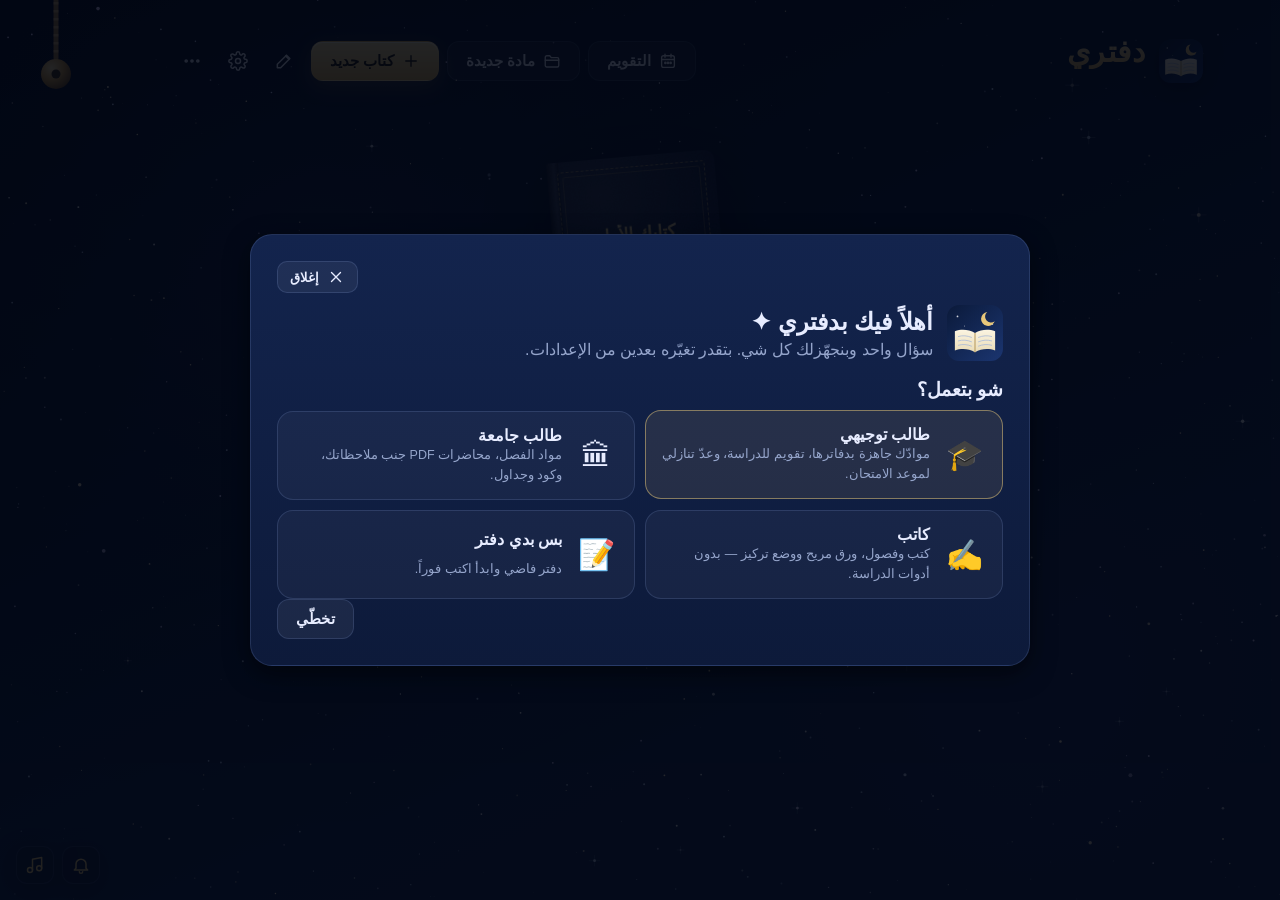
==== commit 0c267734: "Improve notebook editing, layout, reminders, and PDF export" ====
--- a/app/index.html
+++ b/app/index.html
@@ -38,6 +38,7 @@
 </section>
 
 <!-- الكتاب -->
+<div class="corner" id="libraryCorner"><button id="btnNightLib" class="ib floating" title="التذكيرات والمؤقت" data-ic="bell"></button><button id="btnSoundLib" class="ib floating" title="موسيقى الخلفية" data-ic="music"></button></div>
 <section id="reader" class="view" hidden>
   <div id="stage">
     <div id="book">
@@ -47,30 +48,26 @@
       </div>
     </div>
   </div>
+  <button id="toolToggle" class="ib floating" type="button" title="أدوات الكتابة" aria-label="افتح أدوات الكتابة" aria-controls="selbar" aria-expanded="false" data-ic="edit"></button>
+  <button id="studyToggle" class="ib floating" type="button" title="أدوات الكتاب والدراسة" aria-label="افتح أدوات الكتاب والدراسة" aria-controls="studyRail" aria-expanded="false" data-ic="list"></button>
+  <div id="studyRail" role="group" aria-label="أدوات الدراسة">
+    <div class="rail-book"><b id="tbTitle"></b><span id="tbSeries"></span></div>
+    <button class="rail-action" id="tbInfo" title="عنوان الكتاب وأجزاؤه" aria-label="عنوان الكتاب وأجزاؤه" data-ic="series"></button>
+    <button class="rail-action" id="tbBack" title="رجوع للمكتبة" data-ic="books"><span>المكتبة</span></button>
+    <button class="rail-action" id="tbSearch" title="بحث (Ctrl+F)" data-ic="search"><span>بحث</span></button>
+    <button class="rail-action" id="tbInsert" title="إدراج: جدول، كود، صور، فيديو، صوت…" data-ic="plus"><span>إدراج</span></button>
+    <button class="rail-action" id="tbMore" title="المزيد: PDF، الغلاف، تسجيل صوت، كل الأدوات (Ctrl+/)" data-ic="more"><span>المزيد</span></button>
+    <button class="rail-action" id="tbPaper" title="إعدادات هالكتاب: الورق والخط والموسيقى" data-ic="sliders"><span>إعدادات الكتاب</span></button>
+    <button class="rail-action" id="tbFocus" title="وضع التركيز (Ctrl+Shift+F)" data-ic="focus"><span>وضع التركيز</span></button>
+    <button class="rail-action" id="tbIndex" title="الفهرس" data-ic="list"><span>الفهرس</span></button>
+    <button class="rail-action" id="tbWeb" title="شبكة الأفكار (Ctrl+G)" data-ic="web"><span>شبكة الأفكار</span></button>
+    <button class="rail-action" id="btnNight" title="التذكيرات والمؤقت" data-ic="bell"><span>التنبيهات</span></button>
+    <button class="rail-action" id="btnSound" title="موسيقى الخلفية" data-ic="music"><span>الموسيقى</span></button>
+    <span id="streak" class="streak" hidden></span>
+  </div>
+  <button id="sessionDial" type="button" title="مؤقت الدراسة" aria-label="مؤقت الدراسة"><span id="sessionTime">ابدأ</span></button>
 
-  <div id="topbar" class="bar top">
-    <div class="tb-group">
-      <button class="ib" id="tbBack" title="رجوع للمكتبة" data-ic="books"></button>
-      <div class="tb-title"><b id="tbTitle"></b><span id="tbSeries"></span></div>
-    </div>
-    <div class="tb-group tb-tools">
-      <!-- كتابة -->
-      <button class="tbtn tb-main" id="tbInsert" title="إدراج: جدول، كود، صور، فيديو، صوت…" data-ic="plus"><span>إدراج</span></button>
-      <span class="tb-sep"></span>
-      <!-- دراسة -->
-      <div class="tb-cluster" role="group" aria-label="الدراسة">
-        <button class="tbtn" id="tbIndex" title="الفهرس" data-ic="list"><span>الفهرس</span></button>
-        <button class="tbtn" id="tbWeb" title="شبكة الأفكار (Ctrl+G)" data-ic="web"><span>الشبكة</span></button>
-      </div>
-      <span class="tb-sep"></span>
-      <!-- أدوات سريعة -->
-      <button class="ib" id="tbSearch" title="بحث (Ctrl+F)" data-ic="search"></button>
-      <button class="ib" id="tbFocus" title="وضع التركيز (Ctrl+Shift+F)" data-ic="focus"></button>
-      <button class="ib" id="tbPaper" title="إعدادات هالكتاب: الورق والخط والموسيقى" data-ic="sliders"></button>
-      <button class="ib" id="tbMore" title="المزيد: PDF، الغلاف، تسجيل صوت، كل الأدوات (Ctrl+/)" data-ic="more"></button>
-    </div>
-  </div>
-  <div class="peek peek-top" aria-hidden="true"></div>
+  <div id="topbar" hidden aria-hidden="true"></div>
 
   <div id="navbar" class="bar bottom">
     <button class="ib" id="navPrev" title="الصفحة السابقة"></button>
@@ -80,13 +77,8 @@
   </div>
 </section>
 
-<div id="sessionGlow" aria-hidden="true"></div>
 <div id="rope"></div>
-<div class="corner">
-  <button id="btnNight" class="ib floating" title="التذكيرات والمؤقت" data-ic="bell"></button>
-  <button id="btnSound" class="ib floating" title="موسيقى الخلفية" data-ic="music"></button>
-  <span id="streak" class="streak" hidden></span>
-</div>
+<div id="imageViewer" hidden role="dialog" aria-modal="true" aria-label="عرض الصورة كاملة"><button id="imageViewerClose" type="button" aria-label="إغلاق الصورة">×</button><img alt="الصورة بالحجم الكامل"></div>
 <div id="toasts" aria-live="polite"></div>
 <div id="selbar" class="selbar" hidden></div>
 <div id="blockbar" class="selbar small" hidden></div>
--- a/app/css/app.css
+++ b/app/css/app.css
@@ -165,17 +165,18 @@
 
 /* ---------- القارئ ---------- */
 #stage { position: absolute; inset: 0; }
-#book { position: absolute; left: 50%; top: 50%; width: 1200px; height: 850px; transform-origin: center center; }
-#bookInner { position: absolute; inset: 0; perspective: 3000px; transition: transform .75s cubic-bezier(.45, .05, .2, 1); }
-#book.closed.dir-ltr #bookInner { transform: translateX(-300px); }
-#book.closed.dir-rtl #bookInner { transform: translateX(300px); }
-.slot { position: absolute; top: 0; width: 600px; height: 850px; }
+#book { position: absolute; left: 50%; top: 50%; width: var(--book-width, 1200px); height: 850px; transform-origin: center center; }
+#bookInner { position: absolute; inset: 0; transition: transform .75s cubic-bezier(.45, .05, .2, 1); }
+#book.turning #bookInner { perspective: 3000px; }
+#book.closed.dir-ltr #bookInner { transform: translateX(var(--negative-half-page-width, -300px)); }
+#book.closed.dir-rtl #bookInner { transform: translateX(var(--half-page-width, 300px)); }
+.slot { position: absolute; top: 0; width: var(--page-width, 600px); height: 850px; }
 .slot.left { left: 0; }
-.slot.right { left: 600px; }
+.slot.right { left: var(--page-width, 600px); }
 .slot.empty { pointer-events: none; }
-.cast { position: absolute; top: 0; width: 600px; height: 850px; pointer-events: none; z-index: 15; opacity: 0; }
+.cast { position: absolute; top: 0; width: var(--page-width, 600px); height: 850px; pointer-events: none; z-index: 15; opacity: 0; }
 .cast-left { left: 0; background: linear-gradient(to left, rgba(0, 0, 0, .38), transparent 40%); }
-.cast-right { left: 600px; background: linear-gradient(to right, rgba(0, 0, 0, .38), transparent 40%); }
+.cast-right { left: var(--page-width, 600px); background: linear-gradient(to right, rgba(0, 0, 0, .38), transparent 40%); }
 #bookInner:has(.leaf.on-right) .cast-right { opacity: calc((1 - var(--lp, 0)) * .9); }
 #bookInner:has(.leaf.on-right) .cast-left { opacity: calc(var(--lp, 0) * .9); }
 #bookInner:has(.leaf.on-left) .cast-left { opacity: calc((1 - var(--lp, 0)) * .9); }
@@ -214,7 +215,7 @@
 .tone-black .side-left .flipzone::after { background: linear-gradient(to top right, rgba(0, 0, 0, .7), rgba(0, 0, 0, .25) 48%, #2a2d35 50%, #3a3e48); }
 
 .page { position: absolute; inset: 0; background-color: var(--paper); color: var(--ink); overflow: hidden; }
-.page::after { content: ''; position: absolute; inset: 0; background: var(--noise); opacity: .13; pointer-events: none; z-index: 1; }
+.page::after { content: ''; position: absolute; inset: 0; background: var(--noise); opacity: .05; pointer-events: none; z-index: 1; }
 .tone-aged .page:not(.coverpg)::before, .tone-kraft .page:not(.coverpg)::before { content: ''; position: absolute; inset: 0; background: radial-gradient(ellipse at 50% 45%, transparent 55%, rgba(110, 70, 20, .22)); pointer-events: none; z-index: 1; }
 .page.side-left { border-radius: 7px 0 0 7px; }
 .page.side-right { border-radius: 0 7px 7px 0; }
@@ -239,7 +240,7 @@
 .dir-ltr .ps-cornell .mline { left: 30%; }
 .dir-rtl .ps-cornell .mline { right: 30%; }
 
-.content { position: absolute; top: var(--T); height: var(--CH); left: 50px; right: 50px; z-index: 2; outline: none; overflow: hidden; line-height: var(--lh); font-size: var(--fs); color: var(--ink); caret-color: var(--ink); overflow-wrap: anywhere; }
+.content { position: absolute; top: var(--T); height: var(--CH); left: 50px; right: 50px; z-index: 2; outline: none; overflow: hidden; line-height: var(--lh); font-size: var(--fs); color: var(--ink); caret-color: var(--ink); overflow-wrap: anywhere; text-rendering: optimizeLegibility; }
 .dir-ltr:not(.nomargin) .ps-lined .content { left: 94px; }
 .dir-rtl:not(.nomargin) .ps-lined .content { right: 94px; }
 .page[data-i="0"] .content[contenteditable]:empty::before { content: 'ابدأ الكتابة هنا… Start writing'; opacity: .35; }
@@ -255,6 +256,7 @@
 .content h3 { font-size: calc(var(--fs) * 1.18); line-height: var(--lh); margin: 0; font-weight: 700; opacity: .92; }
 .content ul, .content ol { margin: 0; padding-inline-start: 1.5em; }
 .content ul, .content ol { padding-inline-end: 1.5em; }
+.content ul:not(.check) > li, .content ol > li { list-style-position: inside; }
 .content blockquote { margin: 0; padding-inline-start: 14px; border-inline-start: 3px solid rgba(180, 140, 60, .6); font-style: italic; opacity: .9; }
 .content a { color: #2c58cc; text-decoration: underline; text-decoration-thickness: 1px; text-underline-offset: 3px; cursor: pointer; }
 .content a.plink { color: #8a4b12; text-decoration-style: dashed; }
@@ -309,8 +311,8 @@
 .page.dropping { outline: 3px dashed rgba(232, 199, 122, .85); outline-offset: -12px; }
 
 /* الورقة المتقلبة */
-.leaf { position: absolute; top: 0; width: 600px; height: 850px; transform-style: preserve-3d; z-index: 20; pointer-events: none; will-change: transform; }
-.leaf.on-right { left: 600px; transform-origin: left center; }
+.leaf { position: absolute; top: 0; width: var(--page-width, 600px); height: 850px; transform-style: preserve-3d; z-index: 20; pointer-events: none; will-change: transform; }
+.leaf.on-right { left: var(--page-width, 600px); transform-origin: left center; }
 .leaf.on-left { left: 0; transform-origin: right center; }
 .face { position: absolute; inset: 0; backface-visibility: hidden; -webkit-backface-visibility: hidden; }
 .face.back { transform: rotateY(180deg); }
@@ -379,6 +381,13 @@
 .m-item.danger .ic { color: inherit; }
 .m-sep { height: 1px; background: var(--glass-b); margin: 5px 6px; flex: none; }
 .m-head { font-size: 11.5px; color: var(--mut); padding: 7px 10px 3px; flex: none; }
+.left-rail-pop { background: rgba(14, 26, 58, .78); border-color: rgba(190, 209, 255, .17); box-shadow: 0 12px 34px rgba(0, 0, 0, .34); backdrop-filter: blur(18px); -webkit-backdrop-filter: blur(18px); border-radius: 12px; }
+.left-rail-pop .menu { min-width: 190px; padding: 4px; }
+.left-rail-pop .m-item { min-height: 30px; height: 30px; gap: 8px; padding: 0 8px; font-size: 12.5px; border-radius: 7px; }
+.left-rail-pop .m-item .ic { width: 15px; height: 15px; }
+.left-rail-pop .m-head { padding: 5px 8px 2px; }
+.left-rail-pop .panel { width: min(300px, calc(100vw - 24px)); padding: 12px 14px; gap: 8px; }
+.left-rail-pop .rem-panel { width: min(350px, calc(100vw - 24px)); }
 .panel { padding: 16px 18px; width: 330px; display: flex; flex-direction: column; gap: 11px; }
 .panel h4 { margin: 4px 0 0; font-size: 12.5px; color: var(--gold); font-weight: 600; display: flex; gap: 6px; align-items: center; }
 .panel h4 .ic { width: 16px; height: 16px; }
@@ -653,7 +662,8 @@
 .rem-ic { font-size: 22px; width: 30px; text-align: center; }
 .rem-t { flex: 1; display: flex; flex-direction: column; min-width: 0; }
 .rem-t b { font-size: 14px; unicode-bidi: plaintext; }
-.rem-t small { font-size: 12px; color: var(--mut); white-space: nowrap; overflow: hidden; text-overflow: ellipsis; unicode-bidi: plaintext; }
+.rem-t small { font-size: 12px; color: var(--mut); line-height: 1.35; overflow-wrap: anywhere; unicode-bidi: plaintext; }
+.rem-t .rem-next { color: #f1d898; font-variant-numeric: tabular-nums; }
 .rem-item .ib { width: 30px; height: 30px; }
 .rem-item .ib .ic { width: 15px; height: 15px; }
 .rem-empty { margin: 0; padding: 10px 4px; font-size: 13px; line-height: 1.8; text-align: center; }
@@ -766,8 +776,48 @@
 .selbar button.on { background: rgba(232, 199, 122, .2); color: #f7e5b0; }
 .selbar .dockbtn.on { color: var(--gold); }
 body.fmt-docked #navbar, body.fmt-docked .reviewbar { bottom: 68px; }
+
+/* أدوات الكتاب على يمين الصفحات، وتظهر عند طلبها */
+#toolToggle { position: fixed; top: var(--book-top, 8px); left: var(--book-right, calc(100vw - 54px)); right: auto; z-index: 68; width: 46px; height: 46px; }
+#toolToggle[aria-expanded="true"] { color: var(--gold); background: rgba(232,199,122,.18); }
+#studyToggle { position: fixed; top: var(--book-top, 8px); left: var(--book-left, 8px); z-index: 68; width: 46px; height: 46px; }
+#studyToggle[aria-expanded="true"] { color: var(--gold); background: rgba(232,199,122,.18); }
+#studyRail { position: fixed; top: calc(var(--book-top, 8px) + 52px); left: var(--book-left, 8px); z-index: 66; width: 46px; max-height: calc(100vh - var(--book-top, 8px) - 62px); overflow-y: auto; overflow-x: hidden; display: flex; flex-direction: column; align-items: center; gap: 2px; padding: 5px; border-radius: 14px; background: var(--glass); border: 1px solid var(--glass-b); scrollbar-width: thin; opacity: 0; visibility: hidden; pointer-events: none; transform: translateY(-5px); transition: opacity .18s, transform .18s, visibility .18s; }
+body.left-tools-open #studyRail { opacity: 1; visibility: visible; pointer-events: auto; transform: none; }
+#studyRail .rail-book { display: none; }
+#studyRail .rail-action { flex: none; display: grid; place-items: center; width: 34px; min-width: 34px; height: 34px; min-height: 34px; padding: 0; border: 0; border-radius: 8px; background: transparent; color: var(--tx); cursor: pointer; }
+#studyRail .rail-action span { display: none; }
+#studyRail .rail-action:hover { background: rgba(255,255,255,.09); }
+#studyRail .rail-action.active { background: rgba(232,199,122,.18); color: #f7e5b0; }
+#studyRail .rail-action .ic { width: 18px; height: 18px; }
+#studyRail .streak { flex: none; width: 34px; min-width: 34px; padding: 0; justify-content: center; }
+#studyRail .streak[hidden] { display: none; }
+.selbar.docked { left: var(--book-right, calc(100vw - 54px)) !important; right: auto !important; top: calc(var(--book-top, 8px) + 52px) !important; bottom: auto; transform: none; width: 46px; max-width: 46px; max-height: calc(100vh - var(--book-top, 8px) - 62px); display: flex; flex-direction: column; align-items: center; gap: 2px; overflow-y: auto; overflow-x: hidden; padding: 5px; opacity: 0; pointer-events: none; scrollbar-width: thin; }
+body.tools-open .selbar.docked { opacity: 1; pointer-events: auto; }
+.selbar.docked button { flex: none; width: 34px; height: 34px; padding: 0; }
+.selbar.docked .sep { flex: none; width: 28px; height: 1px; margin: 4px 0; }
+body.fmt-docked #navbar, body.fmt-docked .reviewbar { bottom: 12px; }
+#topbar, .peek-top { display: none !important; }
+#sessionDial { position: fixed; z-index: 69; top: var(--dial-top, 4px); left: var(--book-seam, 50%); transform: translateX(-50%); width: 40px; height: 40px; border: 0; border-radius: 50%; background: conic-gradient(var(--gold) var(--session-progress, 100%), rgba(232,199,122,.18) 0); color: #f7e5b0; cursor: pointer; padding: 3px; }
+#sessionDial::before { content: ''; position: absolute; inset: 3px; background: #0b1a3a; border-radius: 50%; }
+#sessionTime { position: relative; font: 600 11px var(--ui); direction: ltr; font-variant-numeric: tabular-nums; }
+body:has(#reader:not([hidden])) #libraryCorner { display: none; }
+#reader:not([hidden]) ~ #rope { display: none; }
+#imageViewer[hidden] { display: none; }
+#imageViewer { position: fixed; inset: 0; z-index: 180; background: rgba(2,6,18,.94); display: grid; place-items: center; padding: 28px; cursor: zoom-out; }
+#imageViewer img { max-width: 100%; max-height: 100%; object-fit: contain; cursor: default; }
+#imageViewerClose { position: absolute; top: 14px; right: 18px; z-index: 1; width: 44px; height: 44px; border: 0; border-radius: 50%; background: rgba(255,255,255,.14); color: #fff; font-size: 32px; cursor: pointer; }
+.s-view { position: absolute; top: -10px; left: 18px; width: 24px; height: 24px; border: 0; border-radius: 50%; background: #15234a; color: #fff; display: grid; place-items: center; cursor: pointer; opacity: 0; z-index: 3; padding: 0; }
+.s-view .ic { width: 14px; height: 14px; }
+.sticky:hover .s-view, .sticky:focus-within .s-view { opacity: 1; }
+@media (max-width: 820px) { body.narrow #studyRail { left: var(--book-left, 6px); width: 46px; } }
+body.space-panning #stage, body.space-panning #stage * { cursor: grab !important; }
+body.space-dragging #stage, body.space-dragging #stage * { cursor: grabbing !important; user-select: none !important; }
+@media (pointer: coarse) { .sticky .s-view { opacity: 1; } }
+@media print { #toolToggle, #studyToggle, #studyRail, #sessionDial, #imageViewer { display: none !important; } }
 .focus-mode .selbar.docked { opacity: .3; transition: opacity .4s; }
 .focus-mode .selbar.docked:hover { opacity: 1; }
+.focus-mode:not(.tools-open) .selbar.docked { opacity: 0; pointer-events: none; }
 
 /* ---------- الجولة التعريفية ---------- */
 #tour { position: fixed; inset: 0; z-index: 150; pointer-events: none; animation: tourIn .35s ease; }
@@ -852,11 +902,6 @@
 .focus-mode .stickies:hover, .focus-mode .attach:hover { opacity: 1; }
 .focus-mode #rope, .focus-mode .corner, .focus-mode .moon, .focus-mode #twinkles { opacity: .12; transition: opacity .5s; }
 .focus-mode #rope:hover, .focus-mode .corner:hover { opacity: 1; }
-
-/* ---------- جلسة الدراسة: الضوء بيخف حوالين الكتاب ---------- */
-#sessionGlow { position: fixed; inset: 0; pointer-events: none; z-index: 30; opacity: 0; transition: opacity 1.6s ease; background: radial-gradient(ellipse 60% 70% at 50% 50%, transparent 55%, rgba(2, 5, 16, .62) 100%); }
-.in-session #sessionGlow { opacity: 1; }
-#reader[hidden] ~ #sessionGlow { background: rgba(2, 5, 16, .25); }
 
 /* ---------- البحث ---------- */
 ::highlight(find) { background-color: rgba(255, 196, 0, .55); color: inherit; }
@@ -926,7 +971,7 @@
 /* ---------- الطباعة / PDF ---------- */
 #print { display: none; }
 @media print {
-  /* A4 قياسي: نسبة صفحة الدفتر (600×850) تقريباً نفس نسبة A4، فبتطلع صح مع أي طابعة أو «حفظ كـ PDF» */
+  /* كل ورقة من الكتاب على ورقة A4 مستقلة، مع الحفاظ على عرضها المنطقي الحالي */
   @page { size: A4 portrait; margin: 0; }
   html, body { background: #fff !important; overflow: visible !important; height: auto !important; opacity: 1 !important; }
   body > *:not(#print) { display: none !important; }
@@ -934,7 +979,7 @@
   .pp { position: relative; width: 210mm; height: 296.5mm; overflow: hidden; break-after: page; page-break-after: always; break-inside: avoid; background: var(--paper, #fff); }
   .pp.pp-cover { background: var(--cvbg, #1d2b53); }
   /* zoom (مش transform) حتى يضل النص بالـ PDF نص حقيقي قابل للنسخ والبحث */
-  .pp > .page { inset: auto; left: 0; top: 0; width: 600px; height: 850px; zoom: 1.3184; }
+  .pp > .page { inset: auto; left: 0; top: 0; width: var(--print-page-width, 600px); height: 850px; zoom: var(--print-page-zoom, 1.3184); }
   .pp:last-child { break-after: auto; page-break-after: auto; }
   .pp .page { border-radius: 0 !important; box-shadow: none !important; }
   .pp .cover { border-radius: 0 !important; box-shadow: none !important; }
@@ -1382,3 +1427,9 @@
 .eq .eq-frac sup { vertical-align: .5em; }
 .eq .eq-frac sub { vertical-align: -.2em; }
 .eq .eq-den { padding-top: .18em; }
+
+/* صفحة من PDF (صفحة بصفحة): الصفحة الأصلية خلفية، وفوقها بتكتب وبتلزّق ملاحظات */
+.page.has-bg { background: #fff; }
+.page.has-bg::after { opacity: .05; }
+.pg-bg { position: absolute; inset: 0; width: 100%; height: 100%; object-fit: contain; z-index: 0; pointer-events: none; user-select: none; }
+.page.has-bg .content:empty::before { content: none !important; }
